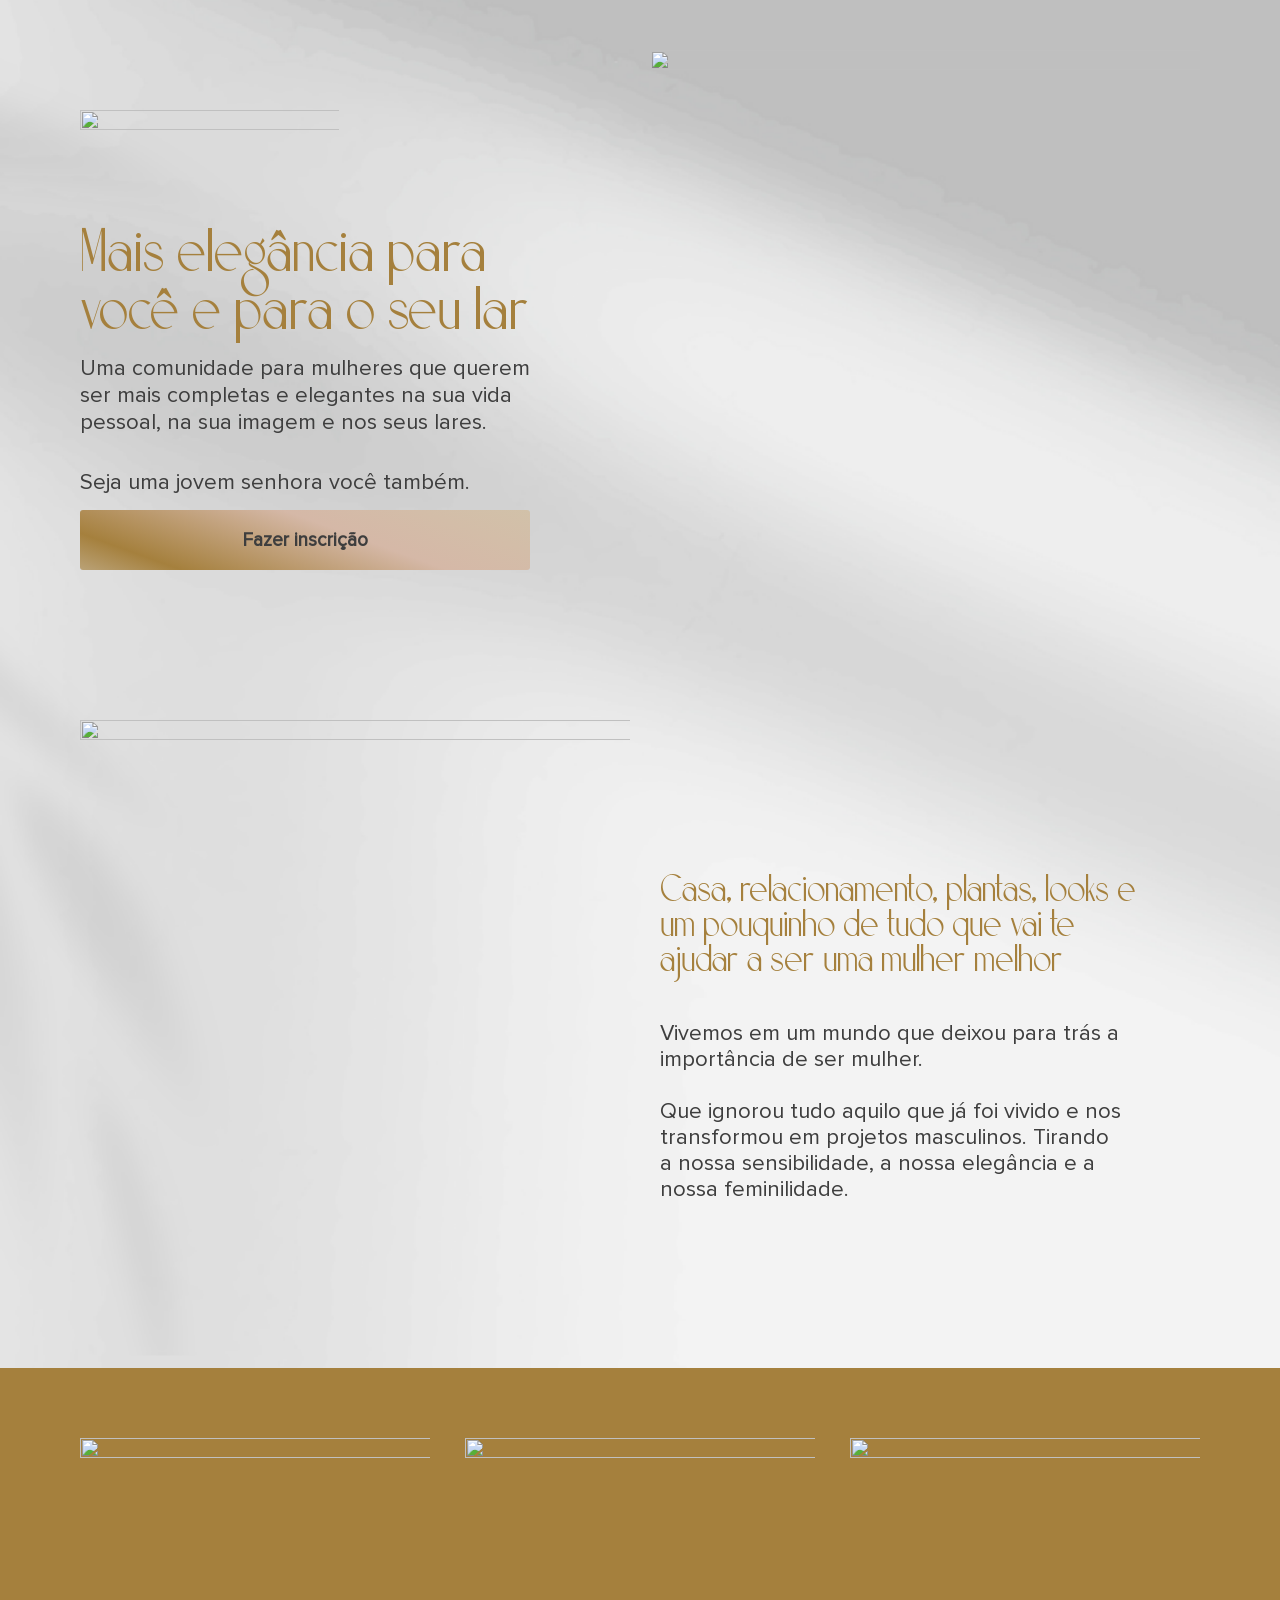
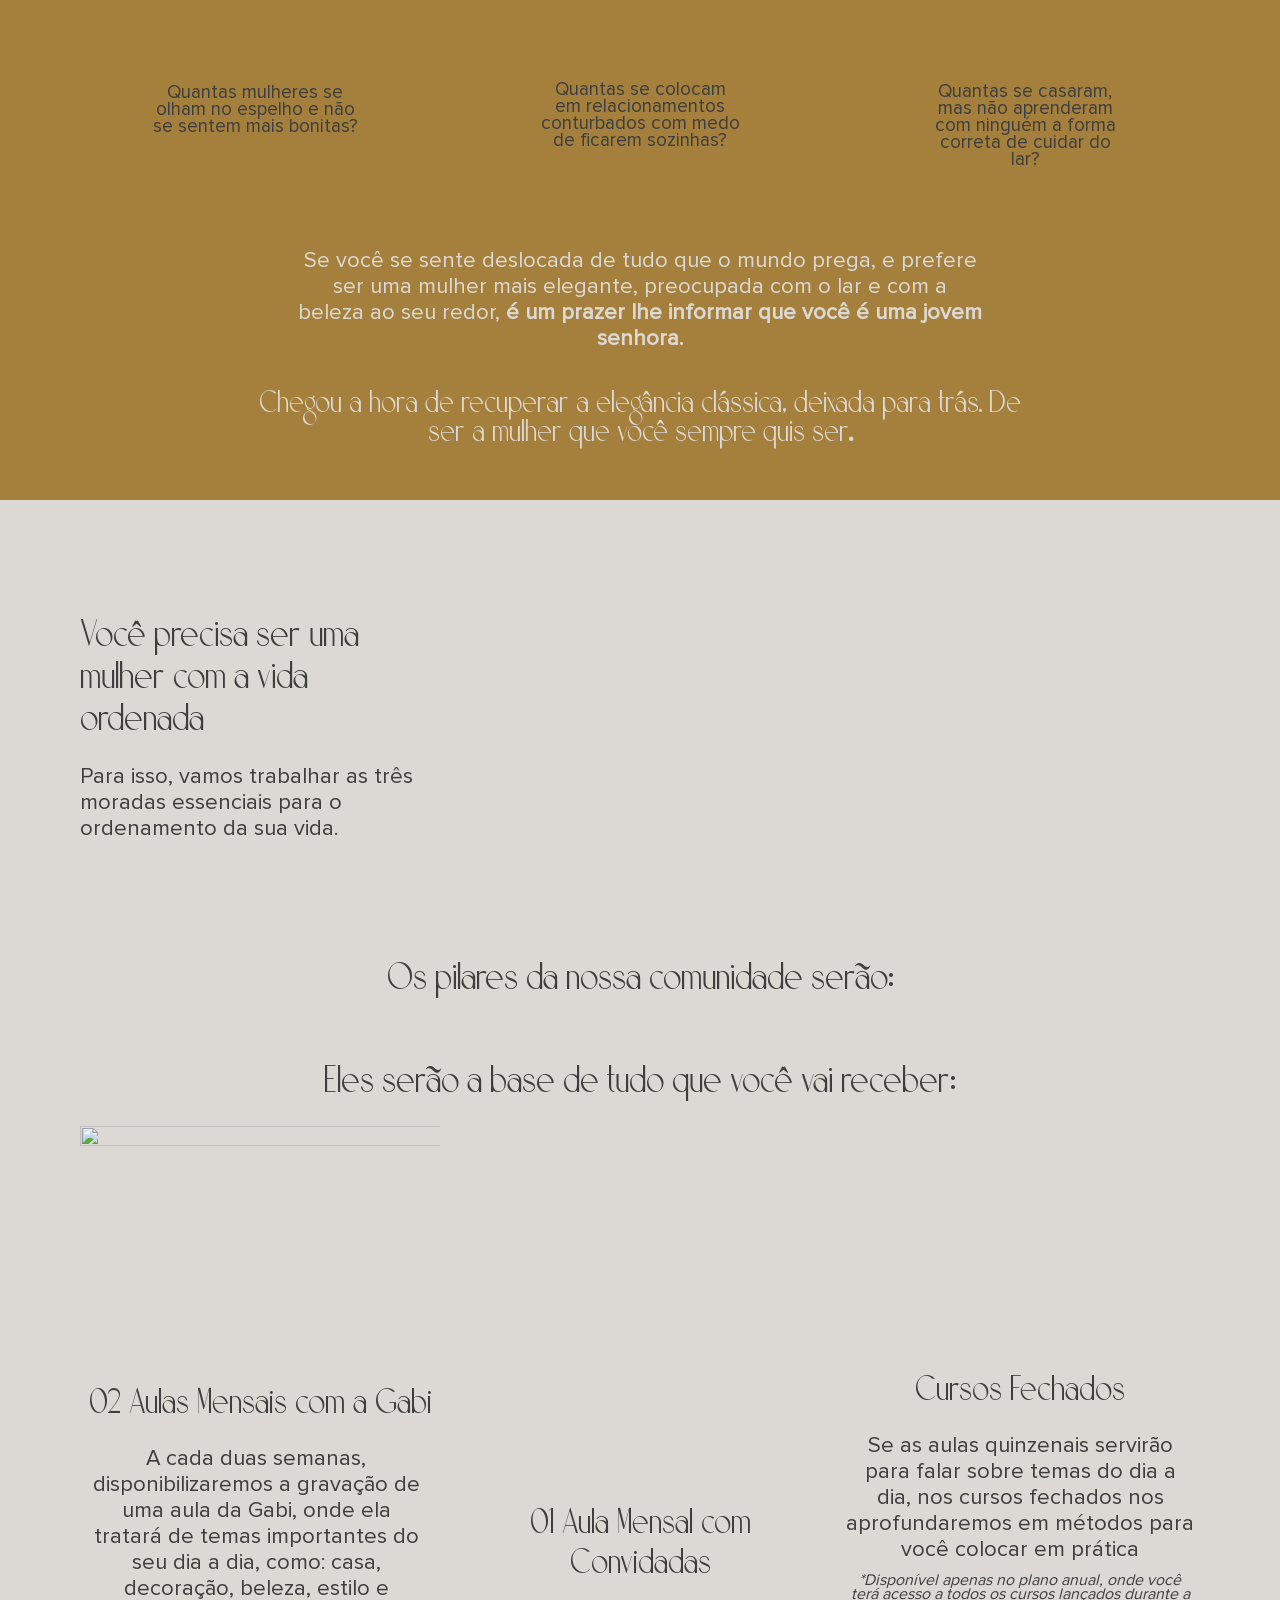
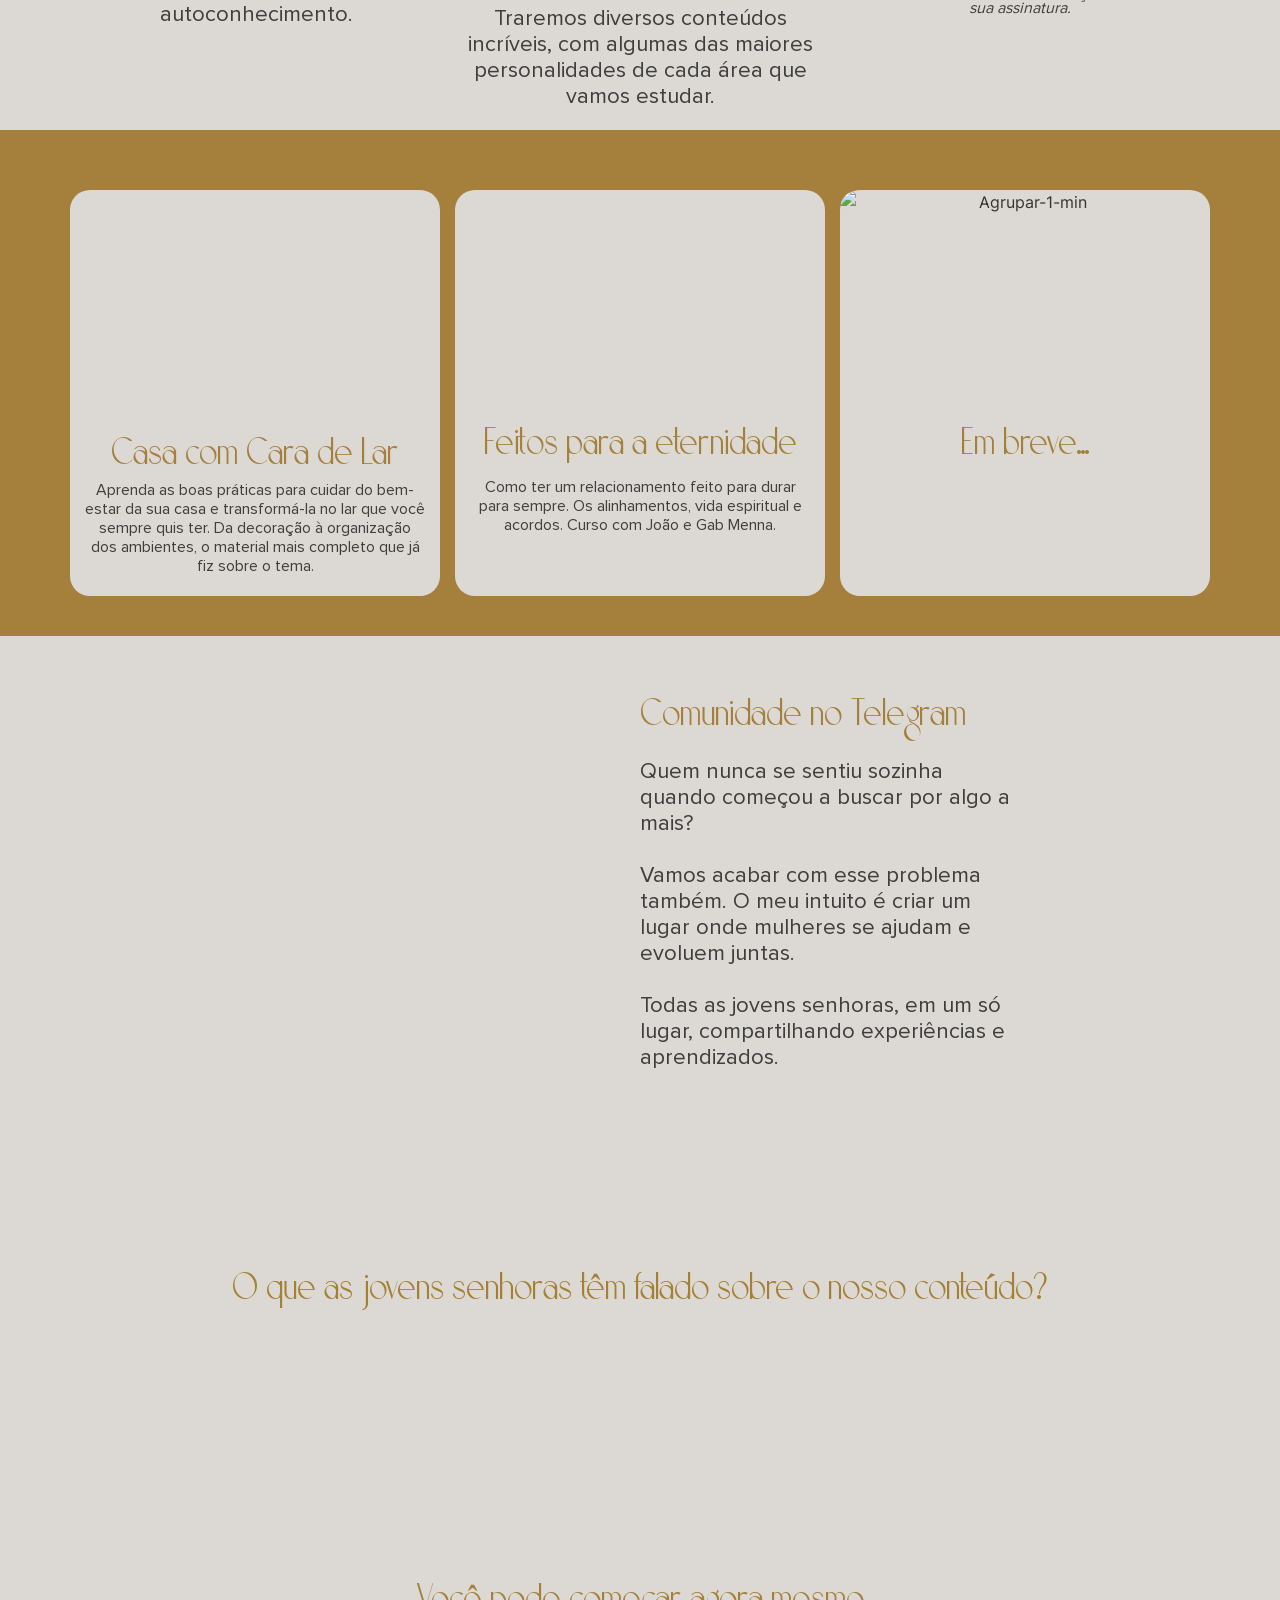
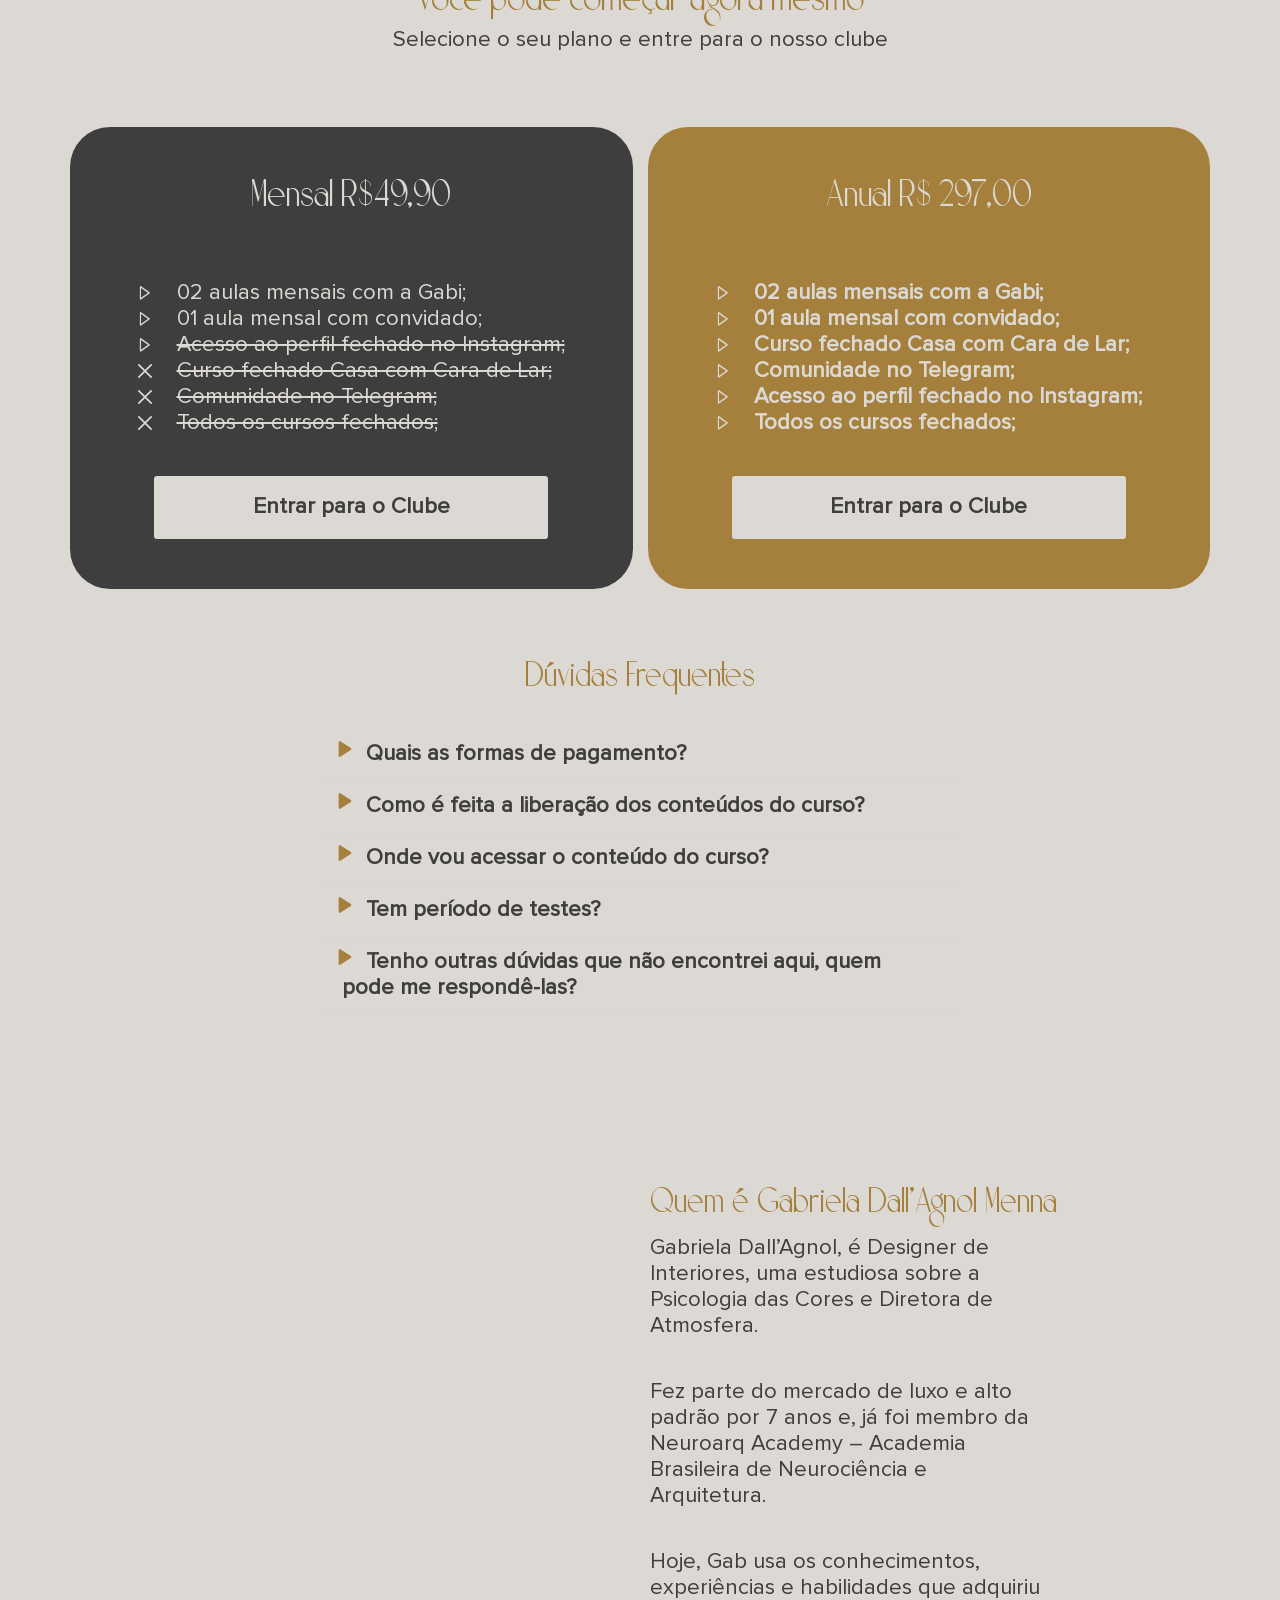
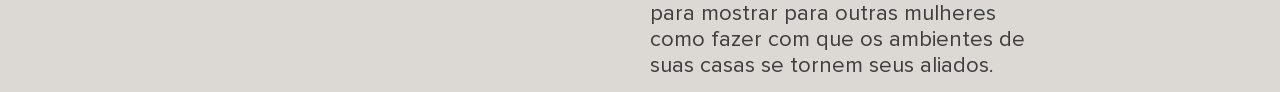
==== cjs-3/index.html @ 13dfcd04 "gabrieladallagnol" ====
<!DOCTYPE html>
<html lang="pt-BR">
<head><meta charset="UTF-8"><script>if(navigator.userAgent.match(/MSIE|Internet Explorer/i)||navigator.userAgent.match(/Trident\/7\..*?rv:11/i)){var href=document.location.href;if(!href.match(/[?&]nowprocket/)){if(href.indexOf("?")==-1){if(href.indexOf("#")==-1){document.location.href=href+"?nowprocket=1"}else{document.location.href=href.replace("#","?nowprocket=1#")}}else{if(href.indexOf("#")==-1){document.location.href=href+"&nowprocket=1"}else{document.location.href=href.replace("#","&nowprocket=1#")}}}}</script><script>class RocketLazyLoadScripts{constructor(e){this.triggerEvents=e,this.eventOptions={passive:!0},this.userEventHandler=this.triggerListener.bind(this),this.delayedScripts={normal:[],async:[],defer:[]},this.allJQueries=[]}_addUserInteractionListener(e){this.triggerEvents.forEach((t=>window.addEventListener(t,e.userEventHandler,e.eventOptions)))}_removeUserInteractionListener(e){this.triggerEvents.forEach((t=>window.removeEventListener(t,e.userEventHandler,e.eventOptions)))}_interceptClicks(e){e.interceptedClicks=[],e.clickHandler=e._saveClicks.bind(e),window.addEventListener("click",e.clickHandler)}_saveClicks(e){this.interceptedClicks.push(e),e.target.matches('a[href="#"], a[href="#"] *')&&e.preventDefault()}_replayClicks(){window.removeEventListener("click",this.clickHandler),this.interceptedClicks.forEach((e=>{e.target.dispatchEvent(new MouseEvent("click",{view:e.view,bubbles:!0,cancelable:!0}))}))}triggerListener(){this._removeUserInteractionListener(this),"loading"===document.readyState?document.addEventListener("DOMContentLoaded",this._loadEverythingNow.bind(this)):this._loadEverythingNow()}async _loadEverythingNow(){this._delayEventListeners(),this._delayJQueryReady(this),this._handleDocumentWrite(),this._registerAllDelayedScripts(),this._preloadAllScripts(),await this._loadScriptsFromList(this.delayedScripts.normal),await this._loadScriptsFromList(this.delayedScripts.defer),await this._loadScriptsFromList(this.delayedScripts.async),await this._triggerDOMContentLoaded(),await this._triggerWindowLoad(),window.dispatchEvent(new Event("rocket-allScriptsLoaded")),this._replayClicks()}_registerAllDelayedScripts(){document.querySelectorAll("script[type=rocketlazyloadscript]").forEach((e=>{e.hasAttribute("src")?e.hasAttribute("async")&&!1!==e.async?this.delayedScripts.async.push(e):e.hasAttribute("defer")&&!1!==e.defer||"module"===e.getAttribute("data-rocket-type")?this.delayedScripts.defer.push(e):this.delayedScripts.normal.push(e):this.delayedScripts.normal.push(e)}))}async _transformScript(e){return await this._requestAnimFrame(),new Promise((t=>{const n=document.createElement("script");[...e.attributes].forEach((e=>{let t=e.nodeName;"type"!==t&&("data-rocket-type"===t&&(t="type"),n.setAttribute(t,e.nodeValue))})),e.hasAttribute("src")?(n.addEventListener("load",t),n.addEventListener("error",t)):(n.text=e.text,t()),e.parentNode.replaceChild(n,e)}))}async _loadScriptsFromList(e){const t=e.shift();return t?(await this._transformScript(t),this._loadScriptsFromList(e)):Promise.resolve()}_preloadAllScripts(){var e=document.createDocumentFragment();[...this.delayedScripts.normal,...this.delayedScripts.defer,...this.delayedScripts.async].forEach((t=>{const n=t.getAttribute("src");if(n){const t=document.createElement("link");t.href=n,t.rel="preload",t.as="script",e.appendChild(t)}})),document.head.appendChild(e)}_delayEventListeners(){let e={};function t(t,n){!function(t){function n(n){return e[t].eventsToRewrite.indexOf(n)>=0?"rocket-"+n:n}e[t]||(e[t]={originalFunctions:{add:t.addEventListener,remove:t.removeEventListener},eventsToRewrite:[]},t.addEventListener=function(){arguments[0]=n(arguments[0]),e[t].originalFunctions.add.apply(t,arguments)},t.removeEventListener=function(){arguments[0]=n(arguments[0]),e[t].originalFunctions.remove.apply(t,arguments)})}(t),e[t].eventsToRewrite.push(n)}function n(e,t){let n=e[t];Object.defineProperty(e,t,{get:()=>n||function(){},set(i){e["rocket"+t]=n=i}})}t(document,"DOMContentLoaded"),t(window,"DOMContentLoaded"),t(window,"load"),t(window,"pageshow"),t(document,"readystatechange"),n(document,"onreadystatechange"),n(window,"onload"),n(window,"onpageshow")}_delayJQueryReady(e){let t=window.jQuery;Object.defineProperty(window,"jQuery",{get:()=>t,set(n){if(n&&n.fn&&!e.allJQueries.includes(n)){n.fn.ready=n.fn.init.prototype.ready=function(t){e.domReadyFired?t.bind(document)(n):document.addEventListener("rocket-DOMContentLoaded",(()=>t.bind(document)(n)))};const t=n.fn.on;n.fn.on=n.fn.init.prototype.on=function(){if(this[0]===window){function e(e){return e.split(" ").map((e=>"load"===e||0===e.indexOf("load.")?"rocket-jquery-load":e)).join(" ")}"string"==typeof arguments[0]||arguments[0]instanceof String?arguments[0]=e(arguments[0]):"object"==typeof arguments[0]&&Object.keys(arguments[0]).forEach((t=>{delete Object.assign(arguments[0],{[e(t)]:arguments[0][t]})[t]}))}return t.apply(this,arguments),this},e.allJQueries.push(n)}t=n}})}async _triggerDOMContentLoaded(){this.domReadyFired=!0,await this._requestAnimFrame(),document.dispatchEvent(new Event("rocket-DOMContentLoaded")),await this._requestAnimFrame(),window.dispatchEvent(new Event("rocket-DOMContentLoaded")),await this._requestAnimFrame(),document.dispatchEvent(new Event("rocket-readystatechange")),await this._requestAnimFrame(),document.rocketonreadystatechange&&document.rocketonreadystatechange()}async _triggerWindowLoad(){await this._requestAnimFrame(),window.dispatchEvent(new Event("rocket-load")),await this._requestAnimFrame(),window.rocketonload&&window.rocketonload(),await this._requestAnimFrame(),this.allJQueries.forEach((e=>e(window).trigger("rocket-jquery-load"))),window.dispatchEvent(new Event("rocket-pageshow")),await this._requestAnimFrame(),window.rocketonpageshow&&window.rocketonpageshow()}_handleDocumentWrite(){const e=new Map;document.write=document.writeln=function(t){const n=document.currentScript,i=document.createRange(),r=n.parentElement;let a=e.get(n);void 0===a&&(a=n.nextSibling,e.set(n,a));const s=document.createDocumentFragment();i.setStart(s,0),s.appendChild(i.createContextualFragment(t)),r.insertBefore(s,a)}}async _requestAnimFrame(){return new Promise((e=>requestAnimationFrame(e)))}static run(){const e=new RocketLazyLoadScripts(["keydown","mousedown","mousemove","touchmove","touchstart","touchend","wheel"]);e._addUserInteractionListener(e),e._interceptClicks(e)}}RocketLazyLoadScripts.run();</script>
	
		<title>CJS &#8211; Gabriela Dallagnol</title><link rel="preload" as="style" href="https://fonts.googleapis.com/css?family=Roboto%3A100%2C100italic%2C200%2C200italic%2C300%2C300italic%2C400%2C400italic%2C500%2C500italic%2C600%2C600italic%2C700%2C700italic%2C800%2C800italic%2C900%2C900italic&#038;display=swap" /><link rel="stylesheet" href="https://fonts.googleapis.com/css?family=Roboto%3A100%2C100italic%2C200%2C200italic%2C300%2C300italic%2C400%2C400italic%2C500%2C500italic%2C600%2C600italic%2C700%2C700italic%2C800%2C800italic%2C900%2C900italic&#038;display=swap" media="print" onload="this.media='all'" /><noscript><link rel="stylesheet" href="https://fonts.googleapis.com/css?family=Roboto%3A100%2C100italic%2C200%2C200italic%2C300%2C300italic%2C400%2C400italic%2C500%2C500italic%2C600%2C600italic%2C700%2C700italic%2C800%2C800italic%2C900%2C900italic&#038;display=swap" /></noscript>
<meta name='robots' content='max-image-preview:large' />
	<style>img:is([sizes="auto" i], [sizes^="auto," i]) { contain-intrinsic-size: 3000px 1500px }</style>
	
<!-- Google Tag Manager by PYS -->
    <script type="rocketlazyloadscript" data-cfasync="false" data-pagespeed-no-defer>
	    window.dataLayerPYS = window.dataLayerPYS || [];
	</script>
<!-- End Google Tag Manager by PYS -->
<!-- Google Tag Manager by PYS -->
<script type="rocketlazyloadscript" data-cfasync="false" data-pagespeed-no-defer>
	var pys_datalayer_name = "dataLayer";
	window.dataLayer = window.dataLayer || [];</script> 
<!-- End Google Tag Manager by PYS --><link rel='dns-prefetch' href='https://use.typekit.net/' />
<link rel='dns-prefetch' href='https://p.typekit.net/' />
<link rel='dns-prefetch' href='https://youtube.com/' />
<link rel='dns-prefetch' href='https://connect.facebook.net/' />
<link rel='dns-prefetch' href='https://fonts.googleapis.com/' />
<link rel='dns-prefetch' href='https://fonts.gstatic.com/' />
<link rel='dns-prefetch' href='https://images.converteai.net/' />
<link rel='dns-prefetch' href='https://scripts.converteai.net/' />
<link rel='dns-prefetch' href='https://secure.gravatar.com/' />
<link rel='dns-prefetch' href='https://www.facebook.com/' />
<link rel='dns-prefetch' href='https://www.googletagmanager.com/' />
<link href='https://fonts.gstatic.com' crossorigin rel='preconnect' />
<link rel="alternate" type="application/rss+xml" title="Feed para Gabriela Dallagnol &raquo;" href="https://ip.gabrieladallagnol.com.br/feed/" />
<link rel="alternate" type="application/rss+xml" title="Feed de comentários para Gabriela Dallagnol &raquo;" href="https://ip.gabrieladallagnol.com.br/comments/feed/" />
<style id='wp-emoji-styles-inline-css'>

	img.wp-smiley, img.emoji {
		display: inline !important;
		border: none !important;
		box-shadow: none !important;
		height: 1em !important;
		width: 1em !important;
		margin: 0 0.07em !important;
		vertical-align: -0.1em !important;
		background: none !important;
		padding: 0 !important;
	}
</style>
<style id='global-styles-inline-css'>
:root{--wp--preset--aspect-ratio--square: 1;--wp--preset--aspect-ratio--4-3: 4/3;--wp--preset--aspect-ratio--3-4: 3/4;--wp--preset--aspect-ratio--3-2: 3/2;--wp--preset--aspect-ratio--2-3: 2/3;--wp--preset--aspect-ratio--16-9: 16/9;--wp--preset--aspect-ratio--9-16: 9/16;--wp--preset--color--black: #000000;--wp--preset--color--cyan-bluish-gray: #abb8c3;--wp--preset--color--white: #ffffff;--wp--preset--color--pale-pink: #f78da7;--wp--preset--color--vivid-red: #cf2e2e;--wp--preset--color--luminous-vivid-orange: #ff6900;--wp--preset--color--luminous-vivid-amber: #fcb900;--wp--preset--color--light-green-cyan: #7bdcb5;--wp--preset--color--vivid-green-cyan: #00d084;--wp--preset--color--pale-cyan-blue: #8ed1fc;--wp--preset--color--vivid-cyan-blue: #0693e3;--wp--preset--color--vivid-purple: #9b51e0;--wp--preset--gradient--vivid-cyan-blue-to-vivid-purple: linear-gradient(135deg,rgba(6,147,227,1) 0%,rgb(155,81,224) 100%);--wp--preset--gradient--light-green-cyan-to-vivid-green-cyan: linear-gradient(135deg,rgb(122,220,180) 0%,rgb(0,208,130) 100%);--wp--preset--gradient--luminous-vivid-amber-to-luminous-vivid-orange: linear-gradient(135deg,rgba(252,185,0,1) 0%,rgba(255,105,0,1) 100%);--wp--preset--gradient--luminous-vivid-orange-to-vivid-red: linear-gradient(135deg,rgba(255,105,0,1) 0%,rgb(207,46,46) 100%);--wp--preset--gradient--very-light-gray-to-cyan-bluish-gray: linear-gradient(135deg,rgb(238,238,238) 0%,rgb(169,184,195) 100%);--wp--preset--gradient--cool-to-warm-spectrum: linear-gradient(135deg,rgb(74,234,220) 0%,rgb(151,120,209) 20%,rgb(207,42,186) 40%,rgb(238,44,130) 60%,rgb(251,105,98) 80%,rgb(254,248,76) 100%);--wp--preset--gradient--blush-light-purple: linear-gradient(135deg,rgb(255,206,236) 0%,rgb(152,150,240) 100%);--wp--preset--gradient--blush-bordeaux: linear-gradient(135deg,rgb(254,205,165) 0%,rgb(254,45,45) 50%,rgb(107,0,62) 100%);--wp--preset--gradient--luminous-dusk: linear-gradient(135deg,rgb(255,203,112) 0%,rgb(199,81,192) 50%,rgb(65,88,208) 100%);--wp--preset--gradient--pale-ocean: linear-gradient(135deg,rgb(255,245,203) 0%,rgb(182,227,212) 50%,rgb(51,167,181) 100%);--wp--preset--gradient--electric-grass: linear-gradient(135deg,rgb(202,248,128) 0%,rgb(113,206,126) 100%);--wp--preset--gradient--midnight: linear-gradient(135deg,rgb(2,3,129) 0%,rgb(40,116,252) 100%);--wp--preset--font-size--small: 13px;--wp--preset--font-size--medium: 20px;--wp--preset--font-size--large: 36px;--wp--preset--font-size--x-large: 42px;--wp--preset--spacing--20: 0.44rem;--wp--preset--spacing--30: 0.67rem;--wp--preset--spacing--40: 1rem;--wp--preset--spacing--50: 1.5rem;--wp--preset--spacing--60: 2.25rem;--wp--preset--spacing--70: 3.38rem;--wp--preset--spacing--80: 5.06rem;--wp--preset--shadow--natural: 6px 6px 9px rgba(0, 0, 0, 0.2);--wp--preset--shadow--deep: 12px 12px 50px rgba(0, 0, 0, 0.4);--wp--preset--shadow--sharp: 6px 6px 0px rgba(0, 0, 0, 0.2);--wp--preset--shadow--outlined: 6px 6px 0px -3px rgba(255, 255, 255, 1), 6px 6px rgba(0, 0, 0, 1);--wp--preset--shadow--crisp: 6px 6px 0px rgba(0, 0, 0, 1);}:root { --wp--style--global--content-size: 800px;--wp--style--global--wide-size: 1200px; }:where(body) { margin: 0; }.wp-site-blocks > .alignleft { float: left; margin-right: 2em; }.wp-site-blocks > .alignright { float: right; margin-left: 2em; }.wp-site-blocks > .aligncenter { justify-content: center; margin-left: auto; margin-right: auto; }:where(.wp-site-blocks) > * { margin-block-start: 24px; margin-block-end: 0; }:where(.wp-site-blocks) > :first-child { margin-block-start: 0; }:where(.wp-site-blocks) > :last-child { margin-block-end: 0; }:root { --wp--style--block-gap: 24px; }:root :where(.is-layout-flow) > :first-child{margin-block-start: 0;}:root :where(.is-layout-flow) > :last-child{margin-block-end: 0;}:root :where(.is-layout-flow) > *{margin-block-start: 24px;margin-block-end: 0;}:root :where(.is-layout-constrained) > :first-child{margin-block-start: 0;}:root :where(.is-layout-constrained) > :last-child{margin-block-end: 0;}:root :where(.is-layout-constrained) > *{margin-block-start: 24px;margin-block-end: 0;}:root :where(.is-layout-flex){gap: 24px;}:root :where(.is-layout-grid){gap: 24px;}.is-layout-flow > .alignleft{float: left;margin-inline-start: 0;margin-inline-end: 2em;}.is-layout-flow > .alignright{float: right;margin-inline-start: 2em;margin-inline-end: 0;}.is-layout-flow > .aligncenter{margin-left: auto !important;margin-right: auto !important;}.is-layout-constrained > .alignleft{float: left;margin-inline-start: 0;margin-inline-end: 2em;}.is-layout-constrained > .alignright{float: right;margin-inline-start: 2em;margin-inline-end: 0;}.is-layout-constrained > .aligncenter{margin-left: auto !important;margin-right: auto !important;}.is-layout-constrained > :where(:not(.alignleft):not(.alignright):not(.alignfull)){max-width: var(--wp--style--global--content-size);margin-left: auto !important;margin-right: auto !important;}.is-layout-constrained > .alignwide{max-width: var(--wp--style--global--wide-size);}body .is-layout-flex{display: flex;}.is-layout-flex{flex-wrap: wrap;align-items: center;}.is-layout-flex > :is(*, div){margin: 0;}body .is-layout-grid{display: grid;}.is-layout-grid > :is(*, div){margin: 0;}body{padding-top: 0px;padding-right: 0px;padding-bottom: 0px;padding-left: 0px;}a:where(:not(.wp-element-button)){text-decoration: underline;}:root :where(.wp-element-button, .wp-block-button__link){background-color: #32373c;border-width: 0;color: #fff;font-family: inherit;font-size: inherit;line-height: inherit;padding: calc(0.667em + 2px) calc(1.333em + 2px);text-decoration: none;}.has-black-color{color: var(--wp--preset--color--black) !important;}.has-cyan-bluish-gray-color{color: var(--wp--preset--color--cyan-bluish-gray) !important;}.has-white-color{color: var(--wp--preset--color--white) !important;}.has-pale-pink-color{color: var(--wp--preset--color--pale-pink) !important;}.has-vivid-red-color{color: var(--wp--preset--color--vivid-red) !important;}.has-luminous-vivid-orange-color{color: var(--wp--preset--color--luminous-vivid-orange) !important;}.has-luminous-vivid-amber-color{color: var(--wp--preset--color--luminous-vivid-amber) !important;}.has-light-green-cyan-color{color: var(--wp--preset--color--light-green-cyan) !important;}.has-vivid-green-cyan-color{color: var(--wp--preset--color--vivid-green-cyan) !important;}.has-pale-cyan-blue-color{color: var(--wp--preset--color--pale-cyan-blue) !important;}.has-vivid-cyan-blue-color{color: var(--wp--preset--color--vivid-cyan-blue) !important;}.has-vivid-purple-color{color: var(--wp--preset--color--vivid-purple) !important;}.has-black-background-color{background-color: var(--wp--preset--color--black) !important;}.has-cyan-bluish-gray-background-color{background-color: var(--wp--preset--color--cyan-bluish-gray) !important;}.has-white-background-color{background-color: var(--wp--preset--color--white) !important;}.has-pale-pink-background-color{background-color: var(--wp--preset--color--pale-pink) !important;}.has-vivid-red-background-color{background-color: var(--wp--preset--color--vivid-red) !important;}.has-luminous-vivid-orange-background-color{background-color: var(--wp--preset--color--luminous-vivid-orange) !important;}.has-luminous-vivid-amber-background-color{background-color: var(--wp--preset--color--luminous-vivid-amber) !important;}.has-light-green-cyan-background-color{background-color: var(--wp--preset--color--light-green-cyan) !important;}.has-vivid-green-cyan-background-color{background-color: var(--wp--preset--color--vivid-green-cyan) !important;}.has-pale-cyan-blue-background-color{background-color: var(--wp--preset--color--pale-cyan-blue) !important;}.has-vivid-cyan-blue-background-color{background-color: var(--wp--preset--color--vivid-cyan-blue) !important;}.has-vivid-purple-background-color{background-color: var(--wp--preset--color--vivid-purple) !important;}.has-black-border-color{border-color: var(--wp--preset--color--black) !important;}.has-cyan-bluish-gray-border-color{border-color: var(--wp--preset--color--cyan-bluish-gray) !important;}.has-white-border-color{border-color: var(--wp--preset--color--white) !important;}.has-pale-pink-border-color{border-color: var(--wp--preset--color--pale-pink) !important;}.has-vivid-red-border-color{border-color: var(--wp--preset--color--vivid-red) !important;}.has-luminous-vivid-orange-border-color{border-color: var(--wp--preset--color--luminous-vivid-orange) !important;}.has-luminous-vivid-amber-border-color{border-color: var(--wp--preset--color--luminous-vivid-amber) !important;}.has-light-green-cyan-border-color{border-color: var(--wp--preset--color--light-green-cyan) !important;}.has-vivid-green-cyan-border-color{border-color: var(--wp--preset--color--vivid-green-cyan) !important;}.has-pale-cyan-blue-border-color{border-color: var(--wp--preset--color--pale-cyan-blue) !important;}.has-vivid-cyan-blue-border-color{border-color: var(--wp--preset--color--vivid-cyan-blue) !important;}.has-vivid-purple-border-color{border-color: var(--wp--preset--color--vivid-purple) !important;}.has-vivid-cyan-blue-to-vivid-purple-gradient-background{background: var(--wp--preset--gradient--vivid-cyan-blue-to-vivid-purple) !important;}.has-light-green-cyan-to-vivid-green-cyan-gradient-background{background: var(--wp--preset--gradient--light-green-cyan-to-vivid-green-cyan) !important;}.has-luminous-vivid-amber-to-luminous-vivid-orange-gradient-background{background: var(--wp--preset--gradient--luminous-vivid-amber-to-luminous-vivid-orange) !important;}.has-luminous-vivid-orange-to-vivid-red-gradient-background{background: var(--wp--preset--gradient--luminous-vivid-orange-to-vivid-red) !important;}.has-very-light-gray-to-cyan-bluish-gray-gradient-background{background: var(--wp--preset--gradient--very-light-gray-to-cyan-bluish-gray) !important;}.has-cool-to-warm-spectrum-gradient-background{background: var(--wp--preset--gradient--cool-to-warm-spectrum) !important;}.has-blush-light-purple-gradient-background{background: var(--wp--preset--gradient--blush-light-purple) !important;}.has-blush-bordeaux-gradient-background{background: var(--wp--preset--gradient--blush-bordeaux) !important;}.has-luminous-dusk-gradient-background{background: var(--wp--preset--gradient--luminous-dusk) !important;}.has-pale-ocean-gradient-background{background: var(--wp--preset--gradient--pale-ocean) !important;}.has-electric-grass-gradient-background{background: var(--wp--preset--gradient--electric-grass) !important;}.has-midnight-gradient-background{background: var(--wp--preset--gradient--midnight) !important;}.has-small-font-size{font-size: var(--wp--preset--font-size--small) !important;}.has-medium-font-size{font-size: var(--wp--preset--font-size--medium) !important;}.has-large-font-size{font-size: var(--wp--preset--font-size--large) !important;}.has-x-large-font-size{font-size: var(--wp--preset--font-size--x-large) !important;}
:root :where(.wp-block-pullquote){font-size: 1.5em;line-height: 1.6;}
</style>
<link data-minify="1" rel='stylesheet' id='hello-elementor-css' href='../wp-content/cache/min/1/wp-content/themes/hello-elementor/assets/css/reset.css@ver=1776142237.css' media='all' />
<link data-minify="1" rel='stylesheet' id='hello-elementor-theme-style-css' href='../wp-content/cache/min/1/wp-content/themes/hello-elementor/assets/css/theme.css@ver=1776142237.css' media='all' />
<link data-minify="1" rel='stylesheet' id='hello-elementor-header-footer-css' href='../wp-content/cache/min/1/wp-content/themes/hello-elementor/assets/css/header-footer.css@ver=1776142237.css' media='all' />
<link rel='stylesheet' id='elementor-frontend-css' href='../wp-content/uploads/elementor/css/custom-frontend.min.css@ver=1775772115.css' media='all' />
<style id='elementor-frontend-inline-css'>
@-webkit-keyframes ha_fadeIn{0%{opacity:0}to{opacity:1}}@keyframes ha_fadeIn{0%{opacity:0}to{opacity:1}}@-webkit-keyframes ha_zoomIn{0%{opacity:0;-webkit-transform:scale3d(.3,.3,.3);transform:scale3d(.3,.3,.3)}50%{opacity:1}}@keyframes ha_zoomIn{0%{opacity:0;-webkit-transform:scale3d(.3,.3,.3);transform:scale3d(.3,.3,.3)}50%{opacity:1}}@-webkit-keyframes ha_rollIn{0%{opacity:0;-webkit-transform:translate3d(-100%,0,0) rotate3d(0,0,1,-120deg);transform:translate3d(-100%,0,0) rotate3d(0,0,1,-120deg)}to{opacity:1}}@keyframes ha_rollIn{0%{opacity:0;-webkit-transform:translate3d(-100%,0,0) rotate3d(0,0,1,-120deg);transform:translate3d(-100%,0,0) rotate3d(0,0,1,-120deg)}to{opacity:1}}@-webkit-keyframes ha_bounce{0%,20%,53%,to{-webkit-animation-timing-function:cubic-bezier(.215,.61,.355,1);animation-timing-function:cubic-bezier(.215,.61,.355,1)}40%,43%{-webkit-transform:translate3d(0,-30px,0) scaleY(1.1);transform:translate3d(0,-30px,0) scaleY(1.1);-webkit-animation-timing-function:cubic-bezier(.755,.05,.855,.06);animation-timing-function:cubic-bezier(.755,.05,.855,.06)}70%{-webkit-transform:translate3d(0,-15px,0) scaleY(1.05);transform:translate3d(0,-15px,0) scaleY(1.05);-webkit-animation-timing-function:cubic-bezier(.755,.05,.855,.06);animation-timing-function:cubic-bezier(.755,.05,.855,.06)}80%{-webkit-transition-timing-function:cubic-bezier(.215,.61,.355,1);transition-timing-function:cubic-bezier(.215,.61,.355,1);-webkit-transform:translate3d(0,0,0) scaleY(.95);transform:translate3d(0,0,0) scaleY(.95)}90%{-webkit-transform:translate3d(0,-4px,0) scaleY(1.02);transform:translate3d(0,-4px,0) scaleY(1.02)}}@keyframes ha_bounce{0%,20%,53%,to{-webkit-animation-timing-function:cubic-bezier(.215,.61,.355,1);animation-timing-function:cubic-bezier(.215,.61,.355,1)}40%,43%{-webkit-transform:translate3d(0,-30px,0) scaleY(1.1);transform:translate3d(0,-30px,0) scaleY(1.1);-webkit-animation-timing-function:cubic-bezier(.755,.05,.855,.06);animation-timing-function:cubic-bezier(.755,.05,.855,.06)}70%{-webkit-transform:translate3d(0,-15px,0) scaleY(1.05);transform:translate3d(0,-15px,0) scaleY(1.05);-webkit-animation-timing-function:cubic-bezier(.755,.05,.855,.06);animation-timing-function:cubic-bezier(.755,.05,.855,.06)}80%{-webkit-transition-timing-function:cubic-bezier(.215,.61,.355,1);transition-timing-function:cubic-bezier(.215,.61,.355,1);-webkit-transform:translate3d(0,0,0) scaleY(.95);transform:translate3d(0,0,0) scaleY(.95)}90%{-webkit-transform:translate3d(0,-4px,0) scaleY(1.02);transform:translate3d(0,-4px,0) scaleY(1.02)}}@-webkit-keyframes ha_bounceIn{0%,20%,40%,60%,80%,to{-webkit-animation-timing-function:cubic-bezier(.215,.61,.355,1);animation-timing-function:cubic-bezier(.215,.61,.355,1)}0%{opacity:0;-webkit-transform:scale3d(.3,.3,.3);transform:scale3d(.3,.3,.3)}20%{-webkit-transform:scale3d(1.1,1.1,1.1);transform:scale3d(1.1,1.1,1.1)}40%{-webkit-transform:scale3d(.9,.9,.9);transform:scale3d(.9,.9,.9)}60%{opacity:1;-webkit-transform:scale3d(1.03,1.03,1.03);transform:scale3d(1.03,1.03,1.03)}80%{-webkit-transform:scale3d(.97,.97,.97);transform:scale3d(.97,.97,.97)}to{opacity:1}}@keyframes ha_bounceIn{0%,20%,40%,60%,80%,to{-webkit-animation-timing-function:cubic-bezier(.215,.61,.355,1);animation-timing-function:cubic-bezier(.215,.61,.355,1)}0%{opacity:0;-webkit-transform:scale3d(.3,.3,.3);transform:scale3d(.3,.3,.3)}20%{-webkit-transform:scale3d(1.1,1.1,1.1);transform:scale3d(1.1,1.1,1.1)}40%{-webkit-transform:scale3d(.9,.9,.9);transform:scale3d(.9,.9,.9)}60%{opacity:1;-webkit-transform:scale3d(1.03,1.03,1.03);transform:scale3d(1.03,1.03,1.03)}80%{-webkit-transform:scale3d(.97,.97,.97);transform:scale3d(.97,.97,.97)}to{opacity:1}}@-webkit-keyframes ha_flipInX{0%{opacity:0;-webkit-transform:perspective(400px) rotate3d(1,0,0,90deg);transform:perspective(400px) rotate3d(1,0,0,90deg);-webkit-animation-timing-function:ease-in;animation-timing-function:ease-in}40%{-webkit-transform:perspective(400px) rotate3d(1,0,0,-20deg);transform:perspective(400px) rotate3d(1,0,0,-20deg);-webkit-animation-timing-function:ease-in;animation-timing-function:ease-in}60%{opacity:1;-webkit-transform:perspective(400px) rotate3d(1,0,0,10deg);transform:perspective(400px) rotate3d(1,0,0,10deg)}80%{-webkit-transform:perspective(400px) rotate3d(1,0,0,-5deg);transform:perspective(400px) rotate3d(1,0,0,-5deg)}}@keyframes ha_flipInX{0%{opacity:0;-webkit-transform:perspective(400px) rotate3d(1,0,0,90deg);transform:perspective(400px) rotate3d(1,0,0,90deg);-webkit-animation-timing-function:ease-in;animation-timing-function:ease-in}40%{-webkit-transform:perspective(400px) rotate3d(1,0,0,-20deg);transform:perspective(400px) rotate3d(1,0,0,-20deg);-webkit-animation-timing-function:ease-in;animation-timing-function:ease-in}60%{opacity:1;-webkit-transform:perspective(400px) rotate3d(1,0,0,10deg);transform:perspective(400px) rotate3d(1,0,0,10deg)}80%{-webkit-transform:perspective(400px) rotate3d(1,0,0,-5deg);transform:perspective(400px) rotate3d(1,0,0,-5deg)}}@-webkit-keyframes ha_flipInY{0%{opacity:0;-webkit-transform:perspective(400px) rotate3d(0,1,0,90deg);transform:perspective(400px) rotate3d(0,1,0,90deg);-webkit-animation-timing-function:ease-in;animation-timing-function:ease-in}40%{-webkit-transform:perspective(400px) rotate3d(0,1,0,-20deg);transform:perspective(400px) rotate3d(0,1,0,-20deg);-webkit-animation-timing-function:ease-in;animation-timing-function:ease-in}60%{opacity:1;-webkit-transform:perspective(400px) rotate3d(0,1,0,10deg);transform:perspective(400px) rotate3d(0,1,0,10deg)}80%{-webkit-transform:perspective(400px) rotate3d(0,1,0,-5deg);transform:perspective(400px) rotate3d(0,1,0,-5deg)}}@keyframes ha_flipInY{0%{opacity:0;-webkit-transform:perspective(400px) rotate3d(0,1,0,90deg);transform:perspective(400px) rotate3d(0,1,0,90deg);-webkit-animation-timing-function:ease-in;animation-timing-function:ease-in}40%{-webkit-transform:perspective(400px) rotate3d(0,1,0,-20deg);transform:perspective(400px) rotate3d(0,1,0,-20deg);-webkit-animation-timing-function:ease-in;animation-timing-function:ease-in}60%{opacity:1;-webkit-transform:perspective(400px) rotate3d(0,1,0,10deg);transform:perspective(400px) rotate3d(0,1,0,10deg)}80%{-webkit-transform:perspective(400px) rotate3d(0,1,0,-5deg);transform:perspective(400px) rotate3d(0,1,0,-5deg)}}@-webkit-keyframes ha_swing{20%{-webkit-transform:rotate3d(0,0,1,15deg);transform:rotate3d(0,0,1,15deg)}40%{-webkit-transform:rotate3d(0,0,1,-10deg);transform:rotate3d(0,0,1,-10deg)}60%{-webkit-transform:rotate3d(0,0,1,5deg);transform:rotate3d(0,0,1,5deg)}80%{-webkit-transform:rotate3d(0,0,1,-5deg);transform:rotate3d(0,0,1,-5deg)}}@keyframes ha_swing{20%{-webkit-transform:rotate3d(0,0,1,15deg);transform:rotate3d(0,0,1,15deg)}40%{-webkit-transform:rotate3d(0,0,1,-10deg);transform:rotate3d(0,0,1,-10deg)}60%{-webkit-transform:rotate3d(0,0,1,5deg);transform:rotate3d(0,0,1,5deg)}80%{-webkit-transform:rotate3d(0,0,1,-5deg);transform:rotate3d(0,0,1,-5deg)}}@-webkit-keyframes ha_slideInDown{0%{visibility:visible;-webkit-transform:translate3d(0,-100%,0);transform:translate3d(0,-100%,0)}}@keyframes ha_slideInDown{0%{visibility:visible;-webkit-transform:translate3d(0,-100%,0);transform:translate3d(0,-100%,0)}}@-webkit-keyframes ha_slideInUp{0%{visibility:visible;-webkit-transform:translate3d(0,100%,0);transform:translate3d(0,100%,0)}}@keyframes ha_slideInUp{0%{visibility:visible;-webkit-transform:translate3d(0,100%,0);transform:translate3d(0,100%,0)}}@-webkit-keyframes ha_slideInLeft{0%{visibility:visible;-webkit-transform:translate3d(-100%,0,0);transform:translate3d(-100%,0,0)}}@keyframes ha_slideInLeft{0%{visibility:visible;-webkit-transform:translate3d(-100%,0,0);transform:translate3d(-100%,0,0)}}@-webkit-keyframes ha_slideInRight{0%{visibility:visible;-webkit-transform:translate3d(100%,0,0);transform:translate3d(100%,0,0)}}@keyframes ha_slideInRight{0%{visibility:visible;-webkit-transform:translate3d(100%,0,0);transform:translate3d(100%,0,0)}}.ha_fadeIn{-webkit-animation-name:ha_fadeIn;animation-name:ha_fadeIn}.ha_zoomIn{-webkit-animation-name:ha_zoomIn;animation-name:ha_zoomIn}.ha_rollIn{-webkit-animation-name:ha_rollIn;animation-name:ha_rollIn}.ha_bounce{-webkit-transform-origin:center bottom;-ms-transform-origin:center bottom;transform-origin:center bottom;-webkit-animation-name:ha_bounce;animation-name:ha_bounce}.ha_bounceIn{-webkit-animation-name:ha_bounceIn;animation-name:ha_bounceIn;-webkit-animation-duration:.75s;-webkit-animation-duration:calc(var(--animate-duration)*.75);animation-duration:.75s;animation-duration:calc(var(--animate-duration)*.75)}.ha_flipInX,.ha_flipInY{-webkit-animation-name:ha_flipInX;animation-name:ha_flipInX;-webkit-backface-visibility:visible!important;backface-visibility:visible!important}.ha_flipInY{-webkit-animation-name:ha_flipInY;animation-name:ha_flipInY}.ha_swing{-webkit-transform-origin:top center;-ms-transform-origin:top center;transform-origin:top center;-webkit-animation-name:ha_swing;animation-name:ha_swing}.ha_slideInDown{-webkit-animation-name:ha_slideInDown;animation-name:ha_slideInDown}.ha_slideInUp{-webkit-animation-name:ha_slideInUp;animation-name:ha_slideInUp}.ha_slideInLeft{-webkit-animation-name:ha_slideInLeft;animation-name:ha_slideInLeft}.ha_slideInRight{-webkit-animation-name:ha_slideInRight;animation-name:ha_slideInRight}.ha-css-transform-yes{-webkit-transition-duration:var(--ha-tfx-transition-duration, .2s);transition-duration:var(--ha-tfx-transition-duration, .2s);-webkit-transition-property:-webkit-transform;transition-property:transform;transition-property:transform,-webkit-transform;-webkit-transform:translate(var(--ha-tfx-translate-x, 0),var(--ha-tfx-translate-y, 0)) scale(var(--ha-tfx-scale-x, 1),var(--ha-tfx-scale-y, 1)) skew(var(--ha-tfx-skew-x, 0),var(--ha-tfx-skew-y, 0)) rotateX(var(--ha-tfx-rotate-x, 0)) rotateY(var(--ha-tfx-rotate-y, 0)) rotateZ(var(--ha-tfx-rotate-z, 0));transform:translate(var(--ha-tfx-translate-x, 0),var(--ha-tfx-translate-y, 0)) scale(var(--ha-tfx-scale-x, 1),var(--ha-tfx-scale-y, 1)) skew(var(--ha-tfx-skew-x, 0),var(--ha-tfx-skew-y, 0)) rotateX(var(--ha-tfx-rotate-x, 0)) rotateY(var(--ha-tfx-rotate-y, 0)) rotateZ(var(--ha-tfx-rotate-z, 0))}.ha-css-transform-yes:hover{-webkit-transform:translate(var(--ha-tfx-translate-x-hover, var(--ha-tfx-translate-x, 0)),var(--ha-tfx-translate-y-hover, var(--ha-tfx-translate-y, 0))) scale(var(--ha-tfx-scale-x-hover, var(--ha-tfx-scale-x, 1)),var(--ha-tfx-scale-y-hover, var(--ha-tfx-scale-y, 1))) skew(var(--ha-tfx-skew-x-hover, var(--ha-tfx-skew-x, 0)),var(--ha-tfx-skew-y-hover, var(--ha-tfx-skew-y, 0))) rotateX(var(--ha-tfx-rotate-x-hover, var(--ha-tfx-rotate-x, 0))) rotateY(var(--ha-tfx-rotate-y-hover, var(--ha-tfx-rotate-y, 0))) rotateZ(var(--ha-tfx-rotate-z-hover, var(--ha-tfx-rotate-z, 0)));transform:translate(var(--ha-tfx-translate-x-hover, var(--ha-tfx-translate-x, 0)),var(--ha-tfx-translate-y-hover, var(--ha-tfx-translate-y, 0))) scale(var(--ha-tfx-scale-x-hover, var(--ha-tfx-scale-x, 1)),var(--ha-tfx-scale-y-hover, var(--ha-tfx-scale-y, 1))) skew(var(--ha-tfx-skew-x-hover, var(--ha-tfx-skew-x, 0)),var(--ha-tfx-skew-y-hover, var(--ha-tfx-skew-y, 0))) rotateX(var(--ha-tfx-rotate-x-hover, var(--ha-tfx-rotate-x, 0))) rotateY(var(--ha-tfx-rotate-y-hover, var(--ha-tfx-rotate-y, 0))) rotateZ(var(--ha-tfx-rotate-z-hover, var(--ha-tfx-rotate-z, 0)))}.happy-addon>.elementor-widget-container{word-wrap:break-word;overflow-wrap:break-word}.happy-addon>.elementor-widget-container,.happy-addon>.elementor-widget-container *{-webkit-box-sizing:border-box;box-sizing:border-box}.happy-addon p:empty{display:none}.happy-addon .elementor-inline-editing{min-height:auto!important}.happy-addon-pro img{max-width:100%;height:auto;-o-object-fit:cover;object-fit:cover}.ha-screen-reader-text{position:absolute;overflow:hidden;clip:rect(1px,1px,1px,1px);margin:-1px;padding:0;width:1px;height:1px;border:0;word-wrap:normal!important;-webkit-clip-path:inset(50%);clip-path:inset(50%)}.ha-has-bg-overlay>.elementor-widget-container{position:relative;z-index:1}.ha-has-bg-overlay>.elementor-widget-container:before{position:absolute;top:0;left:0;z-index:-1;width:100%;height:100%;content:""}.ha-popup--is-enabled .ha-js-popup,.ha-popup--is-enabled .ha-js-popup img{cursor:-webkit-zoom-in!important;cursor:zoom-in!important}.mfp-wrap .mfp-arrow,.mfp-wrap .mfp-close{background-color:transparent}.mfp-wrap .mfp-arrow:focus,.mfp-wrap .mfp-close:focus{outline-width:thin}.ha-advanced-tooltip-enable{position:relative;cursor:pointer;--ha-tooltip-arrow-color:black;--ha-tooltip-arrow-distance:0}.ha-advanced-tooltip-enable .ha-advanced-tooltip-content{position:absolute;z-index:999;display:none;padding:5px 0;width:120px;height:auto;border-radius:6px;background-color:#000;color:#fff;text-align:center;opacity:0}.ha-advanced-tooltip-enable .ha-advanced-tooltip-content::after{position:absolute;border-width:5px;border-style:solid;content:""}.ha-advanced-tooltip-enable .ha-advanced-tooltip-content.no-arrow::after{visibility:hidden}.ha-advanced-tooltip-enable .ha-advanced-tooltip-content.show{display:inline-block;opacity:1}.ha-advanced-tooltip-enable.ha-advanced-tooltip-top .ha-advanced-tooltip-content,body[data-elementor-device-mode=tablet] .ha-advanced-tooltip-enable.ha-advanced-tooltip-tablet-top .ha-advanced-tooltip-content{top:unset;right:0;bottom:calc(101% + var(--ha-tooltip-arrow-distance));left:0;margin:0 auto}.ha-advanced-tooltip-enable.ha-advanced-tooltip-top .ha-advanced-tooltip-content::after,body[data-elementor-device-mode=tablet] .ha-advanced-tooltip-enable.ha-advanced-tooltip-tablet-top .ha-advanced-tooltip-content::after{top:100%;right:unset;bottom:unset;left:50%;border-color:var(--ha-tooltip-arrow-color) transparent transparent transparent;-webkit-transform:translateX(-50%);-ms-transform:translateX(-50%);transform:translateX(-50%)}.ha-advanced-tooltip-enable.ha-advanced-tooltip-bottom .ha-advanced-tooltip-content,body[data-elementor-device-mode=tablet] .ha-advanced-tooltip-enable.ha-advanced-tooltip-tablet-bottom .ha-advanced-tooltip-content{top:calc(101% + var(--ha-tooltip-arrow-distance));right:0;bottom:unset;left:0;margin:0 auto}.ha-advanced-tooltip-enable.ha-advanced-tooltip-bottom .ha-advanced-tooltip-content::after,body[data-elementor-device-mode=tablet] .ha-advanced-tooltip-enable.ha-advanced-tooltip-tablet-bottom .ha-advanced-tooltip-content::after{top:unset;right:unset;bottom:100%;left:50%;border-color:transparent transparent var(--ha-tooltip-arrow-color) transparent;-webkit-transform:translateX(-50%);-ms-transform:translateX(-50%);transform:translateX(-50%)}.ha-advanced-tooltip-enable.ha-advanced-tooltip-left .ha-advanced-tooltip-content,body[data-elementor-device-mode=tablet] .ha-advanced-tooltip-enable.ha-advanced-tooltip-tablet-left .ha-advanced-tooltip-content{top:50%;right:calc(101% + var(--ha-tooltip-arrow-distance));bottom:unset;left:unset;-webkit-transform:translateY(-50%);-ms-transform:translateY(-50%);transform:translateY(-50%)}.ha-advanced-tooltip-enable.ha-advanced-tooltip-left .ha-advanced-tooltip-content::after,body[data-elementor-device-mode=tablet] .ha-advanced-tooltip-enable.ha-advanced-tooltip-tablet-left .ha-advanced-tooltip-content::after{top:50%;right:unset;bottom:unset;left:100%;border-color:transparent transparent transparent var(--ha-tooltip-arrow-color);-webkit-transform:translateY(-50%);-ms-transform:translateY(-50%);transform:translateY(-50%)}.ha-advanced-tooltip-enable.ha-advanced-tooltip-right .ha-advanced-tooltip-content,body[data-elementor-device-mode=tablet] .ha-advanced-tooltip-enable.ha-advanced-tooltip-tablet-right .ha-advanced-tooltip-content{top:50%;right:unset;bottom:unset;left:calc(101% + var(--ha-tooltip-arrow-distance));-webkit-transform:translateY(-50%);-ms-transform:translateY(-50%);transform:translateY(-50%)}.ha-advanced-tooltip-enable.ha-advanced-tooltip-right .ha-advanced-tooltip-content::after,body[data-elementor-device-mode=tablet] .ha-advanced-tooltip-enable.ha-advanced-tooltip-tablet-right .ha-advanced-tooltip-content::after{top:50%;right:100%;bottom:unset;left:unset;border-color:transparent var(--ha-tooltip-arrow-color) transparent transparent;-webkit-transform:translateY(-50%);-ms-transform:translateY(-50%);transform:translateY(-50%)}body[data-elementor-device-mode=mobile] .ha-advanced-tooltip-enable.ha-advanced-tooltip-mobile-top .ha-advanced-tooltip-content{top:unset;right:0;bottom:calc(101% + var(--ha-tooltip-arrow-distance));left:0;margin:0 auto}body[data-elementor-device-mode=mobile] .ha-advanced-tooltip-enable.ha-advanced-tooltip-mobile-top .ha-advanced-tooltip-content::after{top:100%;right:unset;bottom:unset;left:50%;border-color:var(--ha-tooltip-arrow-color) transparent transparent transparent;-webkit-transform:translateX(-50%);-ms-transform:translateX(-50%);transform:translateX(-50%)}body[data-elementor-device-mode=mobile] .ha-advanced-tooltip-enable.ha-advanced-tooltip-mobile-bottom .ha-advanced-tooltip-content{top:calc(101% + var(--ha-tooltip-arrow-distance));right:0;bottom:unset;left:0;margin:0 auto}body[data-elementor-device-mode=mobile] .ha-advanced-tooltip-enable.ha-advanced-tooltip-mobile-bottom .ha-advanced-tooltip-content::after{top:unset;right:unset;bottom:100%;left:50%;border-color:transparent transparent var(--ha-tooltip-arrow-color) transparent;-webkit-transform:translateX(-50%);-ms-transform:translateX(-50%);transform:translateX(-50%)}body[data-elementor-device-mode=mobile] .ha-advanced-tooltip-enable.ha-advanced-tooltip-mobile-left .ha-advanced-tooltip-content{top:50%;right:calc(101% + var(--ha-tooltip-arrow-distance));bottom:unset;left:unset;-webkit-transform:translateY(-50%);-ms-transform:translateY(-50%);transform:translateY(-50%)}body[data-elementor-device-mode=mobile] .ha-advanced-tooltip-enable.ha-advanced-tooltip-mobile-left .ha-advanced-tooltip-content::after{top:50%;right:unset;bottom:unset;left:100%;border-color:transparent transparent transparent var(--ha-tooltip-arrow-color);-webkit-transform:translateY(-50%);-ms-transform:translateY(-50%);transform:translateY(-50%)}body[data-elementor-device-mode=mobile] .ha-advanced-tooltip-enable.ha-advanced-tooltip-mobile-right .ha-advanced-tooltip-content{top:50%;right:unset;bottom:unset;left:calc(101% + var(--ha-tooltip-arrow-distance));-webkit-transform:translateY(-50%);-ms-transform:translateY(-50%);transform:translateY(-50%)}body[data-elementor-device-mode=mobile] .ha-advanced-tooltip-enable.ha-advanced-tooltip-mobile-right .ha-advanced-tooltip-content::after{top:50%;right:100%;bottom:unset;left:unset;border-color:transparent var(--ha-tooltip-arrow-color) transparent transparent;-webkit-transform:translateY(-50%);-ms-transform:translateY(-50%);transform:translateY(-50%)}body.elementor-editor-active .happy-addon.ha-gravityforms .gform_wrapper{display:block!important}.ha-scroll-to-top-wrap.ha-scroll-to-top-hide{display:none}.ha-scroll-to-top-wrap.edit-mode,.ha-scroll-to-top-wrap.single-page-off{display:none!important}.ha-scroll-to-top-button{position:fixed;right:15px;bottom:15px;z-index:9999;display:-webkit-box;display:-webkit-flex;display:-ms-flexbox;display:flex;-webkit-box-align:center;-webkit-align-items:center;align-items:center;-ms-flex-align:center;-webkit-box-pack:center;-ms-flex-pack:center;-webkit-justify-content:center;justify-content:center;width:50px;height:50px;border-radius:50px;background-color:#5636d1;color:#fff;text-align:center;opacity:1;cursor:pointer;-webkit-transition:all .3s;transition:all .3s}.ha-scroll-to-top-button i{color:#fff;font-size:16px}.ha-scroll-to-top-button:hover{background-color:#e2498a}.ha-particle-wrapper{position:absolute;top:0;left:0;width:100%;height:100%}.ha-floating-element{position:fixed;z-index:999}.ha-floating-element-align-top-left .ha-floating-element{top:0;left:0}.ha-floating-element-align-top-right .ha-floating-element{top:0;right:0}.ha-floating-element-align-top-center .ha-floating-element{top:0;left:50%;-webkit-transform:translateX(-50%);-ms-transform:translateX(-50%);transform:translateX(-50%)}.ha-floating-element-align-middle-left .ha-floating-element{top:50%;left:0;-webkit-transform:translateY(-50%);-ms-transform:translateY(-50%);transform:translateY(-50%)}.ha-floating-element-align-middle-right .ha-floating-element{top:50%;right:0;-webkit-transform:translateY(-50%);-ms-transform:translateY(-50%);transform:translateY(-50%)}.ha-floating-element-align-bottom-left .ha-floating-element{bottom:0;left:0}.ha-floating-element-align-bottom-right .ha-floating-element{right:0;bottom:0}.ha-floating-element-align-bottom-center .ha-floating-element{bottom:0;left:50%;-webkit-transform:translateX(-50%);-ms-transform:translateX(-50%);transform:translateX(-50%)}.ha-editor-placeholder{padding:20px;border:5px double #f1f1f1;background:#f8f8f8;text-align:center;opacity:.5}.ha-editor-placeholder-title{margin-top:0;margin-bottom:8px;font-weight:700;font-size:16px}.ha-editor-placeholder-content{margin:0;font-size:12px}.ha-p-relative{position:relative}.ha-p-absolute{position:absolute}.ha-p-fixed{position:fixed}.ha-w-1{width:1%}.ha-h-1{height:1%}.ha-w-2{width:2%}.ha-h-2{height:2%}.ha-w-3{width:3%}.ha-h-3{height:3%}.ha-w-4{width:4%}.ha-h-4{height:4%}.ha-w-5{width:5%}.ha-h-5{height:5%}.ha-w-6{width:6%}.ha-h-6{height:6%}.ha-w-7{width:7%}.ha-h-7{height:7%}.ha-w-8{width:8%}.ha-h-8{height:8%}.ha-w-9{width:9%}.ha-h-9{height:9%}.ha-w-10{width:10%}.ha-h-10{height:10%}.ha-w-11{width:11%}.ha-h-11{height:11%}.ha-w-12{width:12%}.ha-h-12{height:12%}.ha-w-13{width:13%}.ha-h-13{height:13%}.ha-w-14{width:14%}.ha-h-14{height:14%}.ha-w-15{width:15%}.ha-h-15{height:15%}.ha-w-16{width:16%}.ha-h-16{height:16%}.ha-w-17{width:17%}.ha-h-17{height:17%}.ha-w-18{width:18%}.ha-h-18{height:18%}.ha-w-19{width:19%}.ha-h-19{height:19%}.ha-w-20{width:20%}.ha-h-20{height:20%}.ha-w-21{width:21%}.ha-h-21{height:21%}.ha-w-22{width:22%}.ha-h-22{height:22%}.ha-w-23{width:23%}.ha-h-23{height:23%}.ha-w-24{width:24%}.ha-h-24{height:24%}.ha-w-25{width:25%}.ha-h-25{height:25%}.ha-w-26{width:26%}.ha-h-26{height:26%}.ha-w-27{width:27%}.ha-h-27{height:27%}.ha-w-28{width:28%}.ha-h-28{height:28%}.ha-w-29{width:29%}.ha-h-29{height:29%}.ha-w-30{width:30%}.ha-h-30{height:30%}.ha-w-31{width:31%}.ha-h-31{height:31%}.ha-w-32{width:32%}.ha-h-32{height:32%}.ha-w-33{width:33%}.ha-h-33{height:33%}.ha-w-34{width:34%}.ha-h-34{height:34%}.ha-w-35{width:35%}.ha-h-35{height:35%}.ha-w-36{width:36%}.ha-h-36{height:36%}.ha-w-37{width:37%}.ha-h-37{height:37%}.ha-w-38{width:38%}.ha-h-38{height:38%}.ha-w-39{width:39%}.ha-h-39{height:39%}.ha-w-40{width:40%}.ha-h-40{height:40%}.ha-w-41{width:41%}.ha-h-41{height:41%}.ha-w-42{width:42%}.ha-h-42{height:42%}.ha-w-43{width:43%}.ha-h-43{height:43%}.ha-w-44{width:44%}.ha-h-44{height:44%}.ha-w-45{width:45%}.ha-h-45{height:45%}.ha-w-46{width:46%}.ha-h-46{height:46%}.ha-w-47{width:47%}.ha-h-47{height:47%}.ha-w-48{width:48%}.ha-h-48{height:48%}.ha-w-49{width:49%}.ha-h-49{height:49%}.ha-w-50{width:50%}.ha-h-50{height:50%}.ha-w-51{width:51%}.ha-h-51{height:51%}.ha-w-52{width:52%}.ha-h-52{height:52%}.ha-w-53{width:53%}.ha-h-53{height:53%}.ha-w-54{width:54%}.ha-h-54{height:54%}.ha-w-55{width:55%}.ha-h-55{height:55%}.ha-w-56{width:56%}.ha-h-56{height:56%}.ha-w-57{width:57%}.ha-h-57{height:57%}.ha-w-58{width:58%}.ha-h-58{height:58%}.ha-w-59{width:59%}.ha-h-59{height:59%}.ha-w-60{width:60%}.ha-h-60{height:60%}.ha-w-61{width:61%}.ha-h-61{height:61%}.ha-w-62{width:62%}.ha-h-62{height:62%}.ha-w-63{width:63%}.ha-h-63{height:63%}.ha-w-64{width:64%}.ha-h-64{height:64%}.ha-w-65{width:65%}.ha-h-65{height:65%}.ha-w-66{width:66%}.ha-h-66{height:66%}.ha-w-67{width:67%}.ha-h-67{height:67%}.ha-w-68{width:68%}.ha-h-68{height:68%}.ha-w-69{width:69%}.ha-h-69{height:69%}.ha-w-70{width:70%}.ha-h-70{height:70%}.ha-w-71{width:71%}.ha-h-71{height:71%}.ha-w-72{width:72%}.ha-h-72{height:72%}.ha-w-73{width:73%}.ha-h-73{height:73%}.ha-w-74{width:74%}.ha-h-74{height:74%}.ha-w-75{width:75%}.ha-h-75{height:75%}.ha-w-76{width:76%}.ha-h-76{height:76%}.ha-w-77{width:77%}.ha-h-77{height:77%}.ha-w-78{width:78%}.ha-h-78{height:78%}.ha-w-79{width:79%}.ha-h-79{height:79%}.ha-w-80{width:80%}.ha-h-80{height:80%}.ha-w-81{width:81%}.ha-h-81{height:81%}.ha-w-82{width:82%}.ha-h-82{height:82%}.ha-w-83{width:83%}.ha-h-83{height:83%}.ha-w-84{width:84%}.ha-h-84{height:84%}.ha-w-85{width:85%}.ha-h-85{height:85%}.ha-w-86{width:86%}.ha-h-86{height:86%}.ha-w-87{width:87%}.ha-h-87{height:87%}.ha-w-88{width:88%}.ha-h-88{height:88%}.ha-w-89{width:89%}.ha-h-89{height:89%}.ha-w-90{width:90%}.ha-h-90{height:90%}.ha-w-91{width:91%}.ha-h-91{height:91%}.ha-w-92{width:92%}.ha-h-92{height:92%}.ha-w-93{width:93%}.ha-h-93{height:93%}.ha-w-94{width:94%}.ha-h-94{height:94%}.ha-w-95{width:95%}.ha-h-95{height:95%}.ha-w-96{width:96%}.ha-h-96{height:96%}.ha-w-97{width:97%}.ha-h-97{height:97%}.ha-w-98{width:98%}.ha-h-98{height:98%}.ha-w-99{width:99%}.ha-h-99{height:99%}.ha-w-100{width:100%}.ha-h-100{height:100%}.ha-flex{display:-webkit-box!important;display:-webkit-flex!important;display:-ms-flexbox!important;display:flex!important}.ha-flex-inline{display:-webkit-inline-box!important;display:-webkit-inline-flex!important;display:-ms-inline-flexbox!important;display:inline-flex!important}.ha-flex-x-start{-webkit-box-pack:start;-ms-flex-pack:start;-webkit-justify-content:flex-start;justify-content:flex-start}.ha-flex-x-end{-webkit-box-pack:end;-ms-flex-pack:end;-webkit-justify-content:flex-end;justify-content:flex-end}.ha-flex-x-between{-webkit-box-pack:justify;-ms-flex-pack:justify;-webkit-justify-content:space-between;justify-content:space-between}.ha-flex-x-around{-ms-flex-pack:distribute;-webkit-justify-content:space-around;justify-content:space-around}.ha-flex-x-even{-webkit-box-pack:space-evenly;-ms-flex-pack:space-evenly;-webkit-justify-content:space-evenly;justify-content:space-evenly}.ha-flex-x-center{-webkit-box-pack:center;-ms-flex-pack:center;-webkit-justify-content:center;justify-content:center}.ha-flex-y-top{-webkit-box-align:start;-webkit-align-items:flex-start;align-items:flex-start;-ms-flex-align:start}.ha-flex-y-center{-webkit-box-align:center;-webkit-align-items:center;align-items:center;-ms-flex-align:center}.ha-flex-y-bottom{-webkit-box-align:end;-webkit-align-items:flex-end;align-items:flex-end;-ms-flex-align:end}
</style>
<link data-minify="1" rel='stylesheet' id='elementor-post-5-css' href='../wp-content/cache/min/1/wp-content/uploads/elementor/css/post-5.css@ver=1776142237.css' media='all' />
<link rel='stylesheet' id='mouse-follower-css' href='../wp-content/plugins/happy-elementor-addons/assets/vendor/mouse-follower/mouse-follower.min.css@ver=3.15.0.css' media='all' />
<link rel='stylesheet' id='happy-custom-mouse-cursor-css' href='../wp-content/plugins/happy-elementor-addons/assets/css/widgets/custom-mouse-cursor.min.css@ver=3.15.0.css' media='all' />
<link rel='stylesheet' id='elementor-pro-css' href='../wp-content/uploads/elementor/css/custom-pro-frontend.min.css@ver=1775772115.css' media='all' />
<link rel='stylesheet' id='widget-image-css' href='../wp-content/plugins/elementor/assets/css/widget-image.min.css@ver=3.33.2.css' media='all' />
<link rel='stylesheet' id='widget-heading-css' href='../wp-content/plugins/elementor/assets/css/widget-heading.min.css@ver=3.33.2.css' media='all' />
<link rel='stylesheet' id='widget-icon-list-css' href='../wp-content/uploads/elementor/css/custom-widget-icon-list.min.css@ver=1775772115.css' media='all' />
<link rel='stylesheet' id='widget-toggle-css' href='../wp-content/uploads/elementor/css/custom-widget-toggle.min.css@ver=1775772115.css' media='all' />
<link data-minify="1" rel='stylesheet' id='elementor-post-12358-css' href='../wp-content/cache/min/1/wp-content/uploads/elementor/css/post-12358.css@ver=1776206951.css' media='all' />
<link data-minify="1" rel='stylesheet' id='happy-icons-css' href='../wp-content/cache/min/1/wp-content/plugins/happy-elementor-addons/assets/fonts/style.min.css@ver=1776142237.css' media='all' />
<link data-minify="1" rel='stylesheet' id='font-awesome-css' href='../wp-content/cache/min/1/wp-content/plugins/elementor/assets/lib/font-awesome/css/font-awesome.min.css@ver=1776142237.css' media='all' />

<link data-minify="1" rel='stylesheet' id='elementor-icons-shared-0-css' href='../wp-content/cache/min/1/wp-content/plugins/happy-elementor-addons/assets/fonts/style.min.css@ver=1776142237.css' media='all' />
<link data-minify="1" rel='stylesheet' id='elementor-icons-happy-icons-css' href='../wp-content/cache/min/1/wp-content/plugins/happy-elementor-addons/assets/fonts/style.min.css@ver=1776142237.css' media='all' />
<script type="rocketlazyloadscript" src="../wp-includes/js/jquery/jquery.min.js@ver=3.7.1" id="jquery-core-js"></script>
<script type="rocketlazyloadscript" src="../wp-includes/js/jquery/jquery-migrate.min.js@ver=3.4.1" id="jquery-migrate-js"></script>
<script type="rocketlazyloadscript" src="../wp-content/plugins/happy-elementor-addons/assets/vendor/dom-purify/purify.min.js@ver=3.1.6" id="dom-purify-js"></script>
<link rel="https://api.w.org/" href="https://ip.gabrieladallagnol.com.br/wp-json/" /><link rel="alternate" title="JSON" type="application/json" href="https://ip.gabrieladallagnol.com.br/wp-json/wp/v2/pages/12358" /><link rel="EditURI" type="application/rsd+xml" title="RSD" href="https://ip.gabrieladallagnol.com.br/xmlrpc.php?rsd" />
<meta name="generator" content="WordPress 6.8.5" />
<link rel="canonical" href="index.html" />
<link rel='shortlink' href='https://ip.gabrieladallagnol.com.br/?p=12358' />
<link rel="alternate" title="oEmbed (JSON)" type="application/json+oembed" href="https://ip.gabrieladallagnol.com.br/wp-json/oembed/1.0/embed?url=https%3A%2F%2Fip.gabrieladallagnol.com.br%2Fcjs-3%2F" />
<link rel="alternate" title="oEmbed (XML)" type="text/xml+oembed" href="https://ip.gabrieladallagnol.com.br/wp-json/oembed/1.0/embed?url=https%3A%2F%2Fip.gabrieladallagnol.com.br%2Fcjs-3%2F&#038;format=xml" />
<meta name="facebook-domain-verification" content="58xesomh330jhkmnh81s1mvwy15tl6" /><meta name="generator" content="Elementor 3.33.2; features: e_font_icon_svg, additional_custom_breakpoints; settings: css_print_method-external, google_font-enabled, font_display-auto">
			<style>
				.e-con.e-parent:nth-of-type(n+4):not(.e-lazyloaded):not(.e-no-lazyload),
				.e-con.e-parent:nth-of-type(n+4):not(.e-lazyloaded):not(.e-no-lazyload) * {
					background-image: none !important;
				}
				@media screen and (max-height: 1024px) {
					.e-con.e-parent:nth-of-type(n+3):not(.e-lazyloaded):not(.e-no-lazyload),
					.e-con.e-parent:nth-of-type(n+3):not(.e-lazyloaded):not(.e-no-lazyload) * {
						background-image: none !important;
					}
				}
				@media screen and (max-height: 640px) {
					.e-con.e-parent:nth-of-type(n+2):not(.e-lazyloaded):not(.e-no-lazyload),
					.e-con.e-parent:nth-of-type(n+2):not(.e-lazyloaded):not(.e-no-lazyload) * {
						background-image: none !important;
					}
				}
			</style>
			<link rel="icon" href="../wp-content/uploads/2024/12/cropped-C05-min-32x32.jpg" sizes="32x32" />
<link rel="icon" href="../wp-content/uploads/2024/12/cropped-C05-min-192x192.jpg" sizes="192x192" />
<link rel="apple-touch-icon" href="https://ip.gabrieladallagnol.com.br/wp-content/uploads/2024/12/cropped-C05-min-180x180.jpg" />
<meta name="msapplication-TileImage" content="https://ip.gabrieladallagnol.com.br/wp-content/uploads/2024/12/cropped-C05-min-270x270.jpg" />
<noscript><style id="rocket-lazyload-nojs-css">.rll-youtube-player, [data-lazy-src]{display:none !important;}</style></noscript>	<meta name="viewport" content="width=device-width, initial-scale=1.0, viewport-fit=cover" /></head>
<body class="wp-singular page-template page-template-elementor_canvas page page-id-12358 wp-embed-responsive wp-theme-hello-elementor hello-elementor-default elementor-default elementor-template-canvas elementor-kit-5 elementor-page elementor-page-12358">
			<div data-elementor-type="wp-page" data-elementor-id="12358" class="elementor elementor-12358" data-elementor-settings="{&quot;ha_cmc_init_switcher&quot;:&quot;no&quot;}" data-elementor-post-type="page">
				<div class="elementor-element elementor-element-43da581 elementor-hidden-tablet elementor-hidden-mobile e-flex e-con-boxed e-con e-parent" data-id="43da581" data-element_type="container" data-settings="{&quot;background_background&quot;:&quot;classic&quot;,&quot;_ha_eqh_enable&quot;:false}">
					<div class="e-con-inner">
		<div class="elementor-element elementor-element-bb6591e e-con-full e-flex e-con e-child" data-id="bb6591e" data-element_type="container" data-settings="{&quot;_ha_eqh_enable&quot;:false}">
				<div class="elementor-element elementor-element-a87fe88 elementor-widget__width-initial elementor-widget elementor-widget-image" data-id="a87fe88" data-element_type="widget" data-widget_type="image.default">
				<div class="elementor-widget-container">
															<img fetchpriority="high" decoding="async" width="713" height="166" src="data:image/svg+xml,%3Csvg%20xmlns='http://www.w3.org/2000/svg'%20viewBox='0%200%20713%20166'%3E%3C/svg%3E" class="attachment-large size-large wp-image-12372" alt="" data-lazy-srcset="https://ip.gabrieladallagnol.com.br/wp-content/uploads/2023/04/Logo1.png 713w, https://ip.gabrieladallagnol.com.br/wp-content/uploads/2023/04/Logo1-300x70.png 300w" data-lazy-sizes="(max-width: 713px) 100vw, 713px" data-lazy-src="https://ip.gabrieladallagnol.com.br/wp-content/uploads/2023/04/Logo1.png" /><noscript><img fetchpriority="high" decoding="async" width="713" height="166" src="../wp-content/uploads/2023/04/Logo1.png" class="attachment-large size-large wp-image-12372" alt="" srcset="../wp-content/uploads/2023/04/Logo1.png 713w, ../wp-content/uploads/2023/04/Logo1-300x70.png 300w" sizes="(max-width: 713px) 100vw, 713px" /></noscript>															</div>
				</div>
				<div class="elementor-element elementor-element-c21b1a8 elementor-widget-laptop__width-initial elementor-widget__width-initial elementor-widget elementor-widget-heading" data-id="c21b1a8" data-element_type="widget" data-widget_type="heading.default">
				<div class="elementor-widget-container">
					<h2 class="elementor-heading-title elementor-size-default">Mais elegância para você e para o seu lar</h2>				</div>
				</div>
				<div class="elementor-element elementor-element-9c3e234 elementor-widget__width-initial elementor-widget-laptop__width-initial elementor-widget elementor-widget-text-editor" data-id="9c3e234" data-element_type="widget" data-widget_type="text-editor.default">
				<div class="elementor-widget-container">
									<p><span style="font-weight: 400;">Uma comunidade para mulheres que querem ser mais completas e elegantes na sua vida pessoal, na sua imagem e nos seus lares.</span></p>								</div>
				</div>
				<div class="elementor-element elementor-element-417157f elementor-widget-laptop__width-initial elementor-widget elementor-widget-text-editor" data-id="417157f" data-element_type="widget" data-widget_type="text-editor.default">
				<div class="elementor-widget-container">
									<p>Seja uma jovem senhora você também.</p>								</div>
				</div>
				<div class="elementor-element elementor-element-8297faa elementor-widget elementor-widget-button" data-id="8297faa" data-element_type="widget" data-widget_type="button.default">
				<div class="elementor-widget-container">
									<div class="elementor-button-wrapper">
					<a class="elementor-button elementor-button-link elementor-size-sm" href="index.html#planos">
						<span class="elementor-button-content-wrapper">
									<span class="elementor-button-text">Fazer inscrição</span>
					</span>
					</a>
				</div>
								</div>
				</div>
				<div class="elementor-element elementor-element-5ad299d elementor-widget elementor-widget-image" data-id="5ad299d" data-element_type="widget" data-widget_type="image.default">
				<div class="elementor-widget-container">
															<img decoding="async" width="644" height="747" src="data:image/svg+xml,%3Csvg%20xmlns='http://www.w3.org/2000/svg'%20viewBox='0%200%20644%20747'%3E%3C/svg%3E" class="attachment-large size-large wp-image-12388" alt="" data-lazy-srcset="https://ip.gabrieladallagnol.com.br/wp-content/uploads/2023/04/Imagem-Gab-2-dobra-min.png 644w, https://ip.gabrieladallagnol.com.br/wp-content/uploads/2023/04/Imagem-Gab-2-dobra-min-259x300.png 259w" data-lazy-sizes="(max-width: 644px) 100vw, 644px" data-lazy-src="https://ip.gabrieladallagnol.com.br/wp-content/uploads/2023/04/Imagem-Gab-2-dobra-min.png" /><noscript><img decoding="async" width="644" height="747" src="../wp-content/uploads/2023/04/Imagem-Gab-2-dobra-min.png" class="attachment-large size-large wp-image-12388" alt="" srcset="../wp-content/uploads/2023/04/Imagem-Gab-2-dobra-min.png 644w, ../wp-content/uploads/2023/04/Imagem-Gab-2-dobra-min-259x300.png 259w" sizes="(max-width: 644px) 100vw, 644px" /></noscript>															</div>
				</div>
				</div>
		<div class="elementor-element elementor-element-6d1e4e6 e-con-full e-flex e-con e-child" data-id="6d1e4e6" data-element_type="container" data-settings="{&quot;_ha_eqh_enable&quot;:false}">
				<div class="elementor-element elementor-element-61df615 elementor-widget-mobile__width-initial elementor-widget elementor-widget-image" data-id="61df615" data-element_type="widget" data-widget_type="image.default">
				<div class="elementor-widget-container">
															<img decoding="async" width="618" height="838" src="data:image/svg+xml,%3Csvg%20xmlns='http://www.w3.org/2000/svg'%20viewBox='0%200%20618%20838'%3E%3C/svg%3E" class="attachment-large size-large wp-image-12391" alt="" data-lazy-srcset="https://ip.gabrieladallagnol.com.br/wp-content/uploads/2023/04/imagem-Gab-min-1.png 618w, https://ip.gabrieladallagnol.com.br/wp-content/uploads/2023/04/imagem-Gab-min-1-221x300.png 221w" data-lazy-sizes="(max-width: 618px) 100vw, 618px" data-lazy-src="https://ip.gabrieladallagnol.com.br/wp-content/uploads/2023/04/imagem-Gab-min-1.png" /><noscript><img decoding="async" width="618" height="838" src="../wp-content/uploads/2023/04/imagem-Gab-min-1.png" class="attachment-large size-large wp-image-12391" alt="" srcset="../wp-content/uploads/2023/04/imagem-Gab-min-1.png 618w, ../wp-content/uploads/2023/04/imagem-Gab-min-1-221x300.png 221w" sizes="(max-width: 618px) 100vw, 618px" /></noscript>															</div>
				</div>
		<div class="elementor-element elementor-element-ad642cb e-con-full e-flex e-con e-child" data-id="ad642cb" data-element_type="container" data-settings="{&quot;_ha_eqh_enable&quot;:false}">
				<div class="elementor-element elementor-element-8cb119c elementor-widget__width-initial elementor-widget elementor-widget-heading" data-id="8cb119c" data-element_type="widget" data-widget_type="heading.default">
				<div class="elementor-widget-container">
					<h2 class="elementor-heading-title elementor-size-default">Casa, relacionamento, plantas, looks e um pouquinho de tudo que vai te ajudar a ser uma mulher melhor</h2>				</div>
				</div>
				<div class="elementor-element elementor-element-703a38c elementor-widget__width-initial elementor-widget elementor-widget-text-editor" data-id="703a38c" data-element_type="widget" data-widget_type="text-editor.default">
				<div class="elementor-widget-container">
									<p><span style="font-weight: 400;">Vivemos em um mundo que deixou para trás a importância de ser mulher.<br /><br /></span><span style="font-weight: 400;">Que ignorou tudo aquilo que já foi vivido e nos transformou em projetos masculinos. Tirando a nossa sensibilidade, a nossa elegância e a nossa feminilidade.</span></p>								</div>
				</div>
				</div>
				</div>
					</div>
				</div>
		<div class="elementor-element elementor-element-f83d1b1 elementor-hidden-desktop elementor-hidden-laptop e-flex e-con-boxed e-con e-parent" data-id="f83d1b1" data-element_type="container" data-settings="{&quot;background_background&quot;:&quot;classic&quot;,&quot;_ha_eqh_enable&quot;:false}">
					<div class="e-con-inner">
		<div class="elementor-element elementor-element-406b274 e-con-full e-flex e-con e-child" data-id="406b274" data-element_type="container" data-settings="{&quot;_ha_eqh_enable&quot;:false}">
				<div class="elementor-element elementor-element-5ff1a1b elementor-widget__width-initial elementor-widget elementor-widget-image" data-id="5ff1a1b" data-element_type="widget" data-widget_type="image.default">
				<div class="elementor-widget-container">
															<img fetchpriority="high" decoding="async" width="713" height="166" src="data:image/svg+xml,%3Csvg%20xmlns='http://www.w3.org/2000/svg'%20viewBox='0%200%20713%20166'%3E%3C/svg%3E" class="attachment-large size-large wp-image-12372" alt="" data-lazy-srcset="https://ip.gabrieladallagnol.com.br/wp-content/uploads/2023/04/Logo1.png 713w, https://ip.gabrieladallagnol.com.br/wp-content/uploads/2023/04/Logo1-300x70.png 300w" data-lazy-sizes="(max-width: 713px) 100vw, 713px" data-lazy-src="https://ip.gabrieladallagnol.com.br/wp-content/uploads/2023/04/Logo1.png" /><noscript><img fetchpriority="high" decoding="async" width="713" height="166" src="../wp-content/uploads/2023/04/Logo1.png" class="attachment-large size-large wp-image-12372" alt="" srcset="../wp-content/uploads/2023/04/Logo1.png 713w, ../wp-content/uploads/2023/04/Logo1-300x70.png 300w" sizes="(max-width: 713px) 100vw, 713px" /></noscript>															</div>
				</div>
				<div class="elementor-element elementor-element-94a3758 elementor-widget-mobile__width-initial elementor-widget elementor-widget-image" data-id="94a3758" data-element_type="widget" data-widget_type="image.default">
				<div class="elementor-widget-container">
															<img decoding="async" width="618" height="838" src="data:image/svg+xml,%3Csvg%20xmlns='http://www.w3.org/2000/svg'%20viewBox='0%200%20618%20838'%3E%3C/svg%3E" class="attachment-large size-large wp-image-12391" alt="" data-lazy-srcset="https://ip.gabrieladallagnol.com.br/wp-content/uploads/2023/04/imagem-Gab-min-1.png 618w, https://ip.gabrieladallagnol.com.br/wp-content/uploads/2023/04/imagem-Gab-min-1-221x300.png 221w" data-lazy-sizes="(max-width: 618px) 100vw, 618px" data-lazy-src="https://ip.gabrieladallagnol.com.br/wp-content/uploads/2023/04/imagem-Gab-min-1.png" /><noscript><img decoding="async" width="618" height="838" src="../wp-content/uploads/2023/04/imagem-Gab-min-1.png" class="attachment-large size-large wp-image-12391" alt="" srcset="../wp-content/uploads/2023/04/imagem-Gab-min-1.png 618w, ../wp-content/uploads/2023/04/imagem-Gab-min-1-221x300.png 221w" sizes="(max-width: 618px) 100vw, 618px" /></noscript>															</div>
				</div>
				</div>
		<div class="elementor-element elementor-element-7aae886 e-con-full e-flex e-con e-child" data-id="7aae886" data-element_type="container" data-settings="{&quot;_ha_eqh_enable&quot;:false}">
				<div class="elementor-element elementor-element-f0d6aba elementor-widget-laptop__width-initial elementor-widget__width-initial elementor-widget elementor-widget-heading" data-id="f0d6aba" data-element_type="widget" data-widget_type="heading.default">
				<div class="elementor-widget-container">
					<h2 class="elementor-heading-title elementor-size-default">Mais elegância para você e para o seu lar</h2>				</div>
				</div>
				<div class="elementor-element elementor-element-aaf4840 elementor-widget__width-initial elementor-widget-laptop__width-initial elementor-widget elementor-widget-text-editor" data-id="aaf4840" data-element_type="widget" data-widget_type="text-editor.default">
				<div class="elementor-widget-container">
									<p><span style="font-weight: 400;">Uma comunidade para mulheres que querem ser mais completas e elegantes na sua vida pessoal, na sua imagem e nos seus lares.</span></p>								</div>
				</div>
				<div class="elementor-element elementor-element-88cc7da elementor-widget-laptop__width-initial elementor-widget elementor-widget-text-editor" data-id="88cc7da" data-element_type="widget" data-widget_type="text-editor.default">
				<div class="elementor-widget-container">
									<p><strong>Seja uma jovem senhora você também.</strong></p>								</div>
				</div>
				<div class="elementor-element elementor-element-f267e5a elementor-widget elementor-widget-button" data-id="f267e5a" data-element_type="widget" data-widget_type="button.default">
				<div class="elementor-widget-container">
									<div class="elementor-button-wrapper">
					<a class="elementor-button elementor-button-link elementor-size-sm" href="index.html#planos">
						<span class="elementor-button-content-wrapper">
									<span class="elementor-button-text">Fazer inscrição</span>
					</span>
					</a>
				</div>
								</div>
				</div>
				<div class="elementor-element elementor-element-14aaf0d elementor-widget elementor-widget-image" data-id="14aaf0d" data-element_type="widget" data-widget_type="image.default">
				<div class="elementor-widget-container">
															<img decoding="async" width="644" height="747" src="data:image/svg+xml,%3Csvg%20xmlns='http://www.w3.org/2000/svg'%20viewBox='0%200%20644%20747'%3E%3C/svg%3E" class="attachment-large size-large wp-image-12388" alt="" data-lazy-srcset="https://ip.gabrieladallagnol.com.br/wp-content/uploads/2023/04/Imagem-Gab-2-dobra-min.png 644w, https://ip.gabrieladallagnol.com.br/wp-content/uploads/2023/04/Imagem-Gab-2-dobra-min-259x300.png 259w" data-lazy-sizes="(max-width: 644px) 100vw, 644px" data-lazy-src="https://ip.gabrieladallagnol.com.br/wp-content/uploads/2023/04/Imagem-Gab-2-dobra-min.png" /><noscript><img decoding="async" width="644" height="747" src="../wp-content/uploads/2023/04/Imagem-Gab-2-dobra-min.png" class="attachment-large size-large wp-image-12388" alt="" srcset="../wp-content/uploads/2023/04/Imagem-Gab-2-dobra-min.png 644w, ../wp-content/uploads/2023/04/Imagem-Gab-2-dobra-min-259x300.png 259w" sizes="(max-width: 644px) 100vw, 644px" /></noscript>															</div>
				</div>
				</div>
		<div class="elementor-element elementor-element-c4b8bc2 e-con-full e-flex e-con e-child" data-id="c4b8bc2" data-element_type="container" data-settings="{&quot;_ha_eqh_enable&quot;:false}">
				<div class="elementor-element elementor-element-a5ae1de elementor-widget__width-initial elementor-widget elementor-widget-heading" data-id="a5ae1de" data-element_type="widget" data-widget_type="heading.default">
				<div class="elementor-widget-container">
					<h2 class="elementor-heading-title elementor-size-default">Casa, relacionamento, plantas, looks e um pouquinho de tudo que vai te ajudar a ser uma mulher melhor</h2>				</div>
				</div>
				<div class="elementor-element elementor-element-53aa306 elementor-widget__width-initial elementor-widget elementor-widget-text-editor" data-id="53aa306" data-element_type="widget" data-widget_type="text-editor.default">
				<div class="elementor-widget-container">
									<p><span style="font-weight: 400;">Vivemos em um mundo que deixou para trás a importância de ser mulher.<br /><br /></span><span style="font-weight: 400;">Que ignorou tudo aquilo que já foi vivido e nos transformou em projetos masculinos. Tirando a nossa sensibilidade, a nossa elegância e a nossa feminilidade.</span></p>								</div>
				</div>
				</div>
					</div>
				</div>
		<div class="elementor-element elementor-element-c1350f6 e-flex e-con-boxed e-con e-parent" data-id="c1350f6" data-element_type="container" data-settings="{&quot;background_background&quot;:&quot;classic&quot;,&quot;_ha_eqh_enable&quot;:false}">
					<div class="e-con-inner">
		<div class="elementor-element elementor-element-6dfc117 e-flex e-con-boxed e-con e-child" data-id="6dfc117" data-element_type="container" data-settings="{&quot;_ha_eqh_enable&quot;:false}">
					<div class="e-con-inner">
				<div class="elementor-element elementor-element-44466dc elementor-widget elementor-widget-image" data-id="44466dc" data-element_type="widget" data-widget_type="image.default">
				<div class="elementor-widget-container">
															<img loading="lazy" decoding="async" width="800" height="800" src="data:image/svg+xml,%3Csvg%20xmlns='http://www.w3.org/2000/svg'%20viewBox='0%200%20800%20800'%3E%3C/svg%3E" class="attachment-large size-large wp-image-12878" alt="" data-lazy-srcset="https://ip.gabrieladallagnol.com.br/wp-content/uploads/2023/04/flor-espelho-1024x1024.png 1024w, https://ip.gabrieladallagnol.com.br/wp-content/uploads/2023/04/flor-espelho-300x300.png 300w, https://ip.gabrieladallagnol.com.br/wp-content/uploads/2023/04/flor-espelho-150x150.png 150w, https://ip.gabrieladallagnol.com.br/wp-content/uploads/2023/04/flor-espelho-768x768.png 768w, https://ip.gabrieladallagnol.com.br/wp-content/uploads/2023/04/flor-espelho.png 1080w" data-lazy-sizes="(max-width: 800px) 100vw, 800px" data-lazy-src="https://ip.gabrieladallagnol.com.br/wp-content/uploads/2023/04/flor-espelho-1024x1024.png" /><noscript><img loading="lazy" decoding="async" width="800" height="800" src="../wp-content/uploads/2023/04/flor-espelho-1024x1024.png" class="attachment-large size-large wp-image-12878" alt="" srcset="../wp-content/uploads/2023/04/flor-espelho-1024x1024.png 1024w, ../wp-content/uploads/2023/04/flor-espelho-300x300.png 300w, ../wp-content/uploads/2023/04/flor-espelho-150x150.png 150w, ../wp-content/uploads/2023/04/flor-espelho-768x768.png 768w, ../wp-content/uploads/2023/04/flor-espelho.png 1080w" sizes="(max-width: 800px) 100vw, 800px" /></noscript>															</div>
				</div>
				<div class="elementor-element elementor-element-cd4267f elementor-widget__width-initial elementor-widget elementor-widget-text-editor" data-id="cd4267f" data-element_type="widget" data-widget_type="text-editor.default">
				<div class="elementor-widget-container">
									<p><span style="font-weight: 400;">Quantas mulheres se olham no espelho e não se sentem mais bonitas?</span></p>								</div>
				</div>
					</div>
				</div>
		<div class="elementor-element elementor-element-2f5134d e-flex e-con-boxed e-con e-child" data-id="2f5134d" data-element_type="container" data-settings="{&quot;_ha_eqh_enable&quot;:false}">
					<div class="e-con-inner">
				<div class="elementor-element elementor-element-930e292 elementor-widget__width-initial elementor-widget elementor-widget-text-editor" data-id="930e292" data-element_type="widget" data-widget_type="text-editor.default">
				<div class="elementor-widget-container">
									<p><span style="font-weight: 400;">Quantas se colocam em relacionamentos conturbados com medo de ficarem sozinhas?</span></p>								</div>
				</div>
				<div class="elementor-element elementor-element-2f32371 elementor-widget elementor-widget-image" data-id="2f32371" data-element_type="widget" data-widget_type="image.default">
				<div class="elementor-widget-container">
															<img loading="lazy" decoding="async" width="800" height="800" src="data:image/svg+xml,%3Csvg%20xmlns='http://www.w3.org/2000/svg'%20viewBox='0%200%20800%20800'%3E%3C/svg%3E" class="attachment-large size-large wp-image-12877" alt="" data-lazy-srcset="https://ip.gabrieladallagnol.com.br/wp-content/uploads/2023/04/cadeira-2-1024x1024.png 1024w, https://ip.gabrieladallagnol.com.br/wp-content/uploads/2023/04/cadeira-2-300x300.png 300w, https://ip.gabrieladallagnol.com.br/wp-content/uploads/2023/04/cadeira-2-150x150.png 150w, https://ip.gabrieladallagnol.com.br/wp-content/uploads/2023/04/cadeira-2-768x768.png 768w, https://ip.gabrieladallagnol.com.br/wp-content/uploads/2023/04/cadeira-2.png 1080w" data-lazy-sizes="(max-width: 800px) 100vw, 800px" data-lazy-src="https://ip.gabrieladallagnol.com.br/wp-content/uploads/2023/04/cadeira-2-1024x1024.png" /><noscript><img loading="lazy" decoding="async" width="800" height="800" src="../wp-content/uploads/2023/04/cadeira-2-1024x1024.png" class="attachment-large size-large wp-image-12877" alt="" srcset="../wp-content/uploads/2023/04/cadeira-2-1024x1024.png 1024w, ../wp-content/uploads/2023/04/cadeira-2-300x300.png 300w, ../wp-content/uploads/2023/04/cadeira-2-150x150.png 150w, ../wp-content/uploads/2023/04/cadeira-2-768x768.png 768w, ../wp-content/uploads/2023/04/cadeira-2.png 1080w" sizes="(max-width: 800px) 100vw, 800px" /></noscript>															</div>
				</div>
					</div>
				</div>
		<div class="elementor-element elementor-element-98e9089 e-flex e-con-boxed e-con e-child" data-id="98e9089" data-element_type="container" data-settings="{&quot;_ha_eqh_enable&quot;:false}">
					<div class="e-con-inner">
				<div class="elementor-element elementor-element-cbce15a elementor-widget__width-initial elementor-widget elementor-widget-text-editor" data-id="cbce15a" data-element_type="widget" data-widget_type="text-editor.default">
				<div class="elementor-widget-container">
									<p><span style="font-weight: 400;">Quantas se casaram, mas não aprenderam com ninguém a forma correta de cuidar do lar?</span></p>								</div>
				</div>
				<div class="elementor-element elementor-element-847255f elementor-widget elementor-widget-image" data-id="847255f" data-element_type="widget" data-widget_type="image.default">
				<div class="elementor-widget-container">
															<img loading="lazy" decoding="async" width="800" height="800" src="data:image/svg+xml,%3Csvg%20xmlns='http://www.w3.org/2000/svg'%20viewBox='0%200%20800%20800'%3E%3C/svg%3E" class="attachment-large size-large wp-image-12879" alt="" data-lazy-srcset="https://ip.gabrieladallagnol.com.br/wp-content/uploads/2023/04/detalhes-1024x1024.png 1024w, https://ip.gabrieladallagnol.com.br/wp-content/uploads/2023/04/detalhes-300x300.png 300w, https://ip.gabrieladallagnol.com.br/wp-content/uploads/2023/04/detalhes-150x150.png 150w, https://ip.gabrieladallagnol.com.br/wp-content/uploads/2023/04/detalhes-768x768.png 768w, https://ip.gabrieladallagnol.com.br/wp-content/uploads/2023/04/detalhes.png 1080w" data-lazy-sizes="(max-width: 800px) 100vw, 800px" data-lazy-src="https://ip.gabrieladallagnol.com.br/wp-content/uploads/2023/04/detalhes-1024x1024.png" /><noscript><img loading="lazy" decoding="async" width="800" height="800" src="../wp-content/uploads/2023/04/detalhes-1024x1024.png" class="attachment-large size-large wp-image-12879" alt="" srcset="../wp-content/uploads/2023/04/detalhes-1024x1024.png 1024w, ../wp-content/uploads/2023/04/detalhes-300x300.png 300w, ../wp-content/uploads/2023/04/detalhes-150x150.png 150w, ../wp-content/uploads/2023/04/detalhes-768x768.png 768w, ../wp-content/uploads/2023/04/detalhes.png 1080w" sizes="(max-width: 800px) 100vw, 800px" /></noscript>															</div>
				</div>
					</div>
				</div>
					</div>
				</div>
		<div class="elementor-element elementor-element-0344a42 e-flex e-con-boxed e-con e-parent" data-id="0344a42" data-element_type="container" data-settings="{&quot;background_background&quot;:&quot;classic&quot;,&quot;_ha_eqh_enable&quot;:false}">
					<div class="e-con-inner">
				<div class="elementor-element elementor-element-3ecdf34 elementor-widget__width-initial elementor-widget elementor-widget-text-editor" data-id="3ecdf34" data-element_type="widget" data-widget_type="text-editor.default">
				<div class="elementor-widget-container">
									<p>Se você se sente deslocada de tudo que o mundo prega, e prefere ser uma mulher mais elegante, preocupada com o lar e com a beleza ao seu redor, <strong>é um prazer lhe informar que você é uma jovem senhora.</strong></p>								</div>
				</div>
				<div class="elementor-element elementor-element-43469fb elementor-widget__width-initial elementor-widget elementor-widget-text-editor" data-id="43469fb" data-element_type="widget" data-widget_type="text-editor.default">
				<div class="elementor-widget-container">
									<p>Chegou a hora de recuperar a elegância clássica, deixada para trás. De ser a mulher que você sempre quis ser<strong>.</strong></p>								</div>
				</div>
					</div>
				</div>
		<div class="elementor-element elementor-element-6da9121 e-flex e-con-boxed e-con e-parent" data-id="6da9121" data-element_type="container" data-settings="{&quot;background_background&quot;:&quot;classic&quot;,&quot;_ha_eqh_enable&quot;:false}">
					<div class="e-con-inner">
		<div class="elementor-element elementor-element-767c6a4 e-con-full e-flex e-con e-child" data-id="767c6a4" data-element_type="container" data-settings="{&quot;_ha_eqh_enable&quot;:false}">
				<div class="elementor-element elementor-element-1ad697c elementor-widget__width-initial elementor-widget elementor-widget-heading" data-id="1ad697c" data-element_type="widget" data-widget_type="heading.default">
				<div class="elementor-widget-container">
					<h2 class="elementor-heading-title elementor-size-default">Você precisa ser uma mulher com a vida ordenada</h2>				</div>
				</div>
				<div class="elementor-element elementor-element-56a8c6d elementor-widget__width-initial elementor-widget elementor-widget-text-editor" data-id="56a8c6d" data-element_type="widget" data-widget_type="text-editor.default">
				<div class="elementor-widget-container">
									<p><span style="font-weight: 400;">Para isso, vamos trabalhar as três moradas essenciais para o ordenamento da sua vida.</span></p>								</div>
				</div>
				</div>
		<div class="elementor-element elementor-element-e1e60e2 e-con-full e-flex e-con e-child" data-id="e1e60e2" data-element_type="container" data-settings="{&quot;background_background&quot;:&quot;classic&quot;,&quot;_ha_eqh_enable&quot;:false}">
				</div>
					</div>
				</div>
		<div class="elementor-element elementor-element-b3e23a4 e-flex e-con-boxed e-con e-parent" data-id="b3e23a4" data-element_type="container" data-settings="{&quot;background_background&quot;:&quot;classic&quot;,&quot;_ha_eqh_enable&quot;:false}">
					<div class="e-con-inner">
				<div class="elementor-element elementor-element-ca9e141 elementor-widget elementor-widget-heading" data-id="ca9e141" data-element_type="widget" data-widget_type="heading.default">
				<div class="elementor-widget-container">
					<h2 class="elementor-heading-title elementor-size-default">Os pilares da nossa comunidade serão:</h2>				</div>
				</div>
				<div class="elementor-element elementor-element-9b3d96c elementor-widget elementor-widget-heading" data-id="9b3d96c" data-element_type="widget" data-widget_type="heading.default">
				<div class="elementor-widget-container">
					<h2 class="elementor-heading-title elementor-size-default">Eles serão a base de tudo que você vai receber:
</h2>				</div>
				</div>
					</div>
				</div>
		<div class="elementor-element elementor-element-3bf2a08 e-flex e-con-boxed e-con e-parent" data-id="3bf2a08" data-element_type="container" data-settings="{&quot;background_background&quot;:&quot;classic&quot;,&quot;_ha_eqh_enable&quot;:false}">
					<div class="e-con-inner">
		<div class="elementor-element elementor-element-d0be85d e-flex e-con-boxed e-con e-child" data-id="d0be85d" data-element_type="container" data-settings="{&quot;_ha_eqh_enable&quot;:false}">
					<div class="e-con-inner">
				<div class="elementor-element elementor-element-9d1920e elementor-widget elementor-widget-image" data-id="9d1920e" data-element_type="widget" data-widget_type="image.default">
				<div class="elementor-widget-container">
															<img loading="lazy" decoding="async" width="800" height="533" src="data:image/svg+xml,%3Csvg%20xmlns='http://www.w3.org/2000/svg'%20viewBox='0%200%20800%20533'%3E%3C/svg%3E" class="attachment-large size-large wp-image-12454" alt="" data-lazy-srcset="https://ip.gabrieladallagnol.com.br/wp-content/uploads/2023/04/Mockup-01-CJS-min-1024x682.webp 1024w, https://ip.gabrieladallagnol.com.br/wp-content/uploads/2023/04/Mockup-01-CJS-min-300x200.webp 300w, https://ip.gabrieladallagnol.com.br/wp-content/uploads/2023/04/Mockup-01-CJS-min-768x512.webp 768w, https://ip.gabrieladallagnol.com.br/wp-content/uploads/2023/04/Mockup-01-CJS-min-1536x1024.webp 1536w, https://ip.gabrieladallagnol.com.br/wp-content/uploads/2023/04/Mockup-01-CJS-min-2048x1365.webp 2048w" data-lazy-sizes="(max-width: 800px) 100vw, 800px" data-lazy-src="https://ip.gabrieladallagnol.com.br/wp-content/uploads/2023/04/Mockup-01-CJS-min-1024x682.webp" /><noscript><img loading="lazy" decoding="async" width="800" height="533" src="../wp-content/uploads/2023/04/Mockup-01-CJS-min-1024x682.webp" class="attachment-large size-large wp-image-12454" alt="" srcset="../wp-content/uploads/2023/04/Mockup-01-CJS-min-1024x682.webp 1024w, ../wp-content/uploads/2023/04/Mockup-01-CJS-min-300x200.webp 300w, ../wp-content/uploads/2023/04/Mockup-01-CJS-min-768x512.webp 768w, ../wp-content/uploads/2023/04/Mockup-01-CJS-min-1536x1024.webp 1536w, ../wp-content/uploads/2023/04/Mockup-01-CJS-min-2048x1365.webp 2048w" sizes="(max-width: 800px) 100vw, 800px" /></noscript>															</div>
				</div>
				<div class="elementor-element elementor-element-fa55569 elementor-widget elementor-widget-heading" data-id="fa55569" data-element_type="widget" data-widget_type="heading.default">
				<div class="elementor-widget-container">
					<h2 class="elementor-heading-title elementor-size-default">02 Aulas Mensais com a Gabi</h2>				</div>
				</div>
				<div class="elementor-element elementor-element-9c03f21 elementor-widget-laptop__width-initial elementor-widget elementor-widget-text-editor" data-id="9c03f21" data-element_type="widget" data-widget_type="text-editor.default">
				<div class="elementor-widget-container">
									<p><span style="font-weight: 400;">A cada duas semanas, disponibilizaremos a gravação de uma aula da Gabi, onde ela tratará de temas importantes do seu dia a dia, como: </span>casa, decoração, beleza, estilo e autoconhecimento.</p>								</div>
				</div>
					</div>
				</div>
		<div class="elementor-element elementor-element-b87ed30 e-flex e-con-boxed e-con e-child" data-id="b87ed30" data-element_type="container" data-settings="{&quot;_ha_eqh_enable&quot;:false}">
					<div class="e-con-inner">
				<div class="elementor-element elementor-element-db5af9c elementor-widget elementor-widget-image" data-id="db5af9c" data-element_type="widget" data-widget_type="image.default">
				<div class="elementor-widget-container">
															<img loading="lazy" decoding="async" width="800" height="520" src="data:image/svg+xml,%3Csvg%20xmlns='http://www.w3.org/2000/svg'%20viewBox='0%200%20800%20520'%3E%3C/svg%3E" class="attachment-large size-large wp-image-12463" alt="" data-lazy-srcset="https://ip.gabrieladallagnol.com.br/wp-content/uploads/2023/04/Mockup-02-CJS-min-1024x666.png 1024w, https://ip.gabrieladallagnol.com.br/wp-content/uploads/2023/04/Mockup-02-CJS-min-300x195.png 300w, https://ip.gabrieladallagnol.com.br/wp-content/uploads/2023/04/Mockup-02-CJS-min-768x499.png 768w, https://ip.gabrieladallagnol.com.br/wp-content/uploads/2023/04/Mockup-02-CJS-min-1536x998.png 1536w, https://ip.gabrieladallagnol.com.br/wp-content/uploads/2023/04/Mockup-02-CJS-min.png 2000w" data-lazy-sizes="(max-width: 800px) 100vw, 800px" data-lazy-src="https://ip.gabrieladallagnol.com.br/wp-content/uploads/2023/04/Mockup-02-CJS-min-1024x666.png" /><noscript><img loading="lazy" decoding="async" width="800" height="520" src="../wp-content/uploads/2023/04/Mockup-02-CJS-min-1024x666.png" class="attachment-large size-large wp-image-12463" alt="" srcset="../wp-content/uploads/2023/04/Mockup-02-CJS-min-1024x666.png 1024w, ../wp-content/uploads/2023/04/Mockup-02-CJS-min-300x195.png 300w, ../wp-content/uploads/2023/04/Mockup-02-CJS-min-768x499.png 768w, ../wp-content/uploads/2023/04/Mockup-02-CJS-min-1536x998.png 1536w, ../wp-content/uploads/2023/04/Mockup-02-CJS-min.png 2000w" sizes="(max-width: 800px) 100vw, 800px" /></noscript>															</div>
				</div>
				<div class="elementor-element elementor-element-ec094b1 elementor-widget elementor-widget-heading" data-id="ec094b1" data-element_type="widget" data-widget_type="heading.default">
				<div class="elementor-widget-container">
					<h2 class="elementor-heading-title elementor-size-default">01 Aula Mensal com Convidadas</h2>				</div>
				</div>
				<div class="elementor-element elementor-element-97ce9f4 elementor-widget elementor-widget-text-editor" data-id="97ce9f4" data-element_type="widget" data-widget_type="text-editor.default">
				<div class="elementor-widget-container">
									<p><span style="font-weight: 400;">Traremos diversos conteúdos incríveis, com algumas das maiores personalidades de cada área que vamos estudar.</span></p>								</div>
				</div>
					</div>
				</div>
		<div class="elementor-element elementor-element-93548ad e-flex e-con-boxed e-con e-child" data-id="93548ad" data-element_type="container" data-settings="{&quot;_ha_eqh_enable&quot;:false}">
					<div class="e-con-inner">
				<div class="elementor-element elementor-element-8562f22 elementor-widget elementor-widget-image" data-id="8562f22" data-element_type="widget" data-widget_type="image.default">
				<div class="elementor-widget-container">
															<img loading="lazy" decoding="async" width="800" height="800" src="data:image/svg+xml,%3Csvg%20xmlns='http://www.w3.org/2000/svg'%20viewBox='0%200%20800%20800'%3E%3C/svg%3E" class="attachment-large size-large wp-image-12469" alt="" data-lazy-srcset="https://ip.gabrieladallagnol.com.br/wp-content/uploads/2023/04/Mockup-03-CJS-1024x1024.png 1024w, https://ip.gabrieladallagnol.com.br/wp-content/uploads/2023/04/Mockup-03-CJS-300x300.png 300w, https://ip.gabrieladallagnol.com.br/wp-content/uploads/2023/04/Mockup-03-CJS-150x150.png 150w, https://ip.gabrieladallagnol.com.br/wp-content/uploads/2023/04/Mockup-03-CJS-768x768.png 768w, https://ip.gabrieladallagnol.com.br/wp-content/uploads/2023/04/Mockup-03-CJS.png 1080w" data-lazy-sizes="(max-width: 800px) 100vw, 800px" data-lazy-src="https://ip.gabrieladallagnol.com.br/wp-content/uploads/2023/04/Mockup-03-CJS-1024x1024.png" /><noscript><img loading="lazy" decoding="async" width="800" height="800" src="../wp-content/uploads/2023/04/Mockup-03-CJS-1024x1024.png" class="attachment-large size-large wp-image-12469" alt="" srcset="../wp-content/uploads/2023/04/Mockup-03-CJS-1024x1024.png 1024w, ../wp-content/uploads/2023/04/Mockup-03-CJS-300x300.png 300w, ../wp-content/uploads/2023/04/Mockup-03-CJS-150x150.png 150w, ../wp-content/uploads/2023/04/Mockup-03-CJS-768x768.png 768w, ../wp-content/uploads/2023/04/Mockup-03-CJS.png 1080w" sizes="(max-width: 800px) 100vw, 800px" /></noscript>															</div>
				</div>
				<div class="elementor-element elementor-element-e728c7e elementor-widget elementor-widget-heading" data-id="e728c7e" data-element_type="widget" data-widget_type="heading.default">
				<div class="elementor-widget-container">
					<h2 class="elementor-heading-title elementor-size-default">Cursos Fechados</h2>				</div>
				</div>
				<div class="elementor-element elementor-element-2ba3289 elementor-widget elementor-widget-text-editor" data-id="2ba3289" data-element_type="widget" data-widget_type="text-editor.default">
				<div class="elementor-widget-container">
									<p><span style="font-weight: 400;">Se as aulas quinzenais servirão para falar sobre temas do dia a dia, nos cursos fechados nos aprofundaremos em métodos para você colocar em prática</span></p>								</div>
				</div>
				<div class="elementor-element elementor-element-ae7675b elementor-widget elementor-widget-text-editor" data-id="ae7675b" data-element_type="widget" data-widget_type="text-editor.default">
				<div class="elementor-widget-container">
									<p><em><span style="font-weight: 400;">*Disponível apenas no plano anual, onde você terá acesso a todos os cursos lançados durante a sua assinatura.</span></em></p>								</div>
				</div>
					</div>
				</div>
					</div>
				</div>
		<div class="elementor-element elementor-element-8ddb681 e-flex e-con-boxed e-con e-parent" data-id="8ddb681" data-element_type="container" data-settings="{&quot;background_background&quot;:&quot;classic&quot;,&quot;_ha_eqh_enable&quot;:false}">
					<div class="e-con-inner">
		<div class="elementor-element elementor-element-45975ac e-flex e-con-boxed e-con e-child" data-id="45975ac" data-element_type="container" data-settings="{&quot;background_background&quot;:&quot;classic&quot;,&quot;_ha_eqh_enable&quot;:false}">
					<div class="e-con-inner">
				<div class="elementor-element elementor-element-64246fb elementor-widget elementor-widget-image" data-id="64246fb" data-element_type="widget" data-widget_type="image.default">
				<div class="elementor-widget-container">
															<img loading="lazy" decoding="async" width="800" height="450" src="data:image/svg+xml,%3Csvg%20xmlns='http://www.w3.org/2000/svg'%20viewBox='0%200%20800%20450'%3E%3C/svg%3E" class="attachment-large size-large wp-image-12798" alt="" data-lazy-srcset="https://ip.gabrieladallagnol.com.br/wp-content/uploads/2023/04/ccl-min-1024x576.png 1024w, https://ip.gabrieladallagnol.com.br/wp-content/uploads/2023/04/ccl-min-300x169.png 300w, https://ip.gabrieladallagnol.com.br/wp-content/uploads/2023/04/ccl-min-768x432.png 768w, https://ip.gabrieladallagnol.com.br/wp-content/uploads/2023/04/ccl-min-1536x864.png 1536w, https://ip.gabrieladallagnol.com.br/wp-content/uploads/2023/04/ccl-min.png 1920w" data-lazy-sizes="(max-width: 800px) 100vw, 800px" data-lazy-src="https://ip.gabrieladallagnol.com.br/wp-content/uploads/2023/04/ccl-min-1024x576.png" /><noscript><img loading="lazy" decoding="async" width="800" height="450" src="../wp-content/uploads/2023/04/ccl-min-1024x576.png" class="attachment-large size-large wp-image-12798" alt="" srcset="../wp-content/uploads/2023/04/ccl-min-1024x576.png 1024w, ../wp-content/uploads/2023/04/ccl-min-300x169.png 300w, ../wp-content/uploads/2023/04/ccl-min-768x432.png 768w, ../wp-content/uploads/2023/04/ccl-min-1536x864.png 1536w, ../wp-content/uploads/2023/04/ccl-min.png 1920w" sizes="(max-width: 800px) 100vw, 800px" /></noscript>															</div>
				</div>
				<div class="elementor-element elementor-element-e6e807c elementor-widget elementor-widget-heading" data-id="e6e807c" data-element_type="widget" data-widget_type="heading.default">
				<div class="elementor-widget-container">
					<h2 class="elementor-heading-title elementor-size-default">Casa com Cara de Lar</h2>				</div>
				</div>
				<div class="elementor-element elementor-element-d076740 elementor-widget elementor-widget-text-editor" data-id="d076740" data-element_type="widget" data-widget_type="text-editor.default">
				<div class="elementor-widget-container">
									<p><span style="font-weight: 400;">Aprenda as boas práticas para cuidar do bem-estar da sua casa e transformá-la no lar que você sempre quis ter. Da decoração à organização dos ambientes, o material mais completo que já fiz sobre o tema.</span></p>								</div>
				</div>
					</div>
				</div>
		<div class="elementor-element elementor-element-d8c97e7 e-flex e-con-boxed e-con e-child" data-id="d8c97e7" data-element_type="container" data-settings="{&quot;background_background&quot;:&quot;classic&quot;,&quot;_ha_eqh_enable&quot;:false}">
					<div class="e-con-inner">
				<div class="elementor-element elementor-element-a18c3d5 elementor-widget__width-inherit elementor-widget elementor-widget-image" data-id="a18c3d5" data-element_type="widget" data-widget_type="image.default">
				<div class="elementor-widget-container">
															<img loading="lazy" decoding="async" width="1025" height="640" src="data:image/svg+xml,%3Csvg%20xmlns='http://www.w3.org/2000/svg'%20viewBox='0%200%201025%20640'%3E%3C/svg%3E" class="attachment-full size-full wp-image-12911" alt="" data-lazy-srcset="https://ip.gabrieladallagnol.com.br/wp-content/uploads/2023/04/image00003-min-1-e1681326455305-1.png 1025w, https://ip.gabrieladallagnol.com.br/wp-content/uploads/2023/04/image00003-min-1-e1681326455305-1-300x187.png 300w, https://ip.gabrieladallagnol.com.br/wp-content/uploads/2023/04/image00003-min-1-e1681326455305-1-768x480.png 768w" data-lazy-sizes="(max-width: 1025px) 100vw, 1025px" data-lazy-src="https://ip.gabrieladallagnol.com.br/wp-content/uploads/2023/04/image00003-min-1-e1681326455305-1.png" /><noscript><img loading="lazy" decoding="async" width="1025" height="640" src="../wp-content/uploads/2023/04/image00003-min-1-e1681326455305-1.png" class="attachment-full size-full wp-image-12911" alt="" srcset="../wp-content/uploads/2023/04/image00003-min-1-e1681326455305-1.png 1025w, ../wp-content/uploads/2023/04/image00003-min-1-e1681326455305-1-300x187.png 300w, ../wp-content/uploads/2023/04/image00003-min-1-e1681326455305-1-768x480.png 768w" sizes="(max-width: 1025px) 100vw, 1025px" /></noscript>															</div>
				</div>
				<div class="elementor-element elementor-element-ad5e39a elementor-widget elementor-widget-heading" data-id="ad5e39a" data-element_type="widget" data-widget_type="heading.default">
				<div class="elementor-widget-container">
					<h2 class="elementor-heading-title elementor-size-default">Feitos para a eternidade</h2>				</div>
				</div>
				<div class="elementor-element elementor-element-391f1e6 elementor-widget elementor-widget-text-editor" data-id="391f1e6" data-element_type="widget" data-widget_type="text-editor.default">
				<div class="elementor-widget-container">
									<p><span style="font-weight: 400;">Como ter um relacionamento feito para durar para sempre. Os alinhamentos, vida espiritual e acordos. Curso com João e Gab Menna.</span></p>								</div>
				</div>
					</div>
				</div>
		<div class="elementor-element elementor-element-f5b15ed e-flex e-con-boxed e-con e-child" data-id="f5b15ed" data-element_type="container" data-settings="{&quot;background_background&quot;:&quot;classic&quot;,&quot;_ha_eqh_enable&quot;:false}">
					<div class="e-con-inner">
				<div class="elementor-element elementor-element-5c29100 elementor-widget__width-inherit elementor-widget elementor-widget-image" data-id="5c29100" data-element_type="widget" data-widget_type="image.default">
				<div class="elementor-widget-container">
															<img width="1920" height="1080" decoding="async" src="data:image/svg+xml,%3Csvg%20xmlns='http://www.w3.org/2000/svg'%20viewBox='0%200%201920%201080'%3E%3C/svg%3E" title="Agrupar-1-min" alt="Agrupar-1-min" loading="lazy" data-lazy-src="https://ip.gabrieladallagnol.com.br/wp-content/uploads/elementor/thumbs/Agrupar-1-min-scaled-qcutjfytgsh0z3cfdvl71nwvdxcosely2tn9y1zk8g.webp" /><noscript><img width="1920" height="1080" decoding="async" src="../wp-content/uploads/elementor/thumbs/Agrupar-1-min-scaled-qcutjfytgsh0z3cfdvl71nwvdxcosely2tn9y1zk8g.webp" title="Agrupar-1-min" alt="Agrupar-1-min" loading="lazy" /></noscript>															</div>
				</div>
				<div class="elementor-element elementor-element-a925000 elementor-widget elementor-widget-heading" data-id="a925000" data-element_type="widget" data-widget_type="heading.default">
				<div class="elementor-widget-container">
					<h2 class="elementor-heading-title elementor-size-default">Em breve...</h2>				</div>
				</div>
					</div>
				</div>
					</div>
				</div>
		<div class="elementor-element elementor-element-f8d3fab e-flex e-con-boxed e-con e-parent" data-id="f8d3fab" data-element_type="container" data-settings="{&quot;background_background&quot;:&quot;classic&quot;,&quot;_ha_eqh_enable&quot;:false}">
					<div class="e-con-inner">
		<div class="elementor-element elementor-element-ef13218 e-con-full e-flex e-con e-child" data-id="ef13218" data-element_type="container" data-settings="{&quot;_ha_eqh_enable&quot;:false}">
				<div class="elementor-element elementor-element-2be65e2 elementor-widget elementor-widget-image" data-id="2be65e2" data-element_type="widget" data-widget_type="image.default">
				<div class="elementor-widget-container">
															<img loading="lazy" decoding="async" width="800" height="800" src="data:image/svg+xml,%3Csvg%20xmlns='http://www.w3.org/2000/svg'%20viewBox='0%200%20800%20800'%3E%3C/svg%3E" class="attachment-large size-large wp-image-12455" alt="" data-lazy-srcset="https://ip.gabrieladallagnol.com.br/wp-content/uploads/2023/04/Telegram-min-1024x1024.png 1024w, https://ip.gabrieladallagnol.com.br/wp-content/uploads/2023/04/Telegram-min-300x300.png 300w, https://ip.gabrieladallagnol.com.br/wp-content/uploads/2023/04/Telegram-min-150x150.png 150w, https://ip.gabrieladallagnol.com.br/wp-content/uploads/2023/04/Telegram-min-768x768.png 768w, https://ip.gabrieladallagnol.com.br/wp-content/uploads/2023/04/Telegram-min.png 1080w" data-lazy-sizes="(max-width: 800px) 100vw, 800px" data-lazy-src="https://ip.gabrieladallagnol.com.br/wp-content/uploads/2023/04/Telegram-min-1024x1024.png" /><noscript><img loading="lazy" decoding="async" width="800" height="800" src="../wp-content/uploads/2023/04/Telegram-min-1024x1024.png" class="attachment-large size-large wp-image-12455" alt="" srcset="../wp-content/uploads/2023/04/Telegram-min-1024x1024.png 1024w, ../wp-content/uploads/2023/04/Telegram-min-300x300.png 300w, ../wp-content/uploads/2023/04/Telegram-min-150x150.png 150w, ../wp-content/uploads/2023/04/Telegram-min-768x768.png 768w, ../wp-content/uploads/2023/04/Telegram-min.png 1080w" sizes="(max-width: 800px) 100vw, 800px" /></noscript>															</div>
				</div>
				</div>
		<div class="elementor-element elementor-element-71ffb76 e-con-full e-flex e-con e-child" data-id="71ffb76" data-element_type="container" data-settings="{&quot;_ha_eqh_enable&quot;:false}">
				<div class="elementor-element elementor-element-a4bc602 elementor-widget elementor-widget-heading" data-id="a4bc602" data-element_type="widget" data-widget_type="heading.default">
				<div class="elementor-widget-container">
					<h2 class="elementor-heading-title elementor-size-default">Comunidade no Telegram</h2>				</div>
				</div>
				<div class="elementor-element elementor-element-3fe990c elementor-widget__width-initial elementor-widget-laptop__width-initial elementor-widget elementor-widget-text-editor" data-id="3fe990c" data-element_type="widget" data-widget_type="text-editor.default">
				<div class="elementor-widget-container">
									<p><span style="font-weight: 400;">Quem nunca se sentiu sozinha quando começou a buscar por algo a mais?<br /></span><span style="font-weight: 400;"><br />Vamos acabar com esse problema também. O meu intuito é criar um lugar onde mulheres se ajudam e evoluem juntas.<br /><br /></span><span style="font-weight: 400;">Todas as jovens senhoras, em um só lugar, compartilhando experiências e aprendizados.</span></p>								</div>
				</div>
				</div>
					</div>
				</div>
		<div class="elementor-element elementor-element-7fa1433 e-flex e-con-boxed e-con e-parent" data-id="7fa1433" data-element_type="container" data-settings="{&quot;background_background&quot;:&quot;classic&quot;,&quot;_ha_eqh_enable&quot;:false}">
					<div class="e-con-inner">
				<div class="elementor-element elementor-element-a0781dc elementor-widget__width-initial elementor-widget elementor-widget-heading" data-id="a0781dc" data-element_type="widget" data-widget_type="heading.default">
				<div class="elementor-widget-container">
					<h2 class="elementor-heading-title elementor-size-default"> O que as jovens senhoras têm falado sobre o nosso conteúdo?</h2>				</div>
				</div>
					</div>
				</div>
		<div class="elementor-element elementor-element-c5ee94b e-flex e-con-boxed e-con e-parent" data-id="c5ee94b" data-element_type="container" data-settings="{&quot;background_background&quot;:&quot;classic&quot;,&quot;_ha_eqh_enable&quot;:false}">
					<div class="e-con-inner">
				<div class="elementor-element elementor-element-86ce583 elementor-widget-mobile__width-initial elementor-widget elementor-widget-heading" data-id="86ce583" data-element_type="widget" data-widget_type="heading.default">
				<div class="elementor-widget-container">
					<h2 class="elementor-heading-title elementor-size-default">Você pode começar agora mesmo
</h2>				</div>
				</div>
				<div class="elementor-element elementor-element-fe4d535 elementor-widget-mobile__width-initial elementor-widget elementor-widget-text-editor" data-id="fe4d535" data-element_type="widget" data-widget_type="text-editor.default">
				<div class="elementor-widget-container">
									<p><span style="font-weight: 400;">Selecione o seu plano e entre para o nosso clube</span></p>								</div>
				</div>
					</div>
				</div>
		<div class="elementor-element elementor-element-f63116b e-flex e-con-boxed e-con e-parent" data-id="f63116b" data-element_type="container" id="planos" data-settings="{&quot;background_background&quot;:&quot;classic&quot;,&quot;_ha_eqh_enable&quot;:false}">
					<div class="e-con-inner">
		<div class="elementor-element elementor-element-78c2736 e-flex e-con-boxed e-con e-child" data-id="78c2736" data-element_type="container" data-settings="{&quot;background_background&quot;:&quot;classic&quot;,&quot;_ha_eqh_enable&quot;:false}">
					<div class="e-con-inner">
				<div class="elementor-element elementor-element-cedeb9f elementor-widget elementor-widget-heading" data-id="cedeb9f" data-element_type="widget" data-widget_type="heading.default">
				<div class="elementor-widget-container">
					<h2 class="elementor-heading-title elementor-size-default">Mensal R$49,90</h2>				</div>
				</div>
				<div class="elementor-element elementor-element-96e260e elementor-list-item-link-full_width elementor-widget elementor-widget-icon-list" data-id="96e260e" data-element_type="widget" data-widget_type="icon-list.default">
				<div class="elementor-widget-container">
							<ul class="elementor-icon-list-items">
							<li class="elementor-icon-list-item">
											<span class="elementor-icon-list-icon">
							<i aria-hidden="true" class="hm hm-play"></i>						</span>
										<span class="elementor-icon-list-text">02 aulas mensais com a Gabi;</span>
									</li>
								<li class="elementor-icon-list-item">
											<span class="elementor-icon-list-icon">
							<i aria-hidden="true" class="hm hm-play"></i>						</span>
										<span class="elementor-icon-list-text">01 aula mensal com convidado;</span>
									</li>
								<li class="elementor-icon-list-item">
											<span class="elementor-icon-list-icon">
							<i aria-hidden="true" class="hm hm-play"></i>						</span>
										<span class="elementor-icon-list-text"><s>Acesso ao perfil fechado no Instagram;</s></span>
									</li>
								<li class="elementor-icon-list-item">
											<span class="elementor-icon-list-icon">
							<svg xmlns="http://www.w3.org/2000/svg" xmlns:xlink="http://www.w3.org/1999/xlink" id="Capa_1" x="0px" y="0px" viewBox="0 0 512.015 512.015" style="enable-background:new 0 0 512.015 512.015;" xml:space="preserve"><g>	<g>		<path d="M298.594,256.011L503.183,51.422c11.776-11.776,11.776-30.81,0-42.586c-11.776-11.776-30.81-11.776-42.586,0   L256.008,213.425L51.418,8.836C39.642-2.94,20.608-2.94,8.832,8.836s-11.776,30.81,0,42.586l204.589,204.589L8.832,460.6   c-11.776,11.776-11.776,30.81,0,42.586c5.873,5.873,13.583,8.824,21.293,8.824c7.71,0,15.42-2.952,21.293-8.824l204.589-204.589   l204.589,204.589c5.873,5.873,13.583,8.824,21.293,8.824c7.71,0,15.42-2.952,21.293-8.824c11.776-11.776,11.776-30.81,0-42.586   L298.594,256.011z"></path>	</g></g><g></g><g></g><g></g><g></g><g></g><g></g><g></g><g></g><g></g><g></g><g></g><g></g><g></g><g></g><g></g></svg>						</span>
										<span class="elementor-icon-list-text"><s>Curso fechado Casa com Cara de Lar;</s></span>
									</li>
								<li class="elementor-icon-list-item">
											<span class="elementor-icon-list-icon">
							<svg xmlns="http://www.w3.org/2000/svg" xmlns:xlink="http://www.w3.org/1999/xlink" id="Capa_1" x="0px" y="0px" viewBox="0 0 512.015 512.015" style="enable-background:new 0 0 512.015 512.015;" xml:space="preserve"><g>	<g>		<path d="M298.594,256.011L503.183,51.422c11.776-11.776,11.776-30.81,0-42.586c-11.776-11.776-30.81-11.776-42.586,0   L256.008,213.425L51.418,8.836C39.642-2.94,20.608-2.94,8.832,8.836s-11.776,30.81,0,42.586l204.589,204.589L8.832,460.6   c-11.776,11.776-11.776,30.81,0,42.586c5.873,5.873,13.583,8.824,21.293,8.824c7.71,0,15.42-2.952,21.293-8.824l204.589-204.589   l204.589,204.589c5.873,5.873,13.583,8.824,21.293,8.824c7.71,0,15.42-2.952,21.293-8.824c11.776-11.776,11.776-30.81,0-42.586   L298.594,256.011z"></path>	</g></g><g></g><g></g><g></g><g></g><g></g><g></g><g></g><g></g><g></g><g></g><g></g><g></g><g></g><g></g><g></g></svg>						</span>
										<span class="elementor-icon-list-text"><s>Comunidade no Telegram;</s></span>
									</li>
								<li class="elementor-icon-list-item">
											<span class="elementor-icon-list-icon">
							<svg xmlns="http://www.w3.org/2000/svg" xmlns:xlink="http://www.w3.org/1999/xlink" id="Capa_1" x="0px" y="0px" viewBox="0 0 512.015 512.015" style="enable-background:new 0 0 512.015 512.015;" xml:space="preserve"><g>	<g>		<path d="M298.594,256.011L503.183,51.422c11.776-11.776,11.776-30.81,0-42.586c-11.776-11.776-30.81-11.776-42.586,0   L256.008,213.425L51.418,8.836C39.642-2.94,20.608-2.94,8.832,8.836s-11.776,30.81,0,42.586l204.589,204.589L8.832,460.6   c-11.776,11.776-11.776,30.81,0,42.586c5.873,5.873,13.583,8.824,21.293,8.824c7.71,0,15.42-2.952,21.293-8.824l204.589-204.589   l204.589,204.589c5.873,5.873,13.583,8.824,21.293,8.824c7.71,0,15.42-2.952,21.293-8.824c11.776-11.776,11.776-30.81,0-42.586   L298.594,256.011z"></path>	</g></g><g></g><g></g><g></g><g></g><g></g><g></g><g></g><g></g><g></g><g></g><g></g><g></g><g></g><g></g><g></g></svg>						</span>
										<span class="elementor-icon-list-text"><s>Todos os cursos fechados;</s></span>
									</li>
						</ul>
						</div>
				</div>
				<div class="elementor-element elementor-element-fd70754 elementor-widget__width-initial elementor-button-align-stretch elementor-widget elementor-widget-form" data-id="fd70754" data-element_type="widget" data-settings="{&quot;step_next_label&quot;:&quot;Pr\u00f3ximo&quot;,&quot;step_previous_label&quot;:&quot;Anterior&quot;,&quot;button_width&quot;:&quot;100&quot;,&quot;step_type&quot;:&quot;number_text&quot;,&quot;step_icon_shape&quot;:&quot;circle&quot;}" data-widget_type="form.default">
				<div class="elementor-widget-container">
							<form class="elementor-form" method="post" name="Novo formulário">
			<input type="hidden" name="post_id" value="12358"/>
			<input type="hidden" name="form_id" value="fd70754"/>
			<input type="hidden" name="referer_title" value="CJS" />

							<input type="hidden" name="queried_id" value="12358"/>
			
			<div class="elementor-form-fields-wrapper elementor-labels-">
								<div class="elementor-field-type-hidden elementor-field-group elementor-column elementor-field-group-utm_campaign elementor-col-100">
													<input size="1" type="hidden" name="form_fields[utm_campaign]" id="form-field-utm_campaign" class="elementor-field elementor-size-sm  elementor-field-textual">
											</div>
								<div class="elementor-field-type-hidden elementor-field-group elementor-column elementor-field-group-utm_source elementor-col-100">
													<input size="1" type="hidden" name="form_fields[utm_source]" id="form-field-utm_source" class="elementor-field elementor-size-sm  elementor-field-textual">
											</div>
								<div class="elementor-field-type-hidden elementor-field-group elementor-column elementor-field-group-utm_medium elementor-col-100">
													<input size="1" type="hidden" name="form_fields[utm_medium]" id="form-field-utm_medium" class="elementor-field elementor-size-sm  elementor-field-textual">
											</div>
								<div class="elementor-field-type-hidden elementor-field-group elementor-column elementor-field-group-utm_term elementor-col-100">
													<input size="1" type="hidden" name="form_fields[utm_term]" id="form-field-utm_term" class="elementor-field elementor-size-sm  elementor-field-textual">
											</div>
								<div class="elementor-field-type-hidden elementor-field-group elementor-column elementor-field-group-utm_content elementor-col-100">
													<input size="1" type="hidden" name="form_fields[utm_content]" id="form-field-utm_content" class="elementor-field elementor-size-sm  elementor-field-textual">
											</div>
								<div class="elementor-field-group elementor-column elementor-field-type-submit elementor-col-100 e-form__buttons">
					<button class="elementor-button elementor-size-sm" type="submit">
						<span class="elementor-button-content-wrapper">
																						<span class="elementor-button-text">Entrar para o Clube</span>
													</span>
					</button>
				</div>
			</div>
		</form>
						</div>
				</div>
				<div class="elementor-element elementor-element-b2a305f elementor-hidden-desktop elementor-hidden-laptop elementor-hidden-tablet elementor-hidden-mobile elementor-widget elementor-widget-button" data-id="b2a305f" data-element_type="widget" data-widget_type="button.default">
				<div class="elementor-widget-container">
									<div class="elementor-button-wrapper">
					<a class="elementor-button elementor-button-link elementor-size-sm" href="https://gabrieladallagnol.netlify.app/pay/J98520934P/mensal/" target="_blank">
						<span class="elementor-button-content-wrapper">
									<span class="elementor-button-text">Entrar para o Clube</span>
					</span>
					</a>
				</div>
								</div>
				</div>
					</div>
				</div>
		<div class="elementor-element elementor-element-f0743e9 e-flex e-con-boxed e-con e-child" data-id="f0743e9" data-element_type="container" data-settings="{&quot;background_background&quot;:&quot;classic&quot;,&quot;_ha_eqh_enable&quot;:false}">
					<div class="e-con-inner">
				<div class="elementor-element elementor-element-36ea430 elementor-widget elementor-widget-heading" data-id="36ea430" data-element_type="widget" data-widget_type="heading.default">
				<div class="elementor-widget-container">
					<h2 class="elementor-heading-title elementor-size-default">Anual R$ 297,00 
</h2>				</div>
				</div>
				<div class="elementor-element elementor-element-9be650b elementor-list-item-link-full_width elementor-widget elementor-widget-icon-list" data-id="9be650b" data-element_type="widget" data-widget_type="icon-list.default">
				<div class="elementor-widget-container">
							<ul class="elementor-icon-list-items">
							<li class="elementor-icon-list-item">
											<span class="elementor-icon-list-icon">
							<i aria-hidden="true" class="hm hm-play"></i>						</span>
										<span class="elementor-icon-list-text">02 aulas mensais com a Gabi;</span>
									</li>
								<li class="elementor-icon-list-item">
											<span class="elementor-icon-list-icon">
							<i aria-hidden="true" class="hm hm-play"></i>						</span>
										<span class="elementor-icon-list-text">01 aula mensal com convidado;</span>
									</li>
								<li class="elementor-icon-list-item">
											<span class="elementor-icon-list-icon">
							<i aria-hidden="true" class="hm hm-play"></i>						</span>
										<span class="elementor-icon-list-text">Curso fechado Casa com Cara de Lar;</span>
									</li>
								<li class="elementor-icon-list-item">
											<span class="elementor-icon-list-icon">
							<i aria-hidden="true" class="hm hm-play"></i>						</span>
										<span class="elementor-icon-list-text">Comunidade no Telegram;</span>
									</li>
								<li class="elementor-icon-list-item">
											<span class="elementor-icon-list-icon">
							<i aria-hidden="true" class="hm hm-play"></i>						</span>
										<span class="elementor-icon-list-text">Acesso ao perfil fechado no Instagram;</span>
									</li>
								<li class="elementor-icon-list-item">
											<span class="elementor-icon-list-icon">
							<i aria-hidden="true" class="hm hm-play"></i>						</span>
										<span class="elementor-icon-list-text">Todos os cursos fechados;</span>
									</li>
						</ul>
						</div>
				</div>
				<div class="elementor-element elementor-element-fc7d6f4 elementor-widget__width-initial elementor-button-align-stretch elementor-widget elementor-widget-form" data-id="fc7d6f4" data-element_type="widget" data-settings="{&quot;step_next_label&quot;:&quot;Pr\u00f3ximo&quot;,&quot;step_previous_label&quot;:&quot;Anterior&quot;,&quot;button_width&quot;:&quot;100&quot;,&quot;step_type&quot;:&quot;number_text&quot;,&quot;step_icon_shape&quot;:&quot;circle&quot;}" data-widget_type="form.default">
				<div class="elementor-widget-container">
							<form class="elementor-form" method="post" name="Novo formulário">
			<input type="hidden" name="post_id" value="12358"/>
			<input type="hidden" name="form_id" value="fc7d6f4"/>
			<input type="hidden" name="referer_title" value="CJS" />

							<input type="hidden" name="queried_id" value="12358"/>
			
			<div class="elementor-form-fields-wrapper elementor-labels-">
								<div class="elementor-field-type-hidden elementor-field-group elementor-column elementor-field-group-utm_campaign elementor-col-100">
													<input size="1" type="hidden" name="form_fields[utm_campaign]" id="form-field-utm_campaign" class="elementor-field elementor-size-sm  elementor-field-textual">
											</div>
								<div class="elementor-field-type-hidden elementor-field-group elementor-column elementor-field-group-utm_source elementor-col-100">
													<input size="1" type="hidden" name="form_fields[utm_source]" id="form-field-utm_source" class="elementor-field elementor-size-sm  elementor-field-textual">
											</div>
								<div class="elementor-field-type-hidden elementor-field-group elementor-column elementor-field-group-utm_medium elementor-col-100">
													<input size="1" type="hidden" name="form_fields[utm_medium]" id="form-field-utm_medium" class="elementor-field elementor-size-sm  elementor-field-textual">
											</div>
								<div class="elementor-field-type-hidden elementor-field-group elementor-column elementor-field-group-utm_term elementor-col-100">
													<input size="1" type="hidden" name="form_fields[utm_term]" id="form-field-utm_term" class="elementor-field elementor-size-sm  elementor-field-textual">
											</div>
								<div class="elementor-field-type-hidden elementor-field-group elementor-column elementor-field-group-utm_content elementor-col-100">
													<input size="1" type="hidden" name="form_fields[utm_content]" id="form-field-utm_content" class="elementor-field elementor-size-sm  elementor-field-textual">
											</div>
								<div class="elementor-field-group elementor-column elementor-field-type-submit elementor-col-100 e-form__buttons">
					<button class="elementor-button elementor-size-sm" type="submit">
						<span class="elementor-button-content-wrapper">
																						<span class="elementor-button-text">Entrar para o Clube</span>
													</span>
					</button>
				</div>
			</div>
		</form>
						</div>
				</div>
				<div class="elementor-element elementor-element-078423c elementor-hidden-desktop elementor-hidden-laptop elementor-hidden-tablet elementor-hidden-mobile elementor-widget elementor-widget-button" data-id="078423c" data-element_type="widget" data-widget_type="button.default">
				<div class="elementor-widget-container">
									<div class="elementor-button-wrapper">
					<a class="elementor-button elementor-button-link elementor-size-sm" href="https://gabrieladallagnol.netlify.app/pay/J98520934P/anual/" target="_blank">
						<span class="elementor-button-content-wrapper">
									<span class="elementor-button-text">Entrar para o Clube</span>
					</span>
					</a>
				</div>
								</div>
				</div>
					</div>
				</div>
					</div>
				</div>
		<div class="elementor-element elementor-element-fdec8ef e-flex e-con-boxed e-con e-parent" data-id="fdec8ef" data-element_type="container" data-settings="{&quot;background_background&quot;:&quot;classic&quot;,&quot;_ha_eqh_enable&quot;:false}">
					<div class="e-con-inner">
				<div class="elementor-element elementor-element-f8281e1 elementor-widget elementor-widget-heading" data-id="f8281e1" data-element_type="widget" data-widget_type="heading.default">
				<div class="elementor-widget-container">
					<h2 class="elementor-heading-title elementor-size-default">Dúvidas Frequentes</h2>				</div>
				</div>
				<div class="elementor-element elementor-element-73148a0 elementor-widget__width-initial elementor-widget elementor-widget-toggle" data-id="73148a0" data-element_type="widget" data-widget_type="toggle.default">
				<div class="elementor-widget-container">
							<div class="elementor-toggle">
							<div class="elementor-toggle-item">
					<div id="elementor-tab-title-1201" class="elementor-tab-title" data-tab="1" role="button" aria-controls="elementor-tab-content-1201" aria-expanded="false">
												<span class="elementor-toggle-icon elementor-toggle-icon-left" aria-hidden="true">
															<span class="elementor-toggle-icon-closed"><svg xmlns="http://www.w3.org/2000/svg" width="73" height="92" viewBox="0 0 73 92" fill="none"><path id="Polygon 5" d="M70.1665 40.9555C73.8352 43.318 73.8352 48.682 70.1665 51.0445L9.24851 90.2737C5.25567 92.845 3.17178e-06 89.9783 3.37937e-06 85.2292L6.8089e-06 6.77078C7.01649e-06 2.02166 5.25568 -0.844994 9.24852 1.72626L70.1665 40.9555Z"></path></svg></span>
								<span class="elementor-toggle-icon-opened"><svg xmlns="http://www.w3.org/2000/svg" width="92" height="73" viewBox="0 0 92 73" fill="none"><path id="Polygon 6" d="M51.0445 70.1665C48.682 73.8352 43.318 73.8352 40.9555 70.1665L1.72627 9.2485C-0.844992 5.25566 2.02167 -1.28583e-06 6.77079 -8.70654e-07L85.2292 5.9884e-06C89.9783 6.40358e-06 92.845 5.25568 90.2737 9.24851L51.0445 70.1665Z"></path></svg></span>
													</span>
												<a class="elementor-toggle-title" tabindex="0">Quais as formas de pagamento?</a>
					</div>

					<div id="elementor-tab-content-1201" class="elementor-tab-content elementor-clearfix" data-tab="1" role="region" aria-labelledby="elementor-tab-title-1201"><p>Você pode adquirir o seu acesso ao Influência das Cores por PIX.</p></div>
				</div>
							<div class="elementor-toggle-item">
					<div id="elementor-tab-title-1203" class="elementor-tab-title" data-tab="3" role="button" aria-controls="elementor-tab-content-1203" aria-expanded="false">
												<span class="elementor-toggle-icon elementor-toggle-icon-left" aria-hidden="true">
															<span class="elementor-toggle-icon-closed"><svg xmlns="http://www.w3.org/2000/svg" width="73" height="92" viewBox="0 0 73 92" fill="none"><path id="Polygon 5" d="M70.1665 40.9555C73.8352 43.318 73.8352 48.682 70.1665 51.0445L9.24851 90.2737C5.25567 92.845 3.17178e-06 89.9783 3.37937e-06 85.2292L6.8089e-06 6.77078C7.01649e-06 2.02166 5.25568 -0.844994 9.24852 1.72626L70.1665 40.9555Z"></path></svg></span>
								<span class="elementor-toggle-icon-opened"><svg xmlns="http://www.w3.org/2000/svg" width="92" height="73" viewBox="0 0 92 73" fill="none"><path id="Polygon 6" d="M51.0445 70.1665C48.682 73.8352 43.318 73.8352 40.9555 70.1665L1.72627 9.2485C-0.844992 5.25566 2.02167 -1.28583e-06 6.77079 -8.70654e-07L85.2292 5.9884e-06C89.9783 6.40358e-06 92.845 5.25568 90.2737 9.24851L51.0445 70.1665Z"></path></svg></span>
													</span>
												<a class="elementor-toggle-title" tabindex="0">Como é feita a liberação dos conteúdos do curso?</a>
					</div>

					<div id="elementor-tab-content-1203" class="elementor-tab-content elementor-clearfix" data-tab="3" role="region" aria-labelledby="elementor-tab-title-1203"><p>Assim que você finalizar a compra, o acesso chegará através de um link que enviaremos para o seu e-mail utilizado para aquisição. Assim que acessar a plataforma, poderá assistir às aulas disponíveis.</p></div>
				</div>
							<div class="elementor-toggle-item">
					<div id="elementor-tab-title-1204" class="elementor-tab-title" data-tab="4" role="button" aria-controls="elementor-tab-content-1204" aria-expanded="false">
												<span class="elementor-toggle-icon elementor-toggle-icon-left" aria-hidden="true">
															<span class="elementor-toggle-icon-closed"><svg xmlns="http://www.w3.org/2000/svg" width="73" height="92" viewBox="0 0 73 92" fill="none"><path id="Polygon 5" d="M70.1665 40.9555C73.8352 43.318 73.8352 48.682 70.1665 51.0445L9.24851 90.2737C5.25567 92.845 3.17178e-06 89.9783 3.37937e-06 85.2292L6.8089e-06 6.77078C7.01649e-06 2.02166 5.25568 -0.844994 9.24852 1.72626L70.1665 40.9555Z"></path></svg></span>
								<span class="elementor-toggle-icon-opened"><svg xmlns="http://www.w3.org/2000/svg" width="92" height="73" viewBox="0 0 92 73" fill="none"><path id="Polygon 6" d="M51.0445 70.1665C48.682 73.8352 43.318 73.8352 40.9555 70.1665L1.72627 9.2485C-0.844992 5.25566 2.02167 -1.28583e-06 6.77079 -8.70654e-07L85.2292 5.9884e-06C89.9783 6.40358e-06 92.845 5.25568 90.2737 9.24851L51.0445 70.1665Z"></path></svg></span>
													</span>
												<a class="elementor-toggle-title" tabindex="0">Onde vou acessar o conteúdo do curso?</a>
					</div>

					<div id="elementor-tab-content-1204" class="elementor-tab-content elementor-clearfix" data-tab="4" role="region" aria-labelledby="elementor-tab-title-1204"><p>O acesso a todo conteúdo será pela plataforma Cademí. Todas as informações de acesso, você receberá no e-mail cadastrado no momento da compra.</p></div>
				</div>
							<div class="elementor-toggle-item">
					<div id="elementor-tab-title-1205" class="elementor-tab-title" data-tab="5" role="button" aria-controls="elementor-tab-content-1205" aria-expanded="false">
												<span class="elementor-toggle-icon elementor-toggle-icon-left" aria-hidden="true">
															<span class="elementor-toggle-icon-closed"><svg xmlns="http://www.w3.org/2000/svg" width="73" height="92" viewBox="0 0 73 92" fill="none"><path id="Polygon 5" d="M70.1665 40.9555C73.8352 43.318 73.8352 48.682 70.1665 51.0445L9.24851 90.2737C5.25567 92.845 3.17178e-06 89.9783 3.37937e-06 85.2292L6.8089e-06 6.77078C7.01649e-06 2.02166 5.25568 -0.844994 9.24852 1.72626L70.1665 40.9555Z"></path></svg></span>
								<span class="elementor-toggle-icon-opened"><svg xmlns="http://www.w3.org/2000/svg" width="92" height="73" viewBox="0 0 92 73" fill="none"><path id="Polygon 6" d="M51.0445 70.1665C48.682 73.8352 43.318 73.8352 40.9555 70.1665L1.72627 9.2485C-0.844992 5.25566 2.02167 -1.28583e-06 6.77079 -8.70654e-07L85.2292 5.9884e-06C89.9783 6.40358e-06 92.845 5.25568 90.2737 9.24851L51.0445 70.1665Z"></path></svg></span>
													</span>
												<a class="elementor-toggle-title" tabindex="0">Tem período de testes?</a>
					</div>

					<div id="elementor-tab-content-1205" class="elementor-tab-content elementor-clearfix" data-tab="5" role="region" aria-labelledby="elementor-tab-title-1205"><p>Não temos período de teste, mas oferecemos 7 dias de garantia incondicional para você acessar o conteúdo do curso e avaliá-lo.</p></div>
				</div>
							<div class="elementor-toggle-item">
					<div id="elementor-tab-title-1206" class="elementor-tab-title" data-tab="6" role="button" aria-controls="elementor-tab-content-1206" aria-expanded="false">
												<span class="elementor-toggle-icon elementor-toggle-icon-left" aria-hidden="true">
															<span class="elementor-toggle-icon-closed"><svg xmlns="http://www.w3.org/2000/svg" width="73" height="92" viewBox="0 0 73 92" fill="none"><path id="Polygon 5" d="M70.1665 40.9555C73.8352 43.318 73.8352 48.682 70.1665 51.0445L9.24851 90.2737C5.25567 92.845 3.17178e-06 89.9783 3.37937e-06 85.2292L6.8089e-06 6.77078C7.01649e-06 2.02166 5.25568 -0.844994 9.24852 1.72626L70.1665 40.9555Z"></path></svg></span>
								<span class="elementor-toggle-icon-opened"><svg xmlns="http://www.w3.org/2000/svg" width="92" height="73" viewBox="0 0 92 73" fill="none"><path id="Polygon 6" d="M51.0445 70.1665C48.682 73.8352 43.318 73.8352 40.9555 70.1665L1.72627 9.2485C-0.844992 5.25566 2.02167 -1.28583e-06 6.77079 -8.70654e-07L85.2292 5.9884e-06C89.9783 6.40358e-06 92.845 5.25568 90.2737 9.24851L51.0445 70.1665Z"></path></svg></span>
													</span>
												<a class="elementor-toggle-title" tabindex="0">Tenho outras dúvidas que não encontrei aqui, quem pode me respondê-las?</a>
					</div>

					<div id="elementor-tab-content-1206" class="elementor-tab-content elementor-clearfix" data-tab="6" role="region" aria-labelledby="elementor-tab-title-1206"><p><a href="#planos">Entre em contato com a nossa equipe de suporte pelo link:  <span style="text-decoration: underline;">Suporte</span></a></p></div>
				</div>
								</div>
						</div>
				</div>
					</div>
				</div>
		<div class="elementor-element elementor-element-738f26f e-flex e-con-boxed e-con e-parent" data-id="738f26f" data-element_type="container" data-settings="{&quot;background_background&quot;:&quot;classic&quot;,&quot;_ha_eqh_enable&quot;:false}">
					<div class="e-con-inner">
		<div class="elementor-element elementor-element-c2df538 e-con-full e-flex e-con e-child" data-id="c2df538" data-element_type="container" data-settings="{&quot;_ha_eqh_enable&quot;:false}">
				<div class="elementor-element elementor-element-8c851f3 elementor-widget elementor-widget-image" data-id="8c851f3" data-element_type="widget" data-widget_type="image.default">
				<div class="elementor-widget-container">
															<img loading="lazy" decoding="async" width="800" height="980" src="data:image/svg+xml,%3Csvg%20xmlns='http://www.w3.org/2000/svg'%20viewBox='0%200%20800%20980'%3E%3C/svg%3E" class="attachment-large size-large wp-image-12464" alt="" data-lazy-srcset="https://ip.gabrieladallagnol.com.br/wp-content/uploads/2023/04/Copia-de-image00001-min-e1680562619999-836x1024.jpeg 836w, https://ip.gabrieladallagnol.com.br/wp-content/uploads/2023/04/Copia-de-image00001-min-e1680562619999-245x300.jpeg 245w, https://ip.gabrieladallagnol.com.br/wp-content/uploads/2023/04/Copia-de-image00001-min-e1680562619999-768x941.jpeg 768w, https://ip.gabrieladallagnol.com.br/wp-content/uploads/2023/04/Copia-de-image00001-min-e1680562619999.jpeg 1116w" data-lazy-sizes="(max-width: 800px) 100vw, 800px" data-lazy-src="https://ip.gabrieladallagnol.com.br/wp-content/uploads/2023/04/Copia-de-image00001-min-e1680562619999-836x1024.jpeg" /><noscript><img loading="lazy" decoding="async" width="800" height="980" src="../wp-content/uploads/2023/04/Copia-de-image00001-min-e1680562619999-836x1024.jpeg" class="attachment-large size-large wp-image-12464" alt="" srcset="../wp-content/uploads/2023/04/Copia-de-image00001-min-e1680562619999-836x1024.jpeg 836w, ../wp-content/uploads/2023/04/Copia-de-image00001-min-e1680562619999-245x300.jpeg 245w, ../wp-content/uploads/2023/04/Copia-de-image00001-min-e1680562619999-768x941.jpeg 768w, ../wp-content/uploads/2023/04/Copia-de-image00001-min-e1680562619999.jpeg 1116w" sizes="(max-width: 800px) 100vw, 800px" /></noscript>															</div>
				</div>
				</div>
		<div class="elementor-element elementor-element-dec8a86 e-con-full e-flex e-con e-child" data-id="dec8a86" data-element_type="container" data-settings="{&quot;_ha_eqh_enable&quot;:false}">
				<div class="elementor-element elementor-element-eb73fdb elementor-widget elementor-widget-heading" data-id="eb73fdb" data-element_type="widget" data-widget_type="heading.default">
				<div class="elementor-widget-container">
					<h2 class="elementor-heading-title elementor-size-default">Quem é Gabriela Dall'Agnol Menna</h2>				</div>
				</div>
				<div class="elementor-element elementor-element-d908c1d elementor-widget__width-initial elementor-widget-laptop__width-initial elementor-widget elementor-widget-text-editor" data-id="d908c1d" data-element_type="widget" data-widget_type="text-editor.default">
				<div class="elementor-widget-container">
									<p>Gabriela Dall’Agnol, é Designer de Interiores, uma estudiosa sobre a Psicologia das Cores e Diretora de Atmosfera.</p><p><br />Fez parte do mercado de luxo e alto padrão <span style="font-weight: 400;">por 7 anos e, já foi membro da Neuroarq Academy &#8211; Academia Brasileira de Neurociência e Arquitetura.</span></p><p><br />Hoje, Gab usa os conhecimentos, experiências e habilidades que adquiriu para mostrar para outras mulheres como fazer com que os ambientes de suas casas se tornem seus aliados.</p>								</div>
				</div>
				</div>
					</div>
				</div>
		<div class="elementor-element elementor-element-6c814cf e-flex e-con-boxed e-con e-parent" data-id="6c814cf" data-element_type="container" data-settings="{&quot;background_background&quot;:&quot;classic&quot;,&quot;_ha_eqh_enable&quot;:false}">
					<div class="e-con-inner">
				<div class="elementor-element elementor-element-b9d2736 elementor-widget elementor-widget-text-editor" data-id="b9d2736" data-element_type="widget" data-widget_type="text-editor.default">
				<div class="elementor-widget-container">
									<p>© 2023 Gabriella Dall’Agnol – Todos os Direitos Reservados</p>								</div>
				</div>
					</div>
				</div>
		<div class="elementor-element elementor-element-629f37a e-flex e-con-boxed e-con e-parent" data-id="629f37a" data-element_type="container" data-settings="{&quot;_ha_eqh_enable&quot;:false}">
					<div class="e-con-inner">
				<div class="elementor-element elementor-element-825019c elementor-widget elementor-widget-html" data-id="825019c" data-element_type="widget" data-widget_type="html.default">
				<div class="elementor-widget-container">
					<script type="rocketlazyloadscript">
  var queryForm = function(settings) {
    var reset = settings && settings.reset ? settings.reset : false;
    var self = window.location.toString();
    var querystring = self.split("?");

  if (querystring.length > 1) {
    var pairs = querystring[1].split("&");
    for (i in pairs) {
      var keyval = pairs[i].split("=");
      if (reset || sessionStorage.getItem(keyval[0]) === null) {
        sessionStorage.setItem(keyval[0], decodeURIComponent(keyval[1]));
      }
    }
  }

  var hiddenFields = document.querySelectorAll("input[type=hidden], input[type=text]");

  for (var i=0; i < hiddenFields.length; i++) {

    var elementor_field_name = hiddenFields[i].name;
    var elementor_field_name_clean = elementor_field_name.match(/\[(.*?)\]/);

    if(elementor_field_name_clean) {
        var param = sessionStorage.getItem(elementor_field_name_clean[1]);
    }

    if(param) {
       document.getElementsByName(hiddenFields[i].name)[0].value = param;
     }

    }
 }
setTimeout(function() {
    queryForm();
  }, 3000);
</script>				</div>
				</div>
					</div>
				</div>
				</div>
		<script type="speculationrules">
{"prefetch":[{"source":"document","where":{"and":[{"href_matches":"\/*"},{"not":{"href_matches":["\/wp-*.php","\/wp-admin\/*","\/wp-content\/uploads\/*","\/wp-content\/*","\/wp-content\/plugins\/*","\/wp-content\/themes\/hello-elementor\/*","\/*\\?(.+)"]}},{"not":{"selector_matches":"a[rel~=\"nofollow\"]"}},{"not":{"selector_matches":".no-prefetch, .no-prefetch a"}}]},"eagerness":"conservative"}]}
</script>
			<script type="rocketlazyloadscript">
				;
				(function($, w) {
					'use strict';
					let $window = $(w);

					$(document).ready(function() {

						let isEnable = "";
						let isEnableLazyMove = "";
						let speed = isEnableLazyMove ? '0.7' : '0.2';

						if ( haCursor == null ) {
							initiateHaCursorObject(speed);
						}

						setTimeout(function() {
							let targetCursor = $('.ha-cursor');
							if (targetCursor) {
								if (!isEnable) {
									$('body').removeClass('hm-init-default-cursor-none');
									$('.ha-cursor').addClass('ha-init-hide');
								} else {
									$('body').addClass('hm-init-default-cursor-none');
									$('.ha-cursor').removeClass('ha-init-hide');
								}
							}
						}, 500);

					});

				}(jQuery, window));
			</script>
		
					<script type="rocketlazyloadscript">
				const lazyloadRunObserver = () => {
					const lazyloadBackgrounds = document.querySelectorAll( `.e-con.e-parent:not(.e-lazyloaded)` );
					const lazyloadBackgroundObserver = new IntersectionObserver( ( entries ) => {
						entries.forEach( ( entry ) => {
							if ( entry.isIntersecting ) {
								let lazyloadBackground = entry.target;
								if( lazyloadBackground ) {
									lazyloadBackground.classList.add( 'e-lazyloaded' );
								}
								lazyloadBackgroundObserver.unobserve( entry.target );
							}
						});
					}, { rootMargin: '200px 0px 200px 0px' } );
					lazyloadBackgrounds.forEach( ( lazyloadBackground ) => {
						lazyloadBackgroundObserver.observe( lazyloadBackground );
					} );
				};
				const events = [
					'DOMContentLoaded',
					'elementor/lazyload/observe',
				];
				events.forEach( ( event ) => {
					document.addEventListener( event, lazyloadRunObserver );
				} );
			</script>
			<script type="rocketlazyloadscript" id="rocket-browser-checker-js-after">
"use strict";var _createClass=function(){function defineProperties(target,props){for(var i=0;i<props.length;i++){var descriptor=props[i];descriptor.enumerable=descriptor.enumerable||!1,descriptor.configurable=!0,"value"in descriptor&&(descriptor.writable=!0),Object.defineProperty(target,descriptor.key,descriptor)}}return function(Constructor,protoProps,staticProps){return protoProps&&defineProperties(Constructor.prototype,protoProps),staticProps&&defineProperties(Constructor,staticProps),Constructor}}();function _classCallCheck(instance,Constructor){if(!(instance instanceof Constructor))throw new TypeError("Cannot call a class as a function")}var RocketBrowserCompatibilityChecker=function(){function RocketBrowserCompatibilityChecker(options){_classCallCheck(this,RocketBrowserCompatibilityChecker),this.passiveSupported=!1,this._checkPassiveOption(this),this.options=!!this.passiveSupported&&options}return _createClass(RocketBrowserCompatibilityChecker,[{key:"_checkPassiveOption",value:function(self){try{var options={get passive(){return!(self.passiveSupported=!0)}};window.addEventListener("test",null,options),window.removeEventListener("test",null,options)}catch(err){self.passiveSupported=!1}}},{key:"initRequestIdleCallback",value:function(){!1 in window&&(window.requestIdleCallback=function(cb){var start=Date.now();return setTimeout(function(){cb({didTimeout:!1,timeRemaining:function(){return Math.max(0,50-(Date.now()-start))}})},1)}),!1 in window&&(window.cancelIdleCallback=function(id){return clearTimeout(id)})}},{key:"isDataSaverModeOn",value:function(){return"connection"in navigator&&!0===navigator.connection.saveData}},{key:"supportsLinkPrefetch",value:function(){var elem=document.createElement("link");return elem.relList&&elem.relList.supports&&elem.relList.supports("prefetch")&&window.IntersectionObserver&&"isIntersecting"in IntersectionObserverEntry.prototype}},{key:"isSlowConnection",value:function(){return"connection"in navigator&&"effectiveType"in navigator.connection&&("2g"===navigator.connection.effectiveType||"slow-2g"===navigator.connection.effectiveType)}}]),RocketBrowserCompatibilityChecker}();
</script>
<script id="rocket-preload-links-js-extra">
var RocketPreloadLinksConfig = {"excludeUris":"\/(.+\/)?feed\/?.+\/?|\/(?:.+\/)?embed\/|\/(index\\.php\/)?wp\\-json(\/.*|$)|\/wp-admin\/|\/logout\/|\/wp-login.php","usesTrailingSlash":"1","imageExt":"jpg|jpeg|gif|png|tiff|bmp|webp|avif","fileExt":"jpg|jpeg|gif|png|tiff|bmp|webp|avif|php|pdf|html|htm","siteUrl":"https:\/\/ip.gabrieladallagnol.com.br","onHoverDelay":"100","rateThrottle":"3"};
</script>
<script type="rocketlazyloadscript" id="rocket-preload-links-js-after">
(function() {
"use strict";var r="function"==typeof Symbol&&"symbol"==typeof Symbol.iterator?function(e){return typeof e}:function(e){return e&&"function"==typeof Symbol&&e.constructor===Symbol&&e!==Symbol.prototype?"symbol":typeof e},e=function(){function i(e,t){for(var n=0;n<t.length;n++){var i=t[n];i.enumerable=i.enumerable||!1,i.configurable=!0,"value"in i&&(i.writable=!0),Object.defineProperty(e,i.key,i)}}return function(e,t,n){return t&&i(e.prototype,t),n&&i(e,n),e}}();function i(e,t){if(!(e instanceof t))throw new TypeError("Cannot call a class as a function")}var t=function(){function n(e,t){i(this,n),this.browser=e,this.config=t,this.options=this.browser.options,this.prefetched=new Set,this.eventTime=null,this.threshold=1111,this.numOnHover=0}return e(n,[{key:"init",value:function(){!this.browser.supportsLinkPrefetch()||this.browser.isDataSaverModeOn()||this.browser.isSlowConnection()||(this.regex={excludeUris:RegExp(this.config.excludeUris,"i"),images:RegExp(".("+this.config.imageExt+")$","i"),fileExt:RegExp(".("+this.config.fileExt+")$","i")},this._initListeners(this))}},{key:"_initListeners",value:function(e){-1<this.config.onHoverDelay&&document.addEventListener("mouseover",e.listener.bind(e),e.listenerOptions),document.addEventListener("mousedown",e.listener.bind(e),e.listenerOptions),document.addEventListener("touchstart",e.listener.bind(e),e.listenerOptions)}},{key:"listener",value:function(e){var t=e.target.closest("a"),n=this._prepareUrl(t);if(null!==n)switch(e.type){case"mousedown":case"touchstart":this._addPrefetchLink(n);break;case"mouseover":this._earlyPrefetch(t,n,"mouseout")}}},{key:"_earlyPrefetch",value:function(t,e,n){var i=this,r=setTimeout(function(){if(r=null,0===i.numOnHover)setTimeout(function(){return i.numOnHover=0},1e3);else if(i.numOnHover>i.config.rateThrottle)return;i.numOnHover++,i._addPrefetchLink(e)},this.config.onHoverDelay);t.addEventListener(n,function e(){t.removeEventListener(n,e,{passive:!0}),null!==r&&(clearTimeout(r),r=null)},{passive:!0})}},{key:"_addPrefetchLink",value:function(i){return this.prefetched.add(i.href),new Promise(function(e,t){var n=document.createElement("link");n.rel="prefetch",n.href=i.href,n.onload=e,n.onerror=t,document.head.appendChild(n)}).catch(function(){})}},{key:"_prepareUrl",value:function(e){if(null===e||"object"!==(void 0===e?"undefined":r(e))||!1 in e||-1===["http:","https:"].indexOf(e.protocol))return null;var t=e.href.substring(0,this.config.siteUrl.length),n=this._getPathname(e.href,t),i={original:e.href,protocol:e.protocol,origin:t,pathname:n,href:t+n};return this._isLinkOk(i)?i:null}},{key:"_getPathname",value:function(e,t){var n=t?e.substring(this.config.siteUrl.length):e;return n.startsWith("/")||(n="/"+n),this._shouldAddTrailingSlash(n)?n+"/":n}},{key:"_shouldAddTrailingSlash",value:function(e){return this.config.usesTrailingSlash&&!e.endsWith("/")&&!this.regex.fileExt.test(e)}},{key:"_isLinkOk",value:function(e){return null!==e&&"object"===(void 0===e?"undefined":r(e))&&(!this.prefetched.has(e.href)&&e.origin===this.config.siteUrl&&-1===e.href.indexOf("?")&&-1===e.href.indexOf("#")&&!this.regex.excludeUris.test(e.href)&&!this.regex.images.test(e.href))}}],[{key:"run",value:function(){"undefined"!=typeof RocketPreloadLinksConfig&&new n(new RocketBrowserCompatibilityChecker({capture:!0,passive:!0}),RocketPreloadLinksConfig).init()}}]),n}();t.run();
}());
</script>
<script type="rocketlazyloadscript" data-minify="1" src="../wp-content/cache/min/1/wp-content/themes/hello-elementor/assets/js/hello-frontend.js@ver=1776142237" id="hello-theme-frontend-js"></script>
<script type="rocketlazyloadscript" src="../wp-content/plugins/happy-elementor-addons/assets/js/extension-reading-progress-bar.min.js@ver=3.15.0" id="happy-reading-progress-bar-js"></script>
<script type="rocketlazyloadscript" src="../wp-content/plugins/happy-elementor-addons/assets/vendor/gsap/gsap.min.js@ver=3.15.0" id="gsap-js"></script>
<script type="rocketlazyloadscript" src="../wp-content/plugins/happy-elementor-addons/assets/vendor/mouse-follower/mouse-follower.min.js@ver=3.15.0" id="mouse-follower-js"></script>
<script id="happy-elementor-addons-js-extra">
var HappyLocalize = {"ajax_url":"https:\/\/ip.gabrieladallagnol.com.br\/wp-admin\/admin-ajax.php","nonce":"d01b3b8fdf","pdf_js_lib":"https:\/\/ip.gabrieladallagnol.com.br\/wp-content\/plugins\/happy-elementor-addons\/assets\/vendor\/pdfjs\/lib"};
</script>
<script type="rocketlazyloadscript" src="../wp-content/plugins/happy-elementor-addons/assets/js/happy-addons.min.js@ver=3.15.0" id="happy-elementor-addons-js"></script>
<script type="rocketlazyloadscript" src="../wp-content/plugins/happy-elementor-addons/assets/js/custom-mouse-cursor.min.js@ver=3.15.0" id="happy-custom-mouse-cursor-js"></script>
<script type="rocketlazyloadscript" src="../wp-content/plugins/elementor/assets/js/webpack.runtime.min.js@ver=3.33.2" id="elementor-webpack-runtime-js"></script>
<script type="rocketlazyloadscript" src="../wp-content/plugins/elementor/assets/js/frontend-modules.min.js@ver=3.33.2" id="elementor-frontend-modules-js"></script>
<script type="rocketlazyloadscript" src="../wp-includes/js/jquery/ui/core.min.js@ver=1.13.3" id="jquery-ui-core-js"></script>
<script type="rocketlazyloadscript" id="elementor-frontend-js-before">
var elementorFrontendConfig = {"environmentMode":{"edit":false,"wpPreview":false,"isScriptDebug":false},"i18n":{"shareOnFacebook":"Compartilhar no Facebook","shareOnTwitter":"Compartilhar no Twitter","pinIt":"Fixar","download":"Baixar","downloadImage":"Baixar imagem","fullscreen":"Tela cheia","zoom":"Zoom","share":"Compartilhar","playVideo":"Reproduzir v\u00eddeo","previous":"Anterior","next":"Pr\u00f3ximo","close":"Fechar","a11yCarouselPrevSlideMessage":"Slide anterior","a11yCarouselNextSlideMessage":"Pr\u00f3ximo slide","a11yCarouselFirstSlideMessage":"Este \u00e9 o primeiro slide","a11yCarouselLastSlideMessage":"Este \u00e9 o \u00faltimo slide","a11yCarouselPaginationBulletMessage":"Ir para o slide"},"is_rtl":false,"breakpoints":{"xs":0,"sm":480,"md":768,"lg":1025,"xl":1440,"xxl":1600},"responsive":{"breakpoints":{"mobile":{"label":"Dispositivos m\u00f3veis no modo retrato","value":767,"default_value":767,"direction":"max","is_enabled":true},"mobile_extra":{"label":"Dispositivos m\u00f3veis no modo paisagem","value":880,"default_value":880,"direction":"max","is_enabled":false},"tablet":{"label":"Tablet no modo retrato","value":1024,"default_value":1024,"direction":"max","is_enabled":true},"tablet_extra":{"label":"Tablet no modo paisagem","value":1200,"default_value":1200,"direction":"max","is_enabled":false},"laptop":{"label":"Notebook","value":1366,"default_value":1366,"direction":"max","is_enabled":true},"widescreen":{"label":"Tela ampla (widescreen)","value":2400,"default_value":2400,"direction":"min","is_enabled":false}},"hasCustomBreakpoints":true},"version":"3.33.2","is_static":false,"experimentalFeatures":{"e_font_icon_svg":true,"additional_custom_breakpoints":true,"container":true,"theme_builder_v2":true,"hello-theme-header-footer":true,"nested-elements":true,"home_screen":true,"global_classes_should_enforce_capabilities":true,"e_variables":true,"cloud-library":true,"e_opt_in_v4_page":true,"import-export-customization":true,"display-conditions":true,"form-submissions":true,"taxonomy-filter":true},"urls":{"assets":"https:\/\/ip.gabrieladallagnol.com.br\/wp-content\/plugins\/elementor\/assets\/","ajaxurl":"https:\/\/ip.gabrieladallagnol.com.br\/wp-admin\/admin-ajax.php","uploadUrl":"https:\/\/ip.gabrieladallagnol.com.br\/wp-content\/uploads"},"nonces":{"floatingButtonsClickTracking":"91c9896971"},"swiperClass":"swiper","settings":{"page":{"ha_cmc_init_switcher":"no"},"editorPreferences":[]},"kit":{"active_breakpoints":["viewport_mobile","viewport_tablet","viewport_laptop"],"global_image_lightbox":"yes","lightbox_enable_counter":"yes","lightbox_enable_fullscreen":"yes","lightbox_enable_zoom":"yes","lightbox_enable_share":"yes","lightbox_title_src":"title","lightbox_description_src":"description","hello_header_logo_type":"title","hello_footer_logo_type":"logo","ha_rpb_enable":"no"},"post":{"id":12358,"title":"CJS%20%E2%80%93%20Gabriela%20Dallagnol","excerpt":"","featuredImage":false}};
</script>
<script type="rocketlazyloadscript" src="../wp-content/plugins/elementor/assets/js/frontend.min.js@ver=3.33.2" id="elementor-frontend-js"></script>
<script id="happy-addons-pro-js-extra">
var HappyProLocalize = {"ajax_url":"https:\/\/ip.gabrieladallagnol.com.br\/wp-admin\/admin-ajax.php","nonce":"853facca12"};
</script>
<script type="rocketlazyloadscript" data-minify="1" src="../wp-content/cache/min/1/wp-content/plugins/happy-elementor-addons-pro/assets/js/happy-addons-pro.js@ver=1776142237" id="happy-addons-pro-js"></script>
<script type="rocketlazyloadscript" src="../wp-content/plugins/elementor-pro/assets/js/webpack-pro.runtime.min.js@ver=3.22.1" id="elementor-pro-webpack-runtime-js"></script>
<script type="rocketlazyloadscript" src="../wp-includes/js/dist/hooks.min.js@ver=4d63a3d491d11ffd8ac6" id="wp-hooks-js"></script>
<script type="rocketlazyloadscript" src="../wp-includes/js/dist/i18n.min.js@ver=5e580eb46a90c2b997e6" id="wp-i18n-js"></script>
<script type="rocketlazyloadscript" id="wp-i18n-js-after">
wp.i18n.setLocaleData( { 'text direction\u0004ltr': [ 'ltr' ] } );
</script>
<script type="rocketlazyloadscript" id="elementor-pro-frontend-js-before">
var ElementorProFrontendConfig = {"ajaxurl":"https:\/\/ip.gabrieladallagnol.com.br\/wp-admin\/admin-ajax.php","nonce":"29c9272f0e","urls":{"assets":"https:\/\/ip.gabrieladallagnol.com.br\/wp-content\/plugins\/elementor-pro\/assets\/","rest":"https:\/\/ip.gabrieladallagnol.com.br\/wp-json\/"},"shareButtonsNetworks":{"facebook":{"title":"Facebook","has_counter":true},"twitter":{"title":"Twitter"},"linkedin":{"title":"LinkedIn","has_counter":true},"pinterest":{"title":"Pinterest","has_counter":true},"reddit":{"title":"Reddit","has_counter":true},"vk":{"title":"VK","has_counter":true},"odnoklassniki":{"title":"OK","has_counter":true},"tumblr":{"title":"Tumblr"},"digg":{"title":"Digg"},"skype":{"title":"Skype"},"stumbleupon":{"title":"StumbleUpon","has_counter":true},"mix":{"title":"Mix"},"telegram":{"title":"Telegram"},"pocket":{"title":"Pocket","has_counter":true},"xing":{"title":"XING","has_counter":true},"whatsapp":{"title":"WhatsApp"},"email":{"title":"Email"},"print":{"title":"Print"},"x-twitter":{"title":"X"},"threads":{"title":"Threads"}},"facebook_sdk":{"lang":"pt_BR","app_id":""},"lottie":{"defaultAnimationUrl":"https:\/\/ip.gabrieladallagnol.com.br\/wp-content\/plugins\/elementor-pro\/modules\/lottie\/assets\/animations\/default.json"}};
</script>
<script type="rocketlazyloadscript" src="../wp-content/plugins/elementor-pro/assets/js/frontend.min.js@ver=3.22.1" id="elementor-pro-frontend-js"></script>
<script type="rocketlazyloadscript" src="../wp-content/plugins/elementor-pro/assets/js/elements-handlers.min.js@ver=3.22.1" id="pro-elements-handlers-js"></script>
<script>window.lazyLoadOptions={elements_selector:"img[data-lazy-src],.rocket-lazyload,iframe[data-lazy-src]",data_src:"lazy-src",data_srcset:"lazy-srcset",data_sizes:"lazy-sizes",class_loading:"lazyloading",class_loaded:"lazyloaded",threshold:300,callback_loaded:function(element){if(element.tagName==="IFRAME"&&element.dataset.rocketLazyload=="fitvidscompatible"){if(element.classList.contains("lazyloaded")){if(typeof window.jQuery!="undefined"){if(jQuery.fn.fitVids){jQuery(element).parent().fitVids()}}}}}};window.addEventListener('LazyLoad::Initialized',function(e){var lazyLoadInstance=e.detail.instance;if(window.MutationObserver){var observer=new MutationObserver(function(mutations){var image_count=0;var iframe_count=0;var rocketlazy_count=0;mutations.forEach(function(mutation){for(i=0;i<mutation.addedNodes.length;i++){if(typeof mutation.addedNodes[i].getElementsByTagName!=='function'){continue}
if(typeof mutation.addedNodes[i].getElementsByClassName!=='function'){continue}
images=mutation.addedNodes[i].getElementsByTagName('img');is_image=mutation.addedNodes[i].tagName=="IMG";iframes=mutation.addedNodes[i].getElementsByTagName('iframe');is_iframe=mutation.addedNodes[i].tagName=="IFRAME";rocket_lazy=mutation.addedNodes[i].getElementsByClassName('rocket-lazyload');image_count+=images.length;iframe_count+=iframes.length;rocketlazy_count+=rocket_lazy.length;if(is_image){image_count+=1}
if(is_iframe){iframe_count+=1}}});if(image_count>0||iframe_count>0||rocketlazy_count>0){lazyLoadInstance.update()}});var b=document.getElementsByTagName("body")[0];var config={childList:!0,subtree:!0};observer.observe(b,config)}},!1)</script><script data-no-minify="1" async src="../wp-content/plugins/wp-rocket/assets/js/lazyload/16.1/lazyload.min.js"></script>	<script>class RocketElementorAnimation{constructor(){this.deviceMode=document.createElement("span"),this.deviceMode.id="elementor-device-mode",this.deviceMode.setAttribute("class","elementor-screen-only"),document.body.appendChild(this.deviceMode)}_detectAnimations(){let t=getComputedStyle(this.deviceMode,":after").content.replace(/"/g,"");this.animationSettingKeys=this._listAnimationSettingsKeys(t),document.querySelectorAll(".elementor-invisible[data-settings]").forEach(t=>{const e=t.getBoundingClientRect();if(e.bottom>=0&&e.top<=window.innerHeight)try{this._animateElement(t)}catch(t){}})}_animateElement(t){const e=JSON.parse(t.dataset.settings),i=e._animation_delay||e.animation_delay||0,n=e[this.animationSettingKeys.find(t=>e[t])];if("none"===n)return void t.classList.remove("elementor-invisible");t.classList.remove(n),this.currentAnimation&&t.classList.remove(this.currentAnimation),this.currentAnimation=n;let s=setTimeout(()=>{t.classList.remove("elementor-invisible"),t.classList.add("animated",n),this._removeAnimationSettings(t,e)},i);window.addEventListener("rocket-startLoading",function(){clearTimeout(s)})}_listAnimationSettingsKeys(t="mobile"){const e=[""];switch(t){case"mobile":e.unshift("_mobile");case"tablet":e.unshift("_tablet");case"desktop":e.unshift("_desktop")}const i=[];return["animation","_animation"].forEach(t=>{e.forEach(e=>{i.push(t+e)})}),i}_removeAnimationSettings(t,e){this._listAnimationSettingsKeys().forEach(t=>delete e[t]),t.dataset.settings=JSON.stringify(e)}static run(){const t=new RocketElementorAnimation;requestAnimationFrame(t._detectAnimations.bind(t))}}document.addEventListener("DOMContentLoaded",RocketElementorAnimation.run);</script></body>
</html>

<!-- This website is like a Rocket, isn't it? Performance optimized by WP Rocket. Learn more: https://wp-rocket.me -->
---- wp-content/cache/min/1/wp-content/themes/hello-elementor/assets/css/theme.css@ver=1776142237.css ----
.comments-area a,.page-content a{text-decoration:underline}.alignright{float:right;margin-left:1rem}.alignleft{float:left;margin-right:1rem}.aligncenter{clear:both;display:block;margin-inline:auto}.alignwide{margin-inline:-80px}.alignfull{margin-inline:calc(50% - 50vw);max-width:100vw}.alignfull,.alignfull img{width:100vw}.wp-caption{margin-block-end:1.25rem;max-width:100%}.wp-caption.alignleft{margin:5px 20px 20px 0}.wp-caption.alignright{margin:5px 0 20px 20px}.wp-caption img{display:block;margin-inline:auto}.wp-caption-text{margin:0}.gallery-caption{display:block;font-size:.8125rem;line-height:1.5;margin:0;padding:.75rem}.pagination{display:flex;justify-content:space-between;margin:20px auto}.sticky{display:block;position:relative}.bypostauthor{font-size:inherit}.hide{display:none!important}.post-password-form{margin:50px auto;max-width:500px}.post-password-form p{align-items:flex-end;display:flex;width:100%}.post-password-form [type=submit]{margin-inline-start:3px}.screen-reader-text{clip:rect(1px,1px,1px,1px);height:1px;overflow:hidden;position:absolute!important;width:1px;word-wrap:normal!important}.screen-reader-text:focus{background-color:#eee;clip:auto!important;clip-path:none;color:#333;display:block;font-size:1rem;height:auto;left:5px;line-height:normal;padding:12px 24px;text-decoration:none;top:5px;width:auto;z-index:100000}.post .entry-title a{text-decoration:none}.post .wp-post-image{max-height:500px;-o-object-fit:cover;object-fit:cover;width:100%}@media(max-width:991px){.post .wp-post-image{max-height:400px}}@media(max-width:575px){.post .wp-post-image{max-height:300px}}#comments .comment-list{font-size:.9em;list-style:none;margin:0;padding:0}#comments .comment,#comments .pingback{position:relative}#comments .comment .comment-body,#comments .pingback .comment-body{border-block-end:1px solid #ccc;display:flex;flex-direction:column;padding-block-end:30px;padding-block-start:30px;padding-inline-end:0;padding-inline-start:60px}#comments .comment .avatar,#comments .pingback .avatar{border-radius:50%;left:0;margin-inline-end:10px;position:absolute}body.rtl #comments .comment .avatar,body.rtl #comments .pingback .avatar,html[dir=rtl] #comments .comment .avatar,html[dir=rtl] #comments .pingback .avatar{left:auto;right:0}#comments .comment-meta{display:flex;justify-content:space-between;margin-block-end:.9rem}#comments .comment-metadata,#comments .reply{font-size:11px;line-height:1}#comments .children{list-style:none;margin:0;padding-inline-start:30px;position:relative}#comments .children li:last-child{padding-block-end:0}#comments ol.comment-list .children:before{content:"↪";display:inline-block;font-size:1em;font-weight:400;left:0;line-height:100%;position:absolute;top:45px;width:auto}body.rtl #comments ol.comment-list .children:before,html[dir=rtl] #comments ol.comment-list .children:before{content:"↩";left:auto;right:0}@media(min-width:768px){#comments .comment-author,#comments .comment-metadata{line-height:1}}@media(max-width:767px){#comments .comment .comment-body{padding:30px 0}#comments .children{padding-inline-start:20px}#comments .comment .avatar{float:left;position:inherit}body.rtl #comments .comment .avatar,html[dir=rtl] #comments .comment .avatar{float:right}}.page-header .entry-title,.site-footer .footer-inner,.site-footer:not(.dynamic-footer),.site-header .header-inner,.site-header:not(.dynamic-header),body:not([class*=elementor-page-]) .site-main{margin-inline-end:auto;margin-inline-start:auto;width:100%}@media(max-width:575px){.page-header .entry-title,.site-footer .footer-inner,.site-footer:not(.dynamic-footer),.site-header .header-inner,.site-header:not(.dynamic-header),body:not([class*=elementor-page-]) .site-main{padding-inline-end:10px;padding-inline-start:10px}}@media(min-width:576px){.page-header .entry-title,.site-footer .footer-inner,.site-footer:not(.dynamic-footer),.site-header .header-inner,.site-header:not(.dynamic-header),body:not([class*=elementor-page-]) .site-main{max-width:500px}.site-footer.footer-full-width .footer-inner,.site-header.header-full-width .header-inner{max-width:100%}}@media(min-width:768px){.page-header .entry-title,.site-footer .footer-inner,.site-footer:not(.dynamic-footer),.site-header .header-inner,.site-header:not(.dynamic-header),body:not([class*=elementor-page-]) .site-main{max-width:600px}.site-footer.footer-full-width,.site-header.header-full-width{max-width:100%}}@media(min-width:992px){.page-header .entry-title,.site-footer .footer-inner,.site-footer:not(.dynamic-footer),.site-header .header-inner,.site-header:not(.dynamic-header),body:not([class*=elementor-page-]) .site-main{max-width:800px}.site-footer.footer-full-width,.site-header.header-full-width{max-width:100%}}@media(min-width:1200px){.page-header .entry-title,.site-footer .footer-inner,.site-footer:not(.dynamic-footer),.site-header .header-inner,.site-header:not(.dynamic-header),body:not([class*=elementor-page-]) .site-main{max-width:1140px}.site-footer.footer-full-width,.site-header.header-full-width{max-width:100%}}.site-header+.elementor{min-height:calc(100vh - 320px)}
---- wp-content/cache/min/1/wp-content/themes/hello-elementor/assets/css/header-footer.css@ver=1776142237.css ----
.site-header{display:flex;flex-wrap:wrap;justify-content:space-between;padding-block-end:1rem;padding-block-start:1rem;position:relative}.site-header .site-title{font-size:2.5rem;font-weight:500;line-height:1.2}.site-header .site-branding{display:flex;flex-direction:column;gap:.5rem;justify-content:center}.site-header .header-inner{display:flex;flex-wrap:wrap;justify-content:space-between}.site-header .header-inner .custom-logo-link{display:block}.site-header .header-inner .site-branding .site-description,.site-header .header-inner .site-branding .site-title{margin:0}.site-header .header-inner .site-branding .site-logo img{display:block}.site-header .header-inner .site-branding.show-logo .site-title,.site-header .header-inner .site-branding.show-title .site-logo{display:none!important}.site-header.header-inverted .header-inner{flex-direction:row-reverse}.site-header.header-inverted .header-inner .site-branding{text-align:end}.site-header.header-stacked .header-inner{align-items:center;flex-direction:column;text-align:center}.site-footer{padding-block-end:1rem;padding-block-start:1rem;position:relative}.site-footer .site-title{font-size:1.5rem;font-weight:500;line-height:1.2}.site-footer .site-branding{display:flex;flex-direction:column;gap:.5rem;justify-content:center}.site-footer .footer-inner{display:flex;flex-wrap:wrap;justify-content:space-between}.site-footer .footer-inner .custom-logo-link{display:block}.site-footer .footer-inner .site-branding .site-description,.site-footer .footer-inner .site-branding .site-title{margin:0}.site-footer .footer-inner .site-branding .site-logo img{display:block}.site-footer .footer-inner .site-branding.show-logo .site-title,.site-footer .footer-inner .site-branding.show-title .site-logo{display:none!important}.site-footer .footer-inner .copyright{align-items:center;display:flex;justify-content:flex-end}.site-footer .footer-inner .copyright p{margin:0}.site-footer.footer-inverted .footer-inner{flex-direction:row-reverse}.site-footer.footer-inverted .footer-inner .site-branding{text-align:end}.site-footer.footer-stacked .footer-inner{align-items:center;flex-direction:column;text-align:center}.site-footer.footer-stacked .footer-inner .site-branding .site-title{text-align:center}.site-footer.footer-stacked .footer-inner .site-navigation .menu{padding:0}@media(max-width:576px){.site-footer:not(.footer-stacked) .footer-inner .copyright,.site-footer:not(.footer-stacked) .footer-inner .site-branding,.site-footer:not(.footer-stacked) .footer-inner .site-navigation{display:block;max-width:none;text-align:center;width:100%}.site-footer .footer-inner .site-navigation ul.menu{justify-content:center}.site-footer .footer-inner .site-navigation ul.menu li{display:inline-block}}.site-header.header-stacked .site-navigation-toggle-holder{justify-content:center;max-width:100%}.site-header.menu-layout-dropdown .site-navigation{display:none}.site-navigation-toggle-holder{align-items:center;display:flex;padding:8px 15px}.site-navigation-toggle-holder .site-navigation-toggle{align-items:center;background-color:rgba(0,0,0,.05);border:0 solid;border-radius:3px;color:#494c4f;cursor:pointer;display:flex;justify-content:center;padding:.5rem}.site-navigation-toggle-holder .site-navigation-toggle-icon{display:block;width:1.25rem}.site-navigation-toggle-holder .site-navigation-toggle-icon:after,.site-navigation-toggle-holder .site-navigation-toggle-icon:before{background-color:currentColor;border-radius:3px;content:"";display:block;height:3px;transition:all .2s ease-in-out}.site-navigation-toggle-holder .site-navigation-toggle-icon:before{box-shadow:0 .35rem 0 currentColor;margin-block-end:.5rem}.site-navigation-toggle-holder .site-navigation-toggle[aria-expanded=true] .site-navigation-toggle-icon:before{box-shadow:none;transform:translateY(.35rem) rotate(45deg)}.site-navigation-toggle-holder .site-navigation-toggle[aria-expanded=true] .site-navigation-toggle-icon:after{transform:translateY(-.35rem) rotate(-45deg)}.site-navigation{align-items:center;display:flex}.site-navigation ul.menu,.site-navigation ul.menu ul{list-style-type:none;padding:0}.site-navigation ul.menu{display:flex;flex-wrap:wrap}.site-navigation ul.menu li{display:flex;position:relative}.site-navigation ul.menu li a{display:block;padding:8px 15px}.site-navigation ul.menu li.menu-item-has-children{padding-inline-end:15px}.site-navigation ul.menu li.menu-item-has-children:after{align-items:center;color:#666;content:"▾";display:flex;font-size:1.5em;justify-content:center;text-decoration:none}.site-navigation ul.menu li.menu-item-has-children:focus-within>ul{display:block}.site-navigation ul.menu li ul{background:#fff;display:none;left:0;min-width:150px;position:absolute;top:100%;z-index:2}.site-navigation ul.menu li ul li{border-block-end:1px solid #eee}.site-navigation ul.menu li ul li:last-child{border-block-end:none}.site-navigation ul.menu li ul li.menu-item-has-children a{flex-grow:1}.site-navigation ul.menu li ul li.menu-item-has-children:after{transform:translateY(-50%) rotate(-90deg)}.site-navigation ul.menu li ul ul{left:100%;top:0}.site-navigation ul.menu li:hover>ul{display:block}footer .site-navigation ul.menu li ul{bottom:100%;top:auto}footer .site-navigation ul.menu li ul ul{bottom:0}footer .site-navigation ul.menu a{padding:5px 15px}.site-navigation-dropdown{bottom:0;left:0;margin-block-start:10px;position:absolute;transform-origin:top;transition:max-height .3s,transform .3s;width:100%;z-index:10000}.site-navigation-toggle-holder:not(.elementor-active)+.site-navigation-dropdown{max-height:0;transform:scaleY(0)}.site-navigation-toggle-holder.elementor-active+.site-navigation-dropdown{max-height:100vh;transform:scaleY(1)}.site-navigation-dropdown ul{padding:0}.site-navigation-dropdown ul.menu{background:#fff;margin:0;padding:0;position:absolute;width:100%}.site-navigation-dropdown ul.menu li{display:block;position:relative;width:100%}.site-navigation-dropdown ul.menu li a{background:#fff;box-shadow:inset 0 -1px 0 rgba(0,0,0,.102);color:#55595c;display:block;padding:20px}.site-navigation-dropdown ul.menu li.current-menu-item a{background:#55595c;color:#fff}.site-navigation-dropdown ul.menu>li li{max-height:0;transform:scaleY(0);transform-origin:top;transition:max-height .3s,transform .3s}.site-navigation-dropdown ul.menu li.elementor-active>ul>li{max-height:100vh;transform:scaleY(1)}@media(max-width:576px){.site-header.menu-dropdown-mobile:not(.menu-layout-dropdown) .site-navigation{display:none!important}}@media(min-width:768px){.site-header.menu-dropdown-mobile:not(.menu-layout-dropdown) .site-navigation-toggle-holder{display:none!important}}@media(min-width:576px)and (max-width:767px){.site-header.menu-dropdown-mobile:not(.menu-layout-dropdown) .site-navigation{display:none!important}}@media(min-width:992px){.site-header.menu-dropdown-tablet:not(.menu-layout-dropdown) .site-navigation-toggle-holder{display:none!important}}@media(max-width:992px){.site-header.menu-dropdown-tablet:not(.menu-layout-dropdown) .site-navigation{display:none!important}}.site-header.menu-dropdown-none:not(.menu-layout-dropdown) .site-navigation-toggle-holder{display:none!important}
---- wp-content/uploads/elementor/css/custom-frontend.min.css@ver=1775772115.css ----
:root{--direction-multiplier:1}body.rtl,html[dir=rtl]{--direction-multiplier:-1}.elementor-hidden{display:none}.elementor-visibility-hidden{visibility:hidden}.elementor-screen-only,.screen-reader-text,.screen-reader-text span,.ui-helper-hidden-accessible{height:1px;margin:-1px;overflow:hidden;padding:0;position:absolute;top:-10000em;width:1px;clip:rect(0,0,0,0);border:0}.elementor-clearfix:after{clear:both;content:"";display:block;height:0;width:0}.e-logo-wrapper{background:var(--e-a-bg-logo);border-radius:50%;display:inline-block;line-height:1;padding:.75em}.e-logo-wrapper i{color:var(--e-a-color-logo);font-size:1em}.elementor *,.elementor :after,.elementor :before{box-sizing:border-box}.elementor a{box-shadow:none;text-decoration:none}.elementor hr{background-color:transparent;margin:0}.elementor img{border:none;border-radius:0;box-shadow:none;height:auto;max-width:100%}.elementor .elementor-widget:not(.elementor-widget-text-editor):not(.elementor-widget-theme-post-content) figure{margin:0}.elementor embed,.elementor iframe,.elementor object,.elementor video{border:none;line-height:1;margin:0;max-width:100%;width:100%}.elementor .elementor-background,.elementor .elementor-background-holder,.elementor .elementor-background-video-container{direction:ltr;inset:0;overflow:hidden;position:absolute;z-index:0}.elementor .elementor-background-video-container{pointer-events:none;transition:opacity 1s}.elementor .elementor-background-video-container.elementor-loading{opacity:0}.elementor .elementor-background-video,.elementor .elementor-background-video-embed{max-width:none}.elementor .elementor-background-video,.elementor .elementor-background-video-embed,.elementor .elementor-background-video-hosted{inset-block-start:50%;inset-inline-start:50%;position:absolute;transform:translate(-50%,-50%)}.elementor .elementor-background-video-hosted{-o-object-fit:cover;object-fit:cover}.elementor .elementor-background-overlay{inset:0;position:absolute}.elementor .elementor-background-slideshow{inset:0;position:absolute;z-index:0}.elementor .elementor-background-slideshow__slide__image{background-position:50%;background-size:cover;height:100%;width:100%}.e-con-inner>.elementor-element.elementor-absolute,.e-con>.elementor-element.elementor-absolute,.elementor-widget-wrap>.elementor-element.elementor-absolute{position:absolute}.e-con-inner>.elementor-element.elementor-fixed,.e-con>.elementor-element.elementor-fixed,.elementor-widget-wrap>.elementor-element.elementor-fixed{position:fixed}.elementor-widget-wrap .elementor-element.elementor-widget__width-auto,.elementor-widget-wrap .elementor-element.elementor-widget__width-initial{max-width:100%}@media (max-width:1024px){.elementor-widget-wrap .elementor-element.elementor-widget-tablet__width-auto,.elementor-widget-wrap .elementor-element.elementor-widget-tablet__width-initial{max-width:100%}}@media (max-width:767px){.elementor-widget-wrap .elementor-element.elementor-widget-mobile__width-auto,.elementor-widget-wrap .elementor-element.elementor-widget-mobile__width-initial{max-width:100%}}.elementor-element{--flex-direction:initial;--flex-wrap:initial;--justify-content:initial;--align-items:initial;--align-content:initial;--gap:initial;--flex-basis:initial;--flex-grow:initial;--flex-shrink:initial;--order:initial;--align-self:initial;align-self:var(--align-self);flex-basis:var(--flex-basis);flex-grow:var(--flex-grow);flex-shrink:var(--flex-shrink);order:var(--order)}.elementor-element.elementor-absolute,.elementor-element.elementor-fixed{z-index:1}.elementor-element:where(.e-con-full,.elementor-widget){align-content:var(--align-content);align-items:var(--align-items);flex-direction:var(--flex-direction);flex-wrap:var(--flex-wrap);gap:var(--row-gap) var(--column-gap);justify-content:var(--justify-content)}.elementor-invisible{visibility:hidden}.elementor-custom-embed-play{inset-block-start:50%;inset-inline-start:50%;position:absolute;transform:translate(calc(-50% * var(--direction-multiplier)),-50%)}.elementor-custom-embed-play i{color:#fff;font-size:100px;text-shadow:1px 0 6px rgba(0,0,0,.3)}.elementor-custom-embed-play svg{height:100px;width:100px;fill:#fff;filter:drop-shadow(1px 0 6px rgba(0,0,0,.3))}.elementor-custom-embed-play i,.elementor-custom-embed-play svg{opacity:.8;transition:all .5s}.elementor-custom-embed-play.elementor-playing i{font-family:eicons}.elementor-custom-embed-play.elementor-playing i:before{content:"\e8fb"}.elementor-custom-embed-play.elementor-playing i,.elementor-custom-embed-play.elementor-playing svg{animation:eicon-spin 2s linear infinite}.elementor-tag{display:inline-flex}.elementor-ken-burns{transition-duration:10s;transition-property:transform;transition-timing-function:linear}.elementor-ken-burns--out{transform:scale(1.3)}.elementor-ken-burns--active{transition-duration:20s}.elementor-ken-burns--active.elementor-ken-burns--out{transform:scale(1)}.elementor-ken-burns--active.elementor-ken-burns--in{transform:scale(1.3)}.elementor-align-center{text-align:center}.elementor-align-right{text-align:right}.elementor-align-left{text-align:left}.elementor-align-center .elementor-button,.elementor-align-left .elementor-button,.elementor-align-right .elementor-button{width:auto}.elementor-align-justify .elementor-button{width:100%}@media (min-width:-1){.elementor-widescreen-align-center{text-align:center}.elementor-widescreen-align-right{text-align:right}.elementor-widescreen-align-left{text-align:left}.elementor-widescreen-align-center .elementor-button,.elementor-widescreen-align-left .elementor-button,.elementor-widescreen-align-right .elementor-button{width:auto}.elementor-widescreen-align-justify .elementor-button{width:100%}}@media (max-width:1366px){.elementor-laptop-align-center{text-align:center}.elementor-laptop-align-right{text-align:right}.elementor-laptop-align-left{text-align:left}.elementor-laptop-align-center .elementor-button,.elementor-laptop-align-left .elementor-button,.elementor-laptop-align-right .elementor-button{width:auto}.elementor-laptop-align-justify .elementor-button{width:100%}}@media (max-width:-1){.elementor-tablet_extra-align-center{text-align:center}.elementor-tablet_extra-align-right{text-align:right}.elementor-tablet_extra-align-left{text-align:left}.elementor-tablet_extra-align-center .elementor-button,.elementor-tablet_extra-align-left .elementor-button,.elementor-tablet_extra-align-right .elementor-button{width:auto}.elementor-tablet_extra-align-justify .elementor-button{width:100%}}@media (max-width:1024px){.elementor-tablet-align-center{text-align:center}.elementor-tablet-align-right{text-align:right}.elementor-tablet-align-left{text-align:left}.elementor-tablet-align-center .elementor-button,.elementor-tablet-align-left .elementor-button,.elementor-tablet-align-right .elementor-button{width:auto}.elementor-tablet-align-justify .elementor-button{width:100%}}@media (max-width:-1){.elementor-mobile_extra-align-center{text-align:center}.elementor-mobile_extra-align-right{text-align:right}.elementor-mobile_extra-align-left{text-align:left}.elementor-mobile_extra-align-center .elementor-button,.elementor-mobile_extra-align-left .elementor-button,.elementor-mobile_extra-align-right .elementor-button{width:auto}.elementor-mobile_extra-align-justify .elementor-button{width:100%}}@media (max-width:767px){.elementor-mobile-align-center{text-align:center}.elementor-mobile-align-right{text-align:right}.elementor-mobile-align-left{text-align:left}.elementor-mobile-align-center .elementor-button,.elementor-mobile-align-left .elementor-button,.elementor-mobile-align-right .elementor-button{width:auto}.elementor-mobile-align-justify .elementor-button{width:100%}}:root{--page-title-display:block}.elementor-page-title,h1.entry-title{display:var(--page-title-display)}@keyframes eicon-spin{0%{transform:rotate(0deg)}to{transform:rotate(359deg)}}.eicon-animation-spin{animation:eicon-spin 2s linear infinite}.elementor-section{position:relative}.elementor-section .elementor-container{display:flex;margin-left:auto;margin-right:auto;position:relative}@media (max-width:1024px){.elementor-section .elementor-container{flex-wrap:wrap}}.elementor-section.elementor-section-boxed>.elementor-container{max-width:1140px}.elementor-section.elementor-section-stretched{position:relative;width:100%}.elementor-section.elementor-section-items-top>.elementor-container{align-items:flex-start}.elementor-section.elementor-section-items-middle>.elementor-container{align-items:center}.elementor-section.elementor-section-items-bottom>.elementor-container{align-items:flex-end}@media (min-width:768px){.elementor-section.elementor-section-height-full{height:100vh}.elementor-section.elementor-section-height-full>.elementor-container{height:100%}}.elementor-bc-flex-widget .elementor-section-content-top>.elementor-container>.elementor-column>.elementor-widget-wrap{align-items:flex-start}.elementor-bc-flex-widget .elementor-section-content-middle>.elementor-container>.elementor-column>.elementor-widget-wrap{align-items:center}.elementor-bc-flex-widget .elementor-section-content-bottom>.elementor-container>.elementor-column>.elementor-widget-wrap{align-items:flex-end}.elementor-widget-wrap{align-content:flex-start;flex-wrap:wrap;position:relative;width:100%}.elementor:not(.elementor-bc-flex-widget) .elementor-widget-wrap{display:flex}.elementor-widget-wrap>.elementor-element{width:100%}.elementor-widget-wrap.e-swiper-container{width:calc(100% - (var(--e-column-margin-left, 0px) + var(--e-column-margin-right, 0px)))}.elementor-widget{position:relative}.elementor-widget:not(:last-child){margin-bottom:var(--kit-widget-spacing,20px)}.elementor-widget:not(:last-child).elementor-absolute,.elementor-widget:not(:last-child).elementor-widget__width-auto,.elementor-widget:not(:last-child).elementor-widget__width-initial{margin-bottom:0}.elementor-column{display:flex;min-height:1px;position:relative}.elementor-column-gap-narrow>.elementor-column>.elementor-element-populated{padding:5px}.elementor-column-gap-default>.elementor-column>.elementor-element-populated{padding:10px}.elementor-column-gap-extended>.elementor-column>.elementor-element-populated{padding:15px}.elementor-column-gap-wide>.elementor-column>.elementor-element-populated{padding:20px}.elementor-column-gap-wider>.elementor-column>.elementor-element-populated{padding:30px}.elementor-inner-section .elementor-column-gap-no .elementor-element-populated{padding:0}@media (min-width:768px){.elementor-column.elementor-col-10,.elementor-column[data-col="10"]{width:10%}.elementor-column.elementor-col-11,.elementor-column[data-col="11"]{width:11.111%}.elementor-column.elementor-col-12,.elementor-column[data-col="12"]{width:12.5%}.elementor-column.elementor-col-14,.elementor-column[data-col="14"]{width:14.285%}.elementor-column.elementor-col-16,.elementor-column[data-col="16"]{width:16.666%}.elementor-column.elementor-col-20,.elementor-column[data-col="20"]{width:20%}.elementor-column.elementor-col-25,.elementor-column[data-col="25"]{width:25%}.elementor-column.elementor-col-30,.elementor-column[data-col="30"]{width:30%}.elementor-column.elementor-col-33,.elementor-column[data-col="33"]{width:33.333%}.elementor-column.elementor-col-40,.elementor-column[data-col="40"]{width:40%}.elementor-column.elementor-col-50,.elementor-column[data-col="50"]{width:50%}.elementor-column.elementor-col-60,.elementor-column[data-col="60"]{width:60%}.elementor-column.elementor-col-66,.elementor-column[data-col="66"]{width:66.666%}.elementor-column.elementor-col-70,.elementor-column[data-col="70"]{width:70%}.elementor-column.elementor-col-75,.elementor-column[data-col="75"]{width:75%}.elementor-column.elementor-col-80,.elementor-column[data-col="80"]{width:80%}.elementor-column.elementor-col-83,.elementor-column[data-col="83"]{width:83.333%}.elementor-column.elementor-col-90,.elementor-column[data-col="90"]{width:90%}.elementor-column.elementor-col-100,.elementor-column[data-col="100"]{width:100%}}@media (max-width:479px){.elementor-column.elementor-xs-10{width:10%}.elementor-column.elementor-xs-11{width:11.111%}.elementor-column.elementor-xs-12{width:12.5%}.elementor-column.elementor-xs-14{width:14.285%}.elementor-column.elementor-xs-16{width:16.666%}.elementor-column.elementor-xs-20{width:20%}.elementor-column.elementor-xs-25{width:25%}.elementor-column.elementor-xs-30{width:30%}.elementor-column.elementor-xs-33{width:33.333%}.elementor-column.elementor-xs-40{width:40%}.elementor-column.elementor-xs-50{width:50%}.elementor-column.elementor-xs-60{width:60%}.elementor-column.elementor-xs-66{width:66.666%}.elementor-column.elementor-xs-70{width:70%}.elementor-column.elementor-xs-75{width:75%}.elementor-column.elementor-xs-80{width:80%}.elementor-column.elementor-xs-83{width:83.333%}.elementor-column.elementor-xs-90{width:90%}.elementor-column.elementor-xs-100{width:100%}}@media (max-width:767px){.elementor-column.elementor-sm-10{width:10%}.elementor-column.elementor-sm-11{width:11.111%}.elementor-column.elementor-sm-12{width:12.5%}.elementor-column.elementor-sm-14{width:14.285%}.elementor-column.elementor-sm-16{width:16.666%}.elementor-column.elementor-sm-20{width:20%}.elementor-column.elementor-sm-25{width:25%}.elementor-column.elementor-sm-30{width:30%}.elementor-column.elementor-sm-33{width:33.333%}.elementor-column.elementor-sm-40{width:40%}.elementor-column.elementor-sm-50{width:50%}.elementor-column.elementor-sm-60{width:60%}.elementor-column.elementor-sm-66{width:66.666%}.elementor-column.elementor-sm-70{width:70%}.elementor-column.elementor-sm-75{width:75%}.elementor-column.elementor-sm-80{width:80%}.elementor-column.elementor-sm-83{width:83.333%}.elementor-column.elementor-sm-90{width:90%}.elementor-column.elementor-sm-100{width:100%}}@media (min-width:768px) and (max-width:1024px){.elementor-column.elementor-md-10{width:10%}.elementor-column.elementor-md-11{width:11.111%}.elementor-column.elementor-md-12{width:12.5%}.elementor-column.elementor-md-14{width:14.285%}.elementor-column.elementor-md-16{width:16.666%}.elementor-column.elementor-md-20{width:20%}.elementor-column.elementor-md-25{width:25%}.elementor-column.elementor-md-30{width:30%}.elementor-column.elementor-md-33{width:33.333%}.elementor-column.elementor-md-40{width:40%}.elementor-column.elementor-md-50{width:50%}.elementor-column.elementor-md-60{width:60%}.elementor-column.elementor-md-66{width:66.666%}.elementor-column.elementor-md-70{width:70%}.elementor-column.elementor-md-75{width:75%}.elementor-column.elementor-md-80{width:80%}.elementor-column.elementor-md-83{width:83.333%}.elementor-column.elementor-md-90{width:90%}.elementor-column.elementor-md-100{width:100%}}@media (min-width:-1){.elementor-reverse-widescreen>.elementor-container>:first-child{order:10}.elementor-reverse-widescreen>.elementor-container>:nth-child(2){order:9}.elementor-reverse-widescreen>.elementor-container>:nth-child(3){order:8}.elementor-reverse-widescreen>.elementor-container>:nth-child(4){order:7}.elementor-reverse-widescreen>.elementor-container>:nth-child(5){order:6}.elementor-reverse-widescreen>.elementor-container>:nth-child(6){order:5}.elementor-reverse-widescreen>.elementor-container>:nth-child(7){order:4}.elementor-reverse-widescreen>.elementor-container>:nth-child(8){order:3}.elementor-reverse-widescreen>.elementor-container>:nth-child(9){order:2}.elementor-reverse-widescreen>.elementor-container>:nth-child(10){order:1}}@media (min-width:1025px) and (max-width:1366px){.elementor-reverse-laptop>.elementor-container>:first-child{order:10}.elementor-reverse-laptop>.elementor-container>:nth-child(2){order:9}.elementor-reverse-laptop>.elementor-container>:nth-child(3){order:8}.elementor-reverse-laptop>.elementor-container>:nth-child(4){order:7}.elementor-reverse-laptop>.elementor-container>:nth-child(5){order:6}.elementor-reverse-laptop>.elementor-container>:nth-child(6){order:5}.elementor-reverse-laptop>.elementor-container>:nth-child(7){order:4}.elementor-reverse-laptop>.elementor-container>:nth-child(8){order:3}.elementor-reverse-laptop>.elementor-container>:nth-child(9){order:2}.elementor-reverse-laptop>.elementor-container>:nth-child(10){order:1}}@media (min-width:-1) and (max-width:1366px){.elementor-reverse-laptop>.elementor-container>:first-child{order:10}.elementor-reverse-laptop>.elementor-container>:nth-child(2){order:9}.elementor-reverse-laptop>.elementor-container>:nth-child(3){order:8}.elementor-reverse-laptop>.elementor-container>:nth-child(4){order:7}.elementor-reverse-laptop>.elementor-container>:nth-child(5){order:6}.elementor-reverse-laptop>.elementor-container>:nth-child(6){order:5}.elementor-reverse-laptop>.elementor-container>:nth-child(7){order:4}.elementor-reverse-laptop>.elementor-container>:nth-child(8){order:3}.elementor-reverse-laptop>.elementor-container>:nth-child(9){order:2}.elementor-reverse-laptop>.elementor-container>:nth-child(10){order:1}}@media (min-width:1025px) and (max-width:-1){.elementor-reverse-laptop>.elementor-container>:first-child,.elementor-reverse-laptop>.elementor-container>:nth-child(10),.elementor-reverse-laptop>.elementor-container>:nth-child(2),.elementor-reverse-laptop>.elementor-container>:nth-child(3),.elementor-reverse-laptop>.elementor-container>:nth-child(4),.elementor-reverse-laptop>.elementor-container>:nth-child(5),.elementor-reverse-laptop>.elementor-container>:nth-child(6),.elementor-reverse-laptop>.elementor-container>:nth-child(7),.elementor-reverse-laptop>.elementor-container>:nth-child(8),.elementor-reverse-laptop>.elementor-container>:nth-child(9){order:0}.elementor-reverse-tablet_extra>.elementor-container>:first-child{order:10}.elementor-reverse-tablet_extra>.elementor-container>:nth-child(2){order:9}.elementor-reverse-tablet_extra>.elementor-container>:nth-child(3){order:8}.elementor-reverse-tablet_extra>.elementor-container>:nth-child(4){order:7}.elementor-reverse-tablet_extra>.elementor-container>:nth-child(5){order:6}.elementor-reverse-tablet_extra>.elementor-container>:nth-child(6){order:5}.elementor-reverse-tablet_extra>.elementor-container>:nth-child(7){order:4}.elementor-reverse-tablet_extra>.elementor-container>:nth-child(8){order:3}.elementor-reverse-tablet_extra>.elementor-container>:nth-child(9){order:2}.elementor-reverse-tablet_extra>.elementor-container>:nth-child(10){order:1}}@media (min-width:768px) and (max-width:1024px){.elementor-reverse-tablet>.elementor-container>:first-child{order:10}.elementor-reverse-tablet>.elementor-container>:nth-child(2){order:9}.elementor-reverse-tablet>.elementor-container>:nth-child(3){order:8}.elementor-reverse-tablet>.elementor-container>:nth-child(4){order:7}.elementor-reverse-tablet>.elementor-container>:nth-child(5){order:6}.elementor-reverse-tablet>.elementor-container>:nth-child(6){order:5}.elementor-reverse-tablet>.elementor-container>:nth-child(7){order:4}.elementor-reverse-tablet>.elementor-container>:nth-child(8){order:3}.elementor-reverse-tablet>.elementor-container>:nth-child(9){order:2}.elementor-reverse-tablet>.elementor-container>:nth-child(10){order:1}}@media (min-width:-1) and (max-width:1024px){.elementor-reverse-tablet>.elementor-container>:first-child{order:10}.elementor-reverse-tablet>.elementor-container>:nth-child(2){order:9}.elementor-reverse-tablet>.elementor-container>:nth-child(3){order:8}.elementor-reverse-tablet>.elementor-container>:nth-child(4){order:7}.elementor-reverse-tablet>.elementor-container>:nth-child(5){order:6}.elementor-reverse-tablet>.elementor-container>:nth-child(6){order:5}.elementor-reverse-tablet>.elementor-container>:nth-child(7){order:4}.elementor-reverse-tablet>.elementor-container>:nth-child(8){order:3}.elementor-reverse-tablet>.elementor-container>:nth-child(9){order:2}.elementor-reverse-tablet>.elementor-container>:nth-child(10){order:1}}@media (min-width:768px) and (max-width:-1){.elementor-reverse-tablet>.elementor-container>:first-child,.elementor-reverse-tablet>.elementor-container>:nth-child(10),.elementor-reverse-tablet>.elementor-container>:nth-child(2),.elementor-reverse-tablet>.elementor-container>:nth-child(3),.elementor-reverse-tablet>.elementor-container>:nth-child(4),.elementor-reverse-tablet>.elementor-container>:nth-child(5),.elementor-reverse-tablet>.elementor-container>:nth-child(6),.elementor-reverse-tablet>.elementor-container>:nth-child(7),.elementor-reverse-tablet>.elementor-container>:nth-child(8),.elementor-reverse-tablet>.elementor-container>:nth-child(9){order:0}.elementor-reverse-mobile_extra>.elementor-container>:first-child{order:10}.elementor-reverse-mobile_extra>.elementor-container>:nth-child(2){order:9}.elementor-reverse-mobile_extra>.elementor-container>:nth-child(3){order:8}.elementor-reverse-mobile_extra>.elementor-container>:nth-child(4){order:7}.elementor-reverse-mobile_extra>.elementor-container>:nth-child(5){order:6}.elementor-reverse-mobile_extra>.elementor-container>:nth-child(6){order:5}.elementor-reverse-mobile_extra>.elementor-container>:nth-child(7){order:4}.elementor-reverse-mobile_extra>.elementor-container>:nth-child(8){order:3}.elementor-reverse-mobile_extra>.elementor-container>:nth-child(9){order:2}.elementor-reverse-mobile_extra>.elementor-container>:nth-child(10){order:1}}@media (max-width:767px){.elementor-reverse-mobile>.elementor-container>:first-child{order:10}.elementor-reverse-mobile>.elementor-container>:nth-child(2){order:9}.elementor-reverse-mobile>.elementor-container>:nth-child(3){order:8}.elementor-reverse-mobile>.elementor-container>:nth-child(4){order:7}.elementor-reverse-mobile>.elementor-container>:nth-child(5){order:6}.elementor-reverse-mobile>.elementor-container>:nth-child(6){order:5}.elementor-reverse-mobile>.elementor-container>:nth-child(7){order:4}.elementor-reverse-mobile>.elementor-container>:nth-child(8){order:3}.elementor-reverse-mobile>.elementor-container>:nth-child(9){order:2}.elementor-reverse-mobile>.elementor-container>:nth-child(10){order:1}.elementor-column{width:100%}}.elementor-grid{display:grid;grid-column-gap:var(--grid-column-gap);grid-row-gap:var(--grid-row-gap)}.elementor-grid .elementor-grid-item{min-width:0}.elementor-grid-0 .elementor-grid{display:inline-block;margin-bottom:calc(-1 * var(--grid-row-gap));width:100%;word-spacing:var(--grid-column-gap)}.elementor-grid-0 .elementor-grid .elementor-grid-item{display:inline-block;margin-bottom:var(--grid-row-gap);word-break:break-word}.elementor-grid-1 .elementor-grid{grid-template-columns:repeat(1,1fr)}.elementor-grid-2 .elementor-grid{grid-template-columns:repeat(2,1fr)}.elementor-grid-3 .elementor-grid{grid-template-columns:repeat(3,1fr)}.elementor-grid-4 .elementor-grid{grid-template-columns:repeat(4,1fr)}.elementor-grid-5 .elementor-grid{grid-template-columns:repeat(5,1fr)}.elementor-grid-6 .elementor-grid{grid-template-columns:repeat(6,1fr)}.elementor-grid-7 .elementor-grid{grid-template-columns:repeat(7,1fr)}.elementor-grid-8 .elementor-grid{grid-template-columns:repeat(8,1fr)}.elementor-grid-9 .elementor-grid{grid-template-columns:repeat(9,1fr)}.elementor-grid-10 .elementor-grid{grid-template-columns:repeat(10,1fr)}.elementor-grid-11 .elementor-grid{grid-template-columns:repeat(11,1fr)}.elementor-grid-12 .elementor-grid{grid-template-columns:repeat(12,1fr)}@media (min-width:-1){.elementor-grid-widescreen-0 .elementor-grid{display:inline-block;margin-bottom:calc(-1 * var(--grid-row-gap));width:100%;word-spacing:var(--grid-column-gap)}.elementor-grid-widescreen-0 .elementor-grid .elementor-grid-item{display:inline-block;margin-bottom:var(--grid-row-gap);word-break:break-word}.elementor-grid-widescreen-1 .elementor-grid{grid-template-columns:repeat(1,1fr)}.elementor-grid-widescreen-2 .elementor-grid{grid-template-columns:repeat(2,1fr)}.elementor-grid-widescreen-3 .elementor-grid{grid-template-columns:repeat(3,1fr)}.elementor-grid-widescreen-4 .elementor-grid{grid-template-columns:repeat(4,1fr)}.elementor-grid-widescreen-5 .elementor-grid{grid-template-columns:repeat(5,1fr)}.elementor-grid-widescreen-6 .elementor-grid{grid-template-columns:repeat(6,1fr)}.elementor-grid-widescreen-7 .elementor-grid{grid-template-columns:repeat(7,1fr)}.elementor-grid-widescreen-8 .elementor-grid{grid-template-columns:repeat(8,1fr)}.elementor-grid-widescreen-9 .elementor-grid{grid-template-columns:repeat(9,1fr)}.elementor-grid-widescreen-10 .elementor-grid{grid-template-columns:repeat(10,1fr)}.elementor-grid-widescreen-11 .elementor-grid{grid-template-columns:repeat(11,1fr)}.elementor-grid-widescreen-12 .elementor-grid{grid-template-columns:repeat(12,1fr)}}@media (max-width:1366px){.elementor-grid-laptop-0 .elementor-grid{display:inline-block;margin-bottom:calc(-1 * var(--grid-row-gap));width:100%;word-spacing:var(--grid-column-gap)}.elementor-grid-laptop-0 .elementor-grid .elementor-grid-item{display:inline-block;margin-bottom:var(--grid-row-gap);word-break:break-word}.elementor-grid-laptop-1 .elementor-grid{grid-template-columns:repeat(1,1fr)}.elementor-grid-laptop-2 .elementor-grid{grid-template-columns:repeat(2,1fr)}.elementor-grid-laptop-3 .elementor-grid{grid-template-columns:repeat(3,1fr)}.elementor-grid-laptop-4 .elementor-grid{grid-template-columns:repeat(4,1fr)}.elementor-grid-laptop-5 .elementor-grid{grid-template-columns:repeat(5,1fr)}.elementor-grid-laptop-6 .elementor-grid{grid-template-columns:repeat(6,1fr)}.elementor-grid-laptop-7 .elementor-grid{grid-template-columns:repeat(7,1fr)}.elementor-grid-laptop-8 .elementor-grid{grid-template-columns:repeat(8,1fr)}.elementor-grid-laptop-9 .elementor-grid{grid-template-columns:repeat(9,1fr)}.elementor-grid-laptop-10 .elementor-grid{grid-template-columns:repeat(10,1fr)}.elementor-grid-laptop-11 .elementor-grid{grid-template-columns:repeat(11,1fr)}.elementor-grid-laptop-12 .elementor-grid{grid-template-columns:repeat(12,1fr)}}@media (max-width:-1){.elementor-grid-tablet_extra-0 .elementor-grid{display:inline-block;margin-bottom:calc(-1 * var(--grid-row-gap));width:100%;word-spacing:var(--grid-column-gap)}.elementor-grid-tablet_extra-0 .elementor-grid .elementor-grid-item{display:inline-block;margin-bottom:var(--grid-row-gap);word-break:break-word}.elementor-grid-tablet_extra-1 .elementor-grid{grid-template-columns:repeat(1,1fr)}.elementor-grid-tablet_extra-2 .elementor-grid{grid-template-columns:repeat(2,1fr)}.elementor-grid-tablet_extra-3 .elementor-grid{grid-template-columns:repeat(3,1fr)}.elementor-grid-tablet_extra-4 .elementor-grid{grid-template-columns:repeat(4,1fr)}.elementor-grid-tablet_extra-5 .elementor-grid{grid-template-columns:repeat(5,1fr)}.elementor-grid-tablet_extra-6 .elementor-grid{grid-template-columns:repeat(6,1fr)}.elementor-grid-tablet_extra-7 .elementor-grid{grid-template-columns:repeat(7,1fr)}.elementor-grid-tablet_extra-8 .elementor-grid{grid-template-columns:repeat(8,1fr)}.elementor-grid-tablet_extra-9 .elementor-grid{grid-template-columns:repeat(9,1fr)}.elementor-grid-tablet_extra-10 .elementor-grid{grid-template-columns:repeat(10,1fr)}.elementor-grid-tablet_extra-11 .elementor-grid{grid-template-columns:repeat(11,1fr)}.elementor-grid-tablet_extra-12 .elementor-grid{grid-template-columns:repeat(12,1fr)}}@media (max-width:1024px){.elementor-grid-tablet-0 .elementor-grid{display:inline-block;margin-bottom:calc(-1 * var(--grid-row-gap));width:100%;word-spacing:var(--grid-column-gap)}.elementor-grid-tablet-0 .elementor-grid .elementor-grid-item{display:inline-block;margin-bottom:var(--grid-row-gap);word-break:break-word}.elementor-grid-tablet-1 .elementor-grid{grid-template-columns:repeat(1,1fr)}.elementor-grid-tablet-2 .elementor-grid{grid-template-columns:repeat(2,1fr)}.elementor-grid-tablet-3 .elementor-grid{grid-template-columns:repeat(3,1fr)}.elementor-grid-tablet-4 .elementor-grid{grid-template-columns:repeat(4,1fr)}.elementor-grid-tablet-5 .elementor-grid{grid-template-columns:repeat(5,1fr)}.elementor-grid-tablet-6 .elementor-grid{grid-template-columns:repeat(6,1fr)}.elementor-grid-tablet-7 .elementor-grid{grid-template-columns:repeat(7,1fr)}.elementor-grid-tablet-8 .elementor-grid{grid-template-columns:repeat(8,1fr)}.elementor-grid-tablet-9 .elementor-grid{grid-template-columns:repeat(9,1fr)}.elementor-grid-tablet-10 .elementor-grid{grid-template-columns:repeat(10,1fr)}.elementor-grid-tablet-11 .elementor-grid{grid-template-columns:repeat(11,1fr)}.elementor-grid-tablet-12 .elementor-grid{grid-template-columns:repeat(12,1fr)}}@media (max-width:-1){.elementor-grid-mobile_extra-0 .elementor-grid{display:inline-block;margin-bottom:calc(-1 * var(--grid-row-gap));width:100%;word-spacing:var(--grid-column-gap)}.elementor-grid-mobile_extra-0 .elementor-grid .elementor-grid-item{display:inline-block;margin-bottom:var(--grid-row-gap);word-break:break-word}.elementor-grid-mobile_extra-1 .elementor-grid{grid-template-columns:repeat(1,1fr)}.elementor-grid-mobile_extra-2 .elementor-grid{grid-template-columns:repeat(2,1fr)}.elementor-grid-mobile_extra-3 .elementor-grid{grid-template-columns:repeat(3,1fr)}.elementor-grid-mobile_extra-4 .elementor-grid{grid-template-columns:repeat(4,1fr)}.elementor-grid-mobile_extra-5 .elementor-grid{grid-template-columns:repeat(5,1fr)}.elementor-grid-mobile_extra-6 .elementor-grid{grid-template-columns:repeat(6,1fr)}.elementor-grid-mobile_extra-7 .elementor-grid{grid-template-columns:repeat(7,1fr)}.elementor-grid-mobile_extra-8 .elementor-grid{grid-template-columns:repeat(8,1fr)}.elementor-grid-mobile_extra-9 .elementor-grid{grid-template-columns:repeat(9,1fr)}.elementor-grid-mobile_extra-10 .elementor-grid{grid-template-columns:repeat(10,1fr)}.elementor-grid-mobile_extra-11 .elementor-grid{grid-template-columns:repeat(11,1fr)}.elementor-grid-mobile_extra-12 .elementor-grid{grid-template-columns:repeat(12,1fr)}}@media (max-width:767px){.elementor-grid-mobile-0 .elementor-grid{display:inline-block;margin-bottom:calc(-1 * var(--grid-row-gap));width:100%;word-spacing:var(--grid-column-gap)}.elementor-grid-mobile-0 .elementor-grid .elementor-grid-item{display:inline-block;margin-bottom:var(--grid-row-gap);word-break:break-word}.elementor-grid-mobile-1 .elementor-grid{grid-template-columns:repeat(1,1fr)}.elementor-grid-mobile-2 .elementor-grid{grid-template-columns:repeat(2,1fr)}.elementor-grid-mobile-3 .elementor-grid{grid-template-columns:repeat(3,1fr)}.elementor-grid-mobile-4 .elementor-grid{grid-template-columns:repeat(4,1fr)}.elementor-grid-mobile-5 .elementor-grid{grid-template-columns:repeat(5,1fr)}.elementor-grid-mobile-6 .elementor-grid{grid-template-columns:repeat(6,1fr)}.elementor-grid-mobile-7 .elementor-grid{grid-template-columns:repeat(7,1fr)}.elementor-grid-mobile-8 .elementor-grid{grid-template-columns:repeat(8,1fr)}.elementor-grid-mobile-9 .elementor-grid{grid-template-columns:repeat(9,1fr)}.elementor-grid-mobile-10 .elementor-grid{grid-template-columns:repeat(10,1fr)}.elementor-grid-mobile-11 .elementor-grid{grid-template-columns:repeat(11,1fr)}.elementor-grid-mobile-12 .elementor-grid{grid-template-columns:repeat(12,1fr)}}@media (min-width:1367px){#elementor-device-mode:after{content:"desktop"}}@media (min-width:-1){#elementor-device-mode:after{content:"widescreen"}}@media (max-width:1366px){#elementor-device-mode:after{content:"laptop"}}@media (max-width:-1){#elementor-device-mode:after{content:"tablet_extra"}}@media (max-width:1024px){#elementor-device-mode:after{content:"tablet"}}@media (max-width:-1){#elementor-device-mode:after{content:"mobile_extra"}}@media (max-width:767px){#elementor-device-mode:after{content:"mobile"}}@media (prefers-reduced-motion:no-preference){html{scroll-behavior:smooth}}.e-con{--border-radius:0;--border-top-width:0px;--border-right-width:0px;--border-bottom-width:0px;--border-left-width:0px;--border-style:initial;--border-color:initial;--container-widget-width:100%;--container-widget-height:initial;--container-widget-flex-grow:0;--container-widget-align-self:initial;--content-width:min(100%,var(--container-max-width,1140px));--width:100%;--min-height:initial;--height:auto;--text-align:initial;--margin-top:0px;--margin-right:0px;--margin-bottom:0px;--margin-left:0px;--padding-top:var(--container-default-padding-top,10px);--padding-right:var(--container-default-padding-right,10px);--padding-bottom:var(--container-default-padding-bottom,10px);--padding-left:var(--container-default-padding-left,10px);--position:relative;--z-index:revert;--overflow:visible;--gap:var(--widgets-spacing,20px);--row-gap:var(--widgets-spacing-row,20px);--column-gap:var(--widgets-spacing-column,20px);--overlay-mix-blend-mode:initial;--overlay-opacity:1;--overlay-transition:0.3s;--e-con-grid-template-columns:repeat(3,1fr);--e-con-grid-template-rows:repeat(2,1fr);border-radius:var(--border-radius);height:var(--height);min-height:var(--min-height);min-width:0;overflow:var(--overflow);position:var(--position);width:var(--width);z-index:var(--z-index);--flex-wrap-mobile:wrap;margin-block-end:var(--margin-block-end);margin-block-start:var(--margin-block-start);margin-inline-end:var(--margin-inline-end);margin-inline-start:var(--margin-inline-start);padding-inline-end:var(--padding-inline-end);padding-inline-start:var(--padding-inline-start)}.e-con:where(:not(.e-div-block-base)){transition:background var(--background-transition,.3s),border var(--border-transition,.3s),box-shadow var(--border-transition,.3s),transform var(--e-con-transform-transition-duration,.4s)}.e-con{--margin-block-start:var(--margin-top);--margin-block-end:var(--margin-bottom);--margin-inline-start:var(--margin-left);--margin-inline-end:var(--margin-right);--padding-inline-start:var(--padding-left);--padding-inline-end:var(--padding-right);--padding-block-start:var(--padding-top);--padding-block-end:var(--padding-bottom);--border-block-start-width:var(--border-top-width);--border-block-end-width:var(--border-bottom-width);--border-inline-start-width:var(--border-left-width);--border-inline-end-width:var(--border-right-width)}body.rtl .e-con{--padding-inline-start:var(--padding-right);--padding-inline-end:var(--padding-left);--margin-inline-start:var(--margin-right);--margin-inline-end:var(--margin-left);--border-inline-start-width:var(--border-right-width);--border-inline-end-width:var(--border-left-width)}.e-con.e-flex{--flex-direction:column;--flex-basis:auto;--flex-grow:0;--flex-shrink:1;flex:var(--flex-grow) var(--flex-shrink) var(--flex-basis)}.e-con-full,.e-con>.e-con-inner{padding-block-end:var(--padding-block-end);padding-block-start:var(--padding-block-start);text-align:var(--text-align)}.e-con-full.e-flex,.e-con.e-flex>.e-con-inner{flex-direction:var(--flex-direction)}.e-con,.e-con>.e-con-inner{display:var(--display)}.e-con.e-grid{--grid-justify-content:start;--grid-align-content:start;--grid-auto-flow:row}.e-con.e-grid,.e-con.e-grid>.e-con-inner{align-content:var(--grid-align-content);align-items:var(--align-items);grid-auto-flow:var(--grid-auto-flow);grid-template-columns:var(--e-con-grid-template-columns);grid-template-rows:var(--e-con-grid-template-rows);justify-content:var(--grid-justify-content);justify-items:var(--justify-items)}.e-con-boxed.e-flex{align-content:normal;align-items:normal;flex-direction:column;flex-wrap:nowrap;justify-content:normal}.e-con-boxed.e-grid{grid-template-columns:1fr;grid-template-rows:1fr;justify-items:legacy}.e-con-boxed{gap:initial;text-align:initial}.e-con.e-flex>.e-con-inner{align-content:var(--align-content);align-items:var(--align-items);align-self:auto;flex-basis:auto;flex-grow:1;flex-shrink:1;flex-wrap:var(--flex-wrap);justify-content:var(--justify-content)}.e-con.e-grid>.e-con-inner{align-items:var(--align-items);justify-items:var(--justify-items)}.e-con>.e-con-inner{gap:var(--row-gap) var(--column-gap);height:100%;margin:0 auto;max-width:var(--content-width);padding-inline-end:0;padding-inline-start:0;width:100%}:is(.elementor-section-wrap,[data-elementor-id])>.e-con{--margin-left:auto;--margin-right:auto;max-width:min(100%,var(--width))}.e-con .elementor-widget.elementor-widget{margin-block-end:0}.e-con:before,.e-con>.elementor-background-slideshow:before,.e-con>.elementor-motion-effects-container>.elementor-motion-effects-layer:before,:is(.e-con,.e-con>.e-con-inner)>.elementor-background-video-container:before{border-block-end-width:var(--border-block-end-width);border-block-start-width:var(--border-block-start-width);border-color:var(--border-color);border-inline-end-width:var(--border-inline-end-width);border-inline-start-width:var(--border-inline-start-width);border-radius:var(--border-radius);border-style:var(--border-style);content:var(--background-overlay);display:block;height:max(100% + var(--border-top-width) + var(--border-bottom-width),100%);left:calc(0px - var(--border-left-width));mix-blend-mode:var(--overlay-mix-blend-mode);opacity:var(--overlay-opacity);position:absolute;top:calc(0px - var(--border-top-width));transition:var(--overlay-transition,.3s);width:max(100% + var(--border-left-width) + var(--border-right-width),100%)}.e-con:before{transition:background var(--overlay-transition,.3s),border-radius var(--border-transition,.3s),opacity var(--overlay-transition,.3s)}.e-con>.elementor-background-slideshow,:is(.e-con,.e-con>.e-con-inner)>.elementor-background-video-container{border-block-end-width:var(--border-block-end-width);border-block-start-width:var(--border-block-start-width);border-color:var(--border-color);border-inline-end-width:var(--border-inline-end-width);border-inline-start-width:var(--border-inline-start-width);border-radius:var(--border-radius);border-style:var(--border-style);height:max(100% + var(--border-top-width) + var(--border-bottom-width),100%);left:calc(0px - var(--border-left-width));top:calc(0px - var(--border-top-width));width:max(100% + var(--border-left-width) + var(--border-right-width),100%)}@media (max-width:767px){:is(.e-con,.e-con>.e-con-inner)>.elementor-background-video-container.elementor-hidden-mobile{display:none}}:is(.e-con,.e-con>.e-con-inner)>.elementor-background-video-container:before{z-index:1}:is(.e-con,.e-con>.e-con-inner)>.elementor-background-slideshow:before{z-index:2}.e-con .elementor-widget{min-width:0}.e-con .elementor-widget-empty,.e-con .elementor-widget-google_maps,.e-con .elementor-widget-video,.e-con .elementor-widget.e-widget-swiper{width:100%}.e-con>.e-con-inner>.elementor-widget>.elementor-widget-container,.e-con>.elementor-widget>.elementor-widget-container{height:100%}.e-con.e-con>.e-con-inner>.elementor-widget,.elementor.elementor .e-con>.elementor-widget{max-width:100%}.e-con .elementor-widget:not(:last-child){--kit-widget-spacing:0px}@media (max-width:767px){.e-con.e-flex{--width:100%;--flex-wrap:var(--flex-wrap-mobile)}.e-con.e-flex .elementor-widget-archive-posts{width:100%}}.elementor-form-fields-wrapper{display:flex;flex-wrap:wrap}.elementor-form-fields-wrapper.elementor-labels-above .elementor-field-group .elementor-field-subgroup,.elementor-form-fields-wrapper.elementor-labels-above .elementor-field-group>.elementor-select-wrapper,.elementor-form-fields-wrapper.elementor-labels-above .elementor-field-group>input,.elementor-form-fields-wrapper.elementor-labels-above .elementor-field-group>textarea{flex-basis:100%;max-width:100%}.elementor-form-fields-wrapper.elementor-labels-inline>.elementor-field-group .elementor-select-wrapper,.elementor-form-fields-wrapper.elementor-labels-inline>.elementor-field-group>input{flex-grow:1}.elementor-field-group{align-items:center;flex-wrap:wrap}.elementor-field-group.elementor-field-type-submit{align-items:flex-end}.elementor-field-group .elementor-field-textual{background-color:transparent;border:1px solid #69727d;color:#1f2124;flex-grow:1;max-width:100%;vertical-align:middle;width:100%}.elementor-field-group .elementor-field-textual:focus{box-shadow:inset 0 0 0 1px rgba(0,0,0,.1);outline:0}.elementor-field-group .elementor-field-textual::-moz-placeholder{color:inherit;font-family:inherit;opacity:.6}.elementor-field-group .elementor-field-textual::placeholder{color:inherit;font-family:inherit;opacity:.6}.elementor-field-group .elementor-select-wrapper{display:flex;position:relative;width:100%}.elementor-field-group .elementor-select-wrapper select{-webkit-appearance:none;-moz-appearance:none;appearance:none;color:inherit;flex-basis:100%;font-family:inherit;font-size:inherit;font-style:inherit;font-weight:inherit;letter-spacing:inherit;line-height:inherit;padding-inline-end:20px;text-transform:inherit}.elementor-field-group .elementor-select-wrapper:before{content:"\e92a";font-family:eicons;font-size:15px;inset-block-start:50%;inset-inline-end:10px;pointer-events:none;position:absolute;text-shadow:0 0 3px rgba(0,0,0,.3);transform:translateY(-50%)}.elementor-field-group.elementor-field-type-select-multiple .elementor-select-wrapper:before{content:""}.elementor-field-subgroup{display:flex;flex-wrap:wrap}.elementor-field-subgroup .elementor-field-option label{display:inline-block}.elementor-field-subgroup.elementor-subgroup-inline .elementor-field-option{padding-inline-end:10px}.elementor-field-subgroup:not(.elementor-subgroup-inline) .elementor-field-option{flex-basis:100%}.elementor-field-type-acceptance .elementor-field-subgroup .elementor-field-option input,.elementor-field-type-acceptance .elementor-field-subgroup .elementor-field-option label,.elementor-field-type-checkbox .elementor-field-subgroup .elementor-field-option input,.elementor-field-type-checkbox .elementor-field-subgroup .elementor-field-option label,.elementor-field-type-radio .elementor-field-subgroup .elementor-field-option input,.elementor-field-type-radio .elementor-field-subgroup .elementor-field-option label{display:inline}.elementor-field-label{cursor:pointer}.elementor-mark-required .elementor-field-label:after{color:red;content:"*";padding-inline-start:.2em}.elementor-field-textual{border-radius:3px;font-size:15px;line-height:1.4;min-height:40px;padding:5px 14px}.elementor-field-textual.elementor-size-xs{border-radius:2px;font-size:13px;min-height:33px;padding:4px 12px}.elementor-field-textual.elementor-size-md{border-radius:4px;font-size:16px;min-height:47px;padding:6px 16px}.elementor-field-textual.elementor-size-lg{border-radius:5px;font-size:18px;min-height:59px;padding:7px 20px}.elementor-field-textual.elementor-size-xl{border-radius:6px;font-size:20px;min-height:72px;padding:8px 24px}.elementor-button-align-stretch .elementor-field-type-submit:not(.e-form__buttons__wrapper) .elementor-button{flex-basis:100%}.elementor-button-align-stretch .e-form__buttons__wrapper{flex-basis:50%;flex-grow:1}.elementor-button-align-stretch .e-form__buttons__wrapper__button{flex-basis:100%}.elementor-button-align-center .e-form__buttons,.elementor-button-align-center .elementor-field-type-submit{justify-content:center}.elementor-button-align-start .e-form__buttons,.elementor-button-align-start .elementor-field-type-submit{justify-content:flex-start}.elementor-button-align-end .e-form__buttons,.elementor-button-align-end .elementor-field-type-submit{justify-content:flex-end}.elementor-button-align-center .elementor-field-type-submit:not(.e-form__buttons__wrapper) .elementor-button,.elementor-button-align-end .elementor-field-type-submit:not(.e-form__buttons__wrapper) .elementor-button,.elementor-button-align-start .elementor-field-type-submit:not(.e-form__buttons__wrapper) .elementor-button{flex-basis:auto}.elementor-button-align-center .e-form__buttons__wrapper,.elementor-button-align-end .e-form__buttons__wrapper,.elementor-button-align-start .e-form__buttons__wrapper{flex-grow:0}.elementor-button-align-center .e-form__buttons__wrapper,.elementor-button-align-center .e-form__buttons__wrapper__button,.elementor-button-align-end .e-form__buttons__wrapper,.elementor-button-align-end .e-form__buttons__wrapper__button,.elementor-button-align-start .e-form__buttons__wrapper,.elementor-button-align-start .e-form__buttons__wrapper__button{flex-basis:auto}@media screen and (max-width:1024px){.elementor-tablet-button-align-stretch .elementor-field-type-submit:not(.e-form__buttons__wrapper) .elementor-button{flex-basis:100%}.elementor-tablet-button-align-stretch .e-form__buttons__wrapper{flex-basis:50%;flex-grow:1}.elementor-tablet-button-align-stretch .e-form__buttons__wrapper__button{flex-basis:100%}.elementor-tablet-button-align-center .e-form__buttons,.elementor-tablet-button-align-center .elementor-field-type-submit{justify-content:center}.elementor-tablet-button-align-start .e-form__buttons,.elementor-tablet-button-align-start .elementor-field-type-submit{justify-content:flex-start}.elementor-tablet-button-align-end .e-form__buttons,.elementor-tablet-button-align-end .elementor-field-type-submit{justify-content:flex-end}.elementor-tablet-button-align-center .elementor-field-type-submit:not(.e-form__buttons__wrapper) .elementor-button,.elementor-tablet-button-align-end .elementor-field-type-submit:not(.e-form__buttons__wrapper) .elementor-button,.elementor-tablet-button-align-start .elementor-field-type-submit:not(.e-form__buttons__wrapper) .elementor-button{flex-basis:auto}.elementor-tablet-button-align-center .e-form__buttons__wrapper,.elementor-tablet-button-align-end .e-form__buttons__wrapper,.elementor-tablet-button-align-start .e-form__buttons__wrapper{flex-grow:0}.elementor-tablet-button-align-center .e-form__buttons__wrapper,.elementor-tablet-button-align-center .e-form__buttons__wrapper__button,.elementor-tablet-button-align-end .e-form__buttons__wrapper,.elementor-tablet-button-align-end .e-form__buttons__wrapper__button,.elementor-tablet-button-align-start .e-form__buttons__wrapper,.elementor-tablet-button-align-start .e-form__buttons__wrapper__button{flex-basis:auto}}@media screen and (max-width:767px){.elementor-mobile-button-align-stretch .elementor-field-type-submit:not(.e-form__buttons__wrapper) .elementor-button{flex-basis:100%}.elementor-mobile-button-align-stretch .e-form__buttons__wrapper{flex-basis:50%;flex-grow:1}.elementor-mobile-button-align-stretch .e-form__buttons__wrapper__button{flex-basis:100%}.elementor-mobile-button-align-center .e-form__buttons,.elementor-mobile-button-align-center .elementor-field-type-submit{justify-content:center}.elementor-mobile-button-align-start .e-form__buttons,.elementor-mobile-button-align-start .elementor-field-type-submit{justify-content:flex-start}.elementor-mobile-button-align-end .e-form__buttons,.elementor-mobile-button-align-end .elementor-field-type-submit{justify-content:flex-end}.elementor-mobile-button-align-center .elementor-field-type-submit:not(.e-form__buttons__wrapper) .elementor-button,.elementor-mobile-button-align-end .elementor-field-type-submit:not(.e-form__buttons__wrapper) .elementor-button,.elementor-mobile-button-align-start .elementor-field-type-submit:not(.e-form__buttons__wrapper) .elementor-button{flex-basis:auto}.elementor-mobile-button-align-center .e-form__buttons__wrapper,.elementor-mobile-button-align-end .e-form__buttons__wrapper,.elementor-mobile-button-align-start .e-form__buttons__wrapper{flex-grow:0}.elementor-mobile-button-align-center .e-form__buttons__wrapper,.elementor-mobile-button-align-center .e-form__buttons__wrapper__button,.elementor-mobile-button-align-end .e-form__buttons__wrapper,.elementor-mobile-button-align-end .e-form__buttons__wrapper__button,.elementor-mobile-button-align-start .e-form__buttons__wrapper,.elementor-mobile-button-align-start .e-form__buttons__wrapper__button{flex-basis:auto}}.elementor-error .elementor-field{border-color:#d9534f}.elementor-error .help-inline{color:#d9534f;font-size:.9em}.elementor-message{font-size:1em;line-height:1;margin:10px 0}.elementor-message:before{content:"\e90e";display:inline-block;font-family:eicons;font-style:normal;font-weight:400;margin-inline-end:5px;vertical-align:middle}.elementor-message.elementor-message-danger{color:#d9534f}.elementor-message.elementor-message-danger:before{content:"\e87f"}.elementor-message.form-message-success{color:#5cb85c}.elementor-form .elementor-button{border:none;padding-block-end:0;padding-block-start:0}.elementor-form .elementor-button-content-wrapper,.elementor-form .elementor-button>span{display:flex;flex-direction:row;gap:5px;justify-content:center}.elementor-form .elementor-button.elementor-size-xs{min-height:33px}.elementor-form .elementor-button.elementor-size-sm{min-height:40px}.elementor-form .elementor-button.elementor-size-md{min-height:47px}.elementor-form .elementor-button.elementor-size-lg{min-height:59px}.elementor-form .elementor-button.elementor-size-xl{min-height:72px}.elementor-element:where(:not(.e-con)):where(:not(.e-div-block-base)) .elementor-widget-container,.elementor-element:where(:not(.e-con)):where(:not(.e-div-block-base)):not(:has(.elementor-widget-container)){transition:background .3s,border .3s,border-radius .3s,box-shadow .3s,transform var(--e-transform-transition-duration,.4s)}.elementor-heading-title{line-height:1;margin:0;padding:0}.elementor-button{background-color:#69727d;border-radius:3px;color:#fff;display:inline-block;font-size:15px;line-height:1;padding:12px 24px;fill:#fff;text-align:center;transition:all .3s}.elementor-button:focus,.elementor-button:hover,.elementor-button:visited{color:#fff}.elementor-button-content-wrapper{display:flex;flex-direction:row;gap:5px;justify-content:center}.elementor-button-icon{align-items:center;display:flex}.elementor-button-icon svg{height:auto;width:1em}.elementor-button-icon .e-font-icon-svg{height:1em}.elementor-button-text{display:inline-block}.elementor-button.elementor-size-xs{border-radius:2px;font-size:13px;padding:10px 20px}.elementor-button.elementor-size-md{border-radius:4px;font-size:16px;padding:15px 30px}.elementor-button.elementor-size-lg{border-radius:5px;font-size:18px;padding:20px 40px}.elementor-button.elementor-size-xl{border-radius:6px;font-size:20px;padding:25px 50px}.elementor-button span{text-decoration:inherit}.elementor-element.elementor-button-info .elementor-button{background-color:#5bc0de}.elementor-element.elementor-button-success .elementor-button{background-color:#5cb85c}.elementor-element.elementor-button-warning .elementor-button{background-color:#f0ad4e}.elementor-element.elementor-button-danger .elementor-button{background-color:#d9534f}.elementor-widget-button .elementor-button .elementor-button-info{background-color:#5bc0de}.elementor-widget-button .elementor-button .elementor-button-success{background-color:#5cb85c}.elementor-widget-button .elementor-button .elementor-button-warning{background-color:#f0ad4e}.elementor-widget-button .elementor-button .elementor-button-danger{background-color:#d9534f}.elementor-view-stacked .elementor-icon{background-color:#69727d;color:#fff;padding:.5em;fill:#fff}.elementor-view-framed .elementor-icon{background-color:transparent;border:3px solid #69727d;color:#69727d;padding:.5em}.elementor-icon{color:#69727d;display:inline-block;font-size:50px;line-height:1;text-align:center;transition:all .3s}.elementor-icon:hover{color:#69727d}.elementor-icon i,.elementor-icon svg{display:block;height:1em;position:relative;width:1em}.elementor-icon i:before,.elementor-icon svg:before{left:50%;position:absolute;transform:translateX(-50%)}.elementor-icon i.fad{width:auto}.elementor-shape-square .elementor-icon{border-radius:0}.elementor-shape-rounded .elementor-icon{border-radius:10%}.elementor-shape-circle .elementor-icon{border-radius:50%}.e-transform .elementor-widget-container,.e-transform:not(:has(.elementor-widget-container)){transform:perspective(var(--e-transform-perspective,0)) rotate(var(--e-transform-rotateZ,0)) rotateX(var(--e-transform-rotateX,0)) rotateY(var(--e-transform-rotateY,0)) translate(var(--e-transform-translate,0)) translateX(var(--e-transform-translateX,0)) translateY(var(--e-transform-translateY,0)) scaleX(calc(var(--e-transform-flipX, 1) * var(--e-transform-scaleX, var(--e-transform-scale, 1)))) scaleY(calc(var(--e-transform-flipY, 1) * var(--e-transform-scaleY, var(--e-transform-scale, 1)))) skewX(var(--e-transform-skewX,0)) skewY(var(--e-transform-skewY,0));transform-origin:var(--e-transform-origin-y) var(--e-transform-origin-x)}.e-con.e-transform{transform:perspective(var(--e-con-transform-perspective,0)) rotate(var(--e-con-transform-rotateZ,0)) rotateX(var(--e-con-transform-rotateX,0)) rotateY(var(--e-con-transform-rotateY,0)) translate(var(--e-con-transform-translate,0)) translateX(var(--e-con-transform-translateX,0)) translateY(var(--e-con-transform-translateY,0)) scaleX(calc(var(--e-con-transform-flipX, 1) * var(--e-con-transform-scaleX, var(--e-con-transform-scale, 1)))) scaleY(calc(var(--e-con-transform-flipY, 1) * var(--e-con-transform-scaleY, var(--e-con-transform-scale, 1)))) skewX(var(--e-con-transform-skewX,0)) skewY(var(--e-con-transform-skewY,0));transform-origin:var(--e-con-transform-origin-y) var(--e-con-transform-origin-x)}.animated{animation-duration:1.25s}.animated.animated-slow{animation-duration:2s}.animated.animated-fast{animation-duration:.75s}.animated.infinite{animation-iteration-count:infinite}.animated.reverse{animation-direction:reverse;animation-fill-mode:forwards}@media (prefers-reduced-motion:reduce){.animated{animation:none!important}html *{transition-delay:0s!important;transition-duration:0s!important}}@media (max-width:767px){.elementor .elementor-hidden-mobile,.elementor .elementor-hidden-phone{display:none}}@media (min-width:-1) and (max-width:-1){.elementor .elementor-hidden-mobile_extra{display:none}}@media (min-width:768px) and (max-width:1024px){.elementor .elementor-hidden-tablet{display:none}}@media (min-width:-1) and (max-width:-1){.elementor .elementor-hidden-tablet_extra{display:none}}@media (min-width:1025px) and (max-width:1366px){.elementor .elementor-hidden-laptop{display:none}}@media (min-width:1367px) and (max-width:99999px){.elementor .elementor-hidden-desktop{display:none}}@media (min-width:-1){.elementor .elementor-hidden-widescreen{display:none}}
---- wp-content/cache/min/1/wp-content/uploads/elementor/css/post-5.css@ver=1776142237.css ----
.elementor-kit-5{--e-global-color-primary:#6EC1E4;--e-global-color-secondary:#54595F;--e-global-color-text:#7A7A7A;--e-global-color-accent:#61CE70;--e-global-color-c92dcb2:#1C1830;--e-global-color-79befdd:#443C59;--e-global-color-f5c47ed:#CFBD77;--e-global-color-525bba8:#4A2E2C;--e-global-color-87a3022:#8A423E;--e-global-typography-primary-font-family:"Inter";--e-global-typography-primary-font-weight:600;--e-global-typography-secondary-font-family:"Inter";--e-global-typography-secondary-font-weight:400;--e-global-typography-text-font-family:"Inter";--e-global-typography-text-font-weight:400;--e-global-typography-accent-font-family:"Inter";--e-global-typography-accent-font-weight:500;font-family:"Inter",Sans-serif}.elementor-kit-5 e-page-transition{background-color:#FFBC7D}.elementor-kit-5 a{color:#FFF;font-family:"Inter",Sans-serif}.elementor-kit-5 h1{color:#FFF;font-family:"Inter",Sans-serif}.elementor-kit-5 h2{color:#FFF;font-family:"Inter",Sans-serif}.elementor-kit-5 h3{color:#FFF;font-family:"Inter",Sans-serif}.elementor-kit-5 h4{color:#FFF;font-family:"Inter",Sans-serif}.elementor-kit-5 h5{color:#FFF;font-family:"Inter",Sans-serif}.elementor-kit-5 h6{color:#FFF;font-family:"Inter",Sans-serif}.elementor-kit-5 button,.elementor-kit-5 input[type="button"],.elementor-kit-5 input[type="submit"],.elementor-kit-5 .elementor-button{font-family:"Inter",Sans-serif}.elementor-kit-5 label{font-family:"Inter",Sans-serif}.elementor-kit-5 input:not([type="button"]):not([type="submit"]),.elementor-kit-5 textarea,.elementor-kit-5 .elementor-field-textual{font-family:"Inter",Sans-serif}.elementor-section.elementor-section-boxed>.elementor-container{max-width:1140px}.e-con{--container-max-width:1140px}.elementor-widget:not(:last-child){margin-block-end:0}.elementor-element{--widgets-spacing:0 0;--widgets-spacing-row:0px;--widgets-spacing-column:0px}{}h1.entry-title{display:var(--page-title-display)}.site-header .site-branding{flex-direction:column;align-items:stretch}.site-header{padding-inline-end:0;padding-inline-start:0}.site-footer .site-branding{flex-direction:column;align-items:stretch}@media(max-width:1024px){.elementor-section.elementor-section-boxed>.elementor-container{max-width:1024px}.e-con{--container-max-width:1024px}}@media(max-width:767px){.elementor-section.elementor-section-boxed>.elementor-container{max-width:767px}.e-con{--container-max-width:767px}}@font-face{font-family:'Inter';font-style:normal;font-weight:300;font-display:swap;src:url(../../../../../../../uploads/2023/11/Inter-Light.eot);src:url('../../../../../../../uploads/2023/11/Inter-Light.eot@') format('embedded-opentype'),url(../../../../../../../uploads/2023/11/Inter-Light.woff2) format('woff2'),url(../../../../../../../uploads/2023/11/Inter-Light.woff) format('woff'),url(../../../../../../../uploads/2023/11/Inter-Light.ttf) format('truetype'),url('../../../../../../../uploads/2023/11/Inter-Light.svg') format('svg')}@font-face{font-family:'Inter';font-style:normal;font-weight:400;font-display:swap;src:url(../../../../../../../uploads/2023/11/Inter-Regular.eot);src:url('../../../../../../../uploads/2023/11/Inter-Regular.eot@') format('embedded-opentype'),url(../../../../../../../uploads/2023/11/Inter-Regular.woff2) format('woff2'),url(../../../../../../../uploads/2023/11/Inter-Regular.woff) format('woff'),url(../../../../../../../uploads/2023/11/Inter-Regular.ttf) format('truetype'),url('../../../../../../../uploads/2023/11/Inter-Regular.svg') format('svg')}@font-face{font-family:'Inter';font-style:normal;font-weight:500;font-display:swap;src:url(../../../../../../../uploads/2023/11/Inter-Medium.eot);src:url('../../../../../../../uploads/2023/11/Inter-Medium.eot@') format('embedded-opentype'),url(../../../../../../../uploads/2023/11/Inter-Medium.woff2) format('woff2'),url(../../../../../../../uploads/2023/11/Inter-Medium.woff) format('woff'),url(../../../../../../../uploads/2023/11/Inter-Medium.ttf) format('truetype'),url('../../../../../../../uploads/2023/11/Inter-Medium.svg') format('svg')}
---- wp-content/plugins/happy-elementor-addons/assets/vendor/mouse-follower/mouse-follower.min.css@ver=3.15.0.css ----
.mf-cursor{position:fixed;top:0;left:0;z-index:250;direction:ltr;contain:layout style size;pointer-events:none;transition:opacity .3s,color .4s}.mf-cursor:before{content:"";position:absolute;top:-24px;left:-24px;display:block;width:48px;height:48px;transform:scale(0.2);background:currentColor;border-radius:50%;transition:transform .25s ease-in-out,opacity .1s}.mf-cursor.-inverse{color:#fff}@supports(mix-blend-mode: exclusion){.mf-cursor.-exclusion{mix-blend-mode:exclusion}.mf-cursor.-exclusion:before{background:#fff}}.mf-cursor.-pointer:before{transform:scale(0.15)}.mf-cursor.-text:before{opacity:.85;transform:scale(1.7)}.mf-cursor.-text.-active:before{transform:scale(1.6);transition-duration:.2s}.mf-cursor.-icon:before{transform:scale(1.5)}.mf-cursor.-icon.-active:before{transform:scale(1.4)}.mf-cursor.-hidden:before{transform:scale(0)}.mf-cursor-text{position:absolute;top:-18px;left:-18px;width:36px;height:36px;display:flex;align-items:center;justify-content:center;transform:scale(0) rotate(10deg);opacity:0;color:#fff;font-size:16px;line-height:20px;text-align:center;transition:opacity .4s,transform .3s}.mf-cursor.-text .mf-cursor-text,.mf-cursor.-icon .mf-cursor-text{opacity:1;transform:scale(1)}.mf-cursor-media{position:absolute;width:400px;height:400px;margin:-200px 0 0 -200px}.mf-cursor-media img,.mf-cursor-media video{position:absolute;top:50%;left:50%;transform:translate(-50%, -50%);border-radius:50%}@supports(object-fit: cover){.mf-cursor-media img,.mf-cursor-media video{position:static;width:100%;height:100%;object-fit:cover;transform:translateZ(0)}}.mf-cursor-media-box{position:relative;width:100%;height:100%;overflow:hidden;transform:scale(0) translateZ(0);padding:1px;opacity:0;border-radius:50%;transition:transform .35s,opacity .2s .2s}.mf-cursor.-media .mf-cursor-media-box{opacity:1;transform:scale(0.696);transition-duration:.4s,.4s;transition-delay:0s,0s}/*# sourceMappingURL=mouse-follower.min.css.map */
---- wp-content/plugins/happy-elementor-addons/assets/css/widgets/custom-mouse-cursor.min.css@ver=3.15.0.css ----
@-webkit-keyframes hacmcfadeIn{0%{opacity:0}20%{opacity:.2}40%{opacity:.4}60%{opacity:.6}80%{opacity:.8}to{opacity:1}}@keyframes hacmcfadeIn{0%{opacity:0}20%{opacity:.2}40%{opacity:.4}60%{opacity:.6}80%{opacity:.8}to{opacity:1}}@-webkit-keyframes hacmcfadeOut{0%{opacity:1}20%{opacity:.8}40%{opacity:.6}60%{opacity:.4}80%{opacity:.2}to{opacity:0}}@keyframes hacmcfadeOut{0%{opacity:1}20%{opacity:.8}40%{opacity:.6}60%{opacity:.4}80%{opacity:.2}to{opacity:0}}@-webkit-keyframes haImageRotationClockwise{0%{-webkit-transform:rotate(0deg);transform:rotate(0deg)}to{-webkit-transform:rotate(360deg);transform:rotate(360deg)}}@keyframes haImageRotationClockwise{0%{-webkit-transform:rotate(0deg);transform:rotate(0deg)}to{-webkit-transform:rotate(360deg);transform:rotate(360deg)}}@-webkit-keyframes haImageRotationAntiClockwise{0%{-webkit-transform:rotate(0deg);transform:rotate(0deg)}to{-webkit-transform:rotate(-360deg);transform:rotate(-360deg)}}@keyframes haImageRotationAntiClockwise{0%{-webkit-transform:rotate(0deg);transform:rotate(0deg)}to{-webkit-transform:rotate(-360deg);transform:rotate(-360deg)}}.ha-cursor{z-index:99999;border-radius:50%;background:#000;-webkit-transition:unset;transition:unset}.ha-cursor:before{top:-50%;left:-50%;width:80px;height:80px;background:#000;-webkit-transition:all .3s;transition:all .3s;-webkit-transform:translate(-50%,-50%) scale(.6);-ms-transform:translate(-50%,-50%) scale(.6);transform:translate(-50%,-50%) scale(.6)}.ha-cursor.-text:before{opacity:unset;-webkit-transform:translate(-50%,-50%) scale(1.2);-ms-transform:translate(-50%,-50%) scale(1.2);transform:translate(-50%,-50%) scale(1.2)}.ha-cursor .ha-cursor-text{top:unset;left:unset;width:80px;height:80px}.ha-cursor .mf-cursor-media-box{display:-webkit-box!important;display:-webkit-flex!important;display:-ms-flexbox!important;display:flex!important;-webkit-box-align:center!important;-webkit-align-items:center!important;align-items:center!important;-ms-flex-align:center!important;-webkit-box-pack:center!important;-ms-flex-pack:center!important;-webkit-justify-content:center!important;justify-content:center!important;-webkit-transition:all .3s;transition:all .3s}.mf-cursor-inner,.mf-cursor-media{display:-webkit-box;display:-webkit-flex;display:-ms-flexbox;display:flex;-webkit-box-align:center;-webkit-align-items:center;align-items:center;-ms-flex-align:center;-webkit-box-pack:center;-ms-flex-pack:center;-webkit-justify-content:center;justify-content:center}.mf-cursor-inner{position:absolute;top:50%;left:50%;-webkit-transform:translate(-50%,-50%);-ms-transform:translate(-50%,-50%);transform:translate(-50%,-50%)}.mf-cursor-media{margin:unset}.ha-cursor.-media:before{-webkit-transform:translate(-50%,-50%);-ms-transform:translate(-50%,-50%);transform:translate(-50%,-50%)}.ha-cursor.-media .mf-cursor-media-box{-webkit-transform:scale(1);-ms-transform:scale(1);transform:scale(1)}.ha-cursor .ha-cursor-inner .ha-cursor-media{-webkit-transition:all .3s;transition:all .3s}.ha-cursor.ha-init-hide:before{opacity:0;-webkit-animation:hacmcfadeOut .3s forwards;animation:hacmcfadeOut .3s forwards}.ha-cursor.ha-init-hide.ha-media:before,.ha-cursor.ha-init-hide.ha-text:before{display:block;-webkit-animation:hacmcfadeIn .3s forwards;animation:hacmcfadeIn .3s forwards}body.hm-init-default-cursor-none,body.hm-init-default-cursor-none a{cursor:none!important}
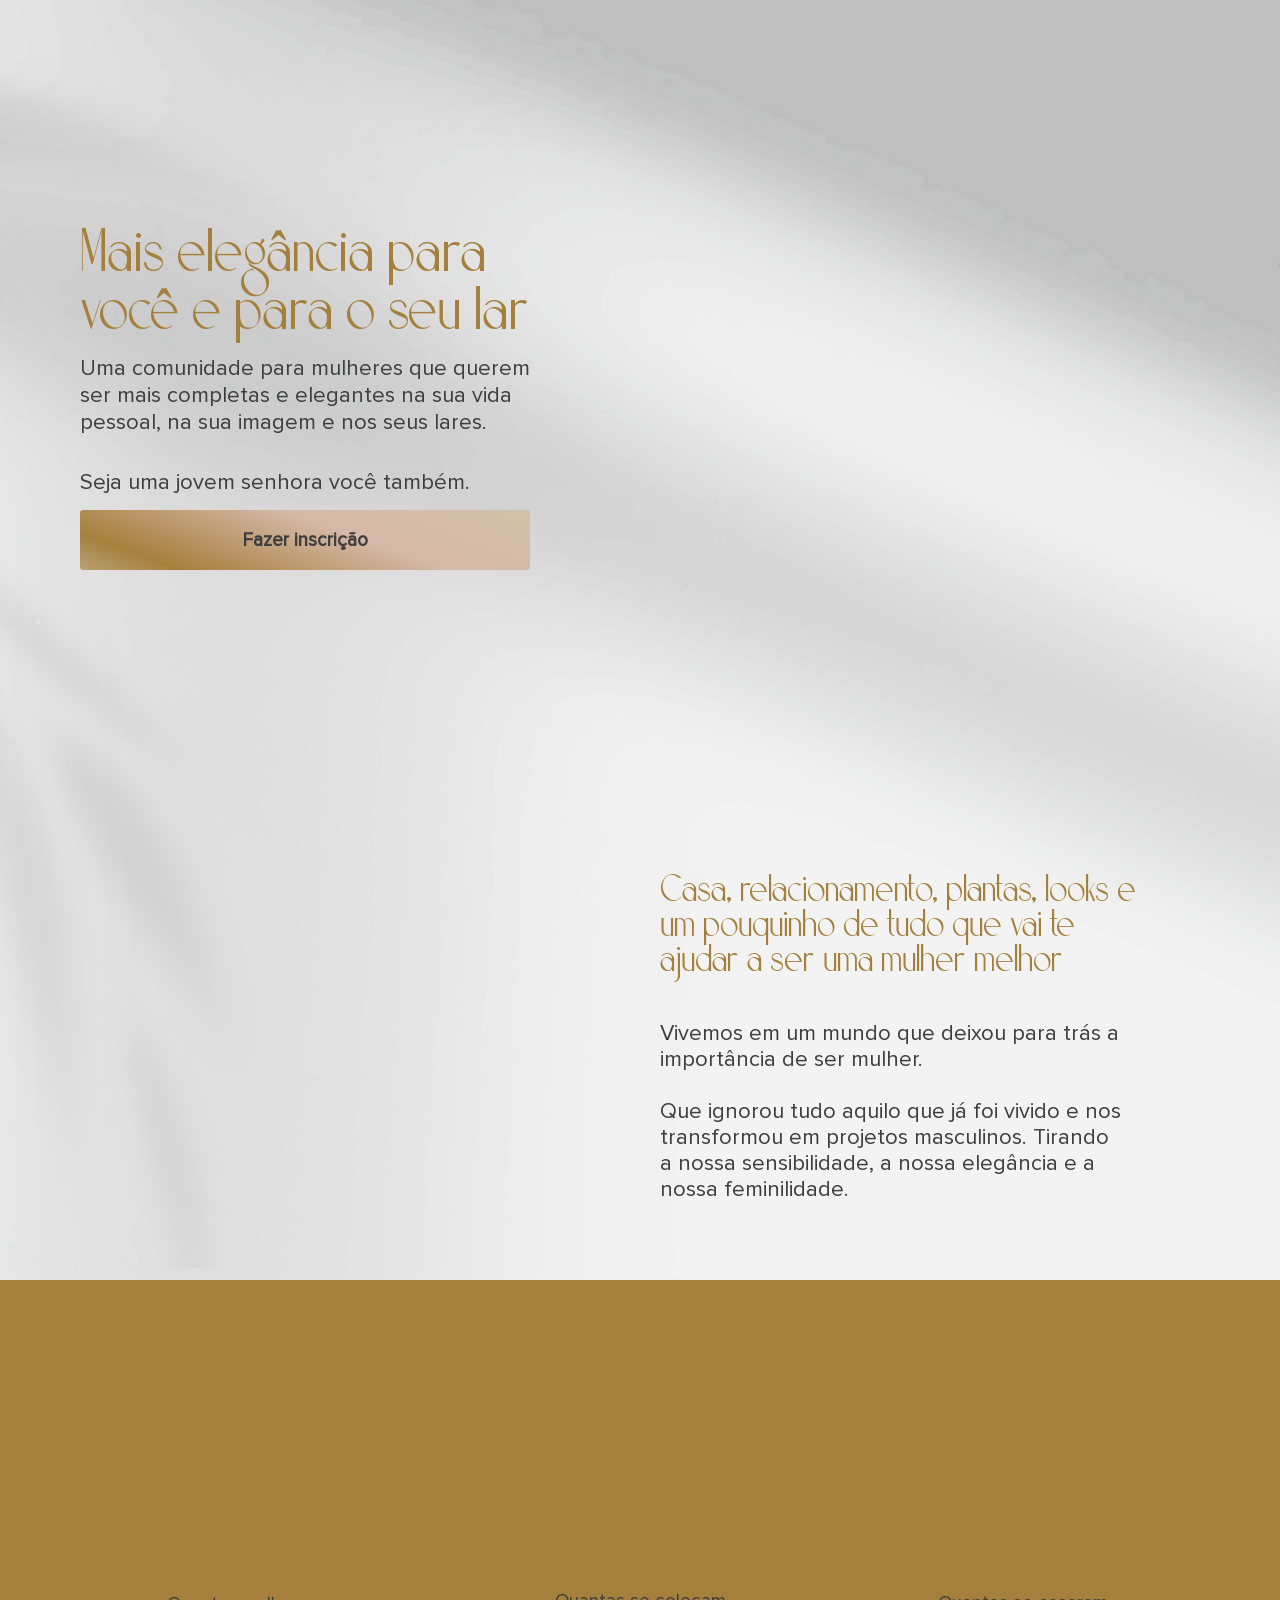
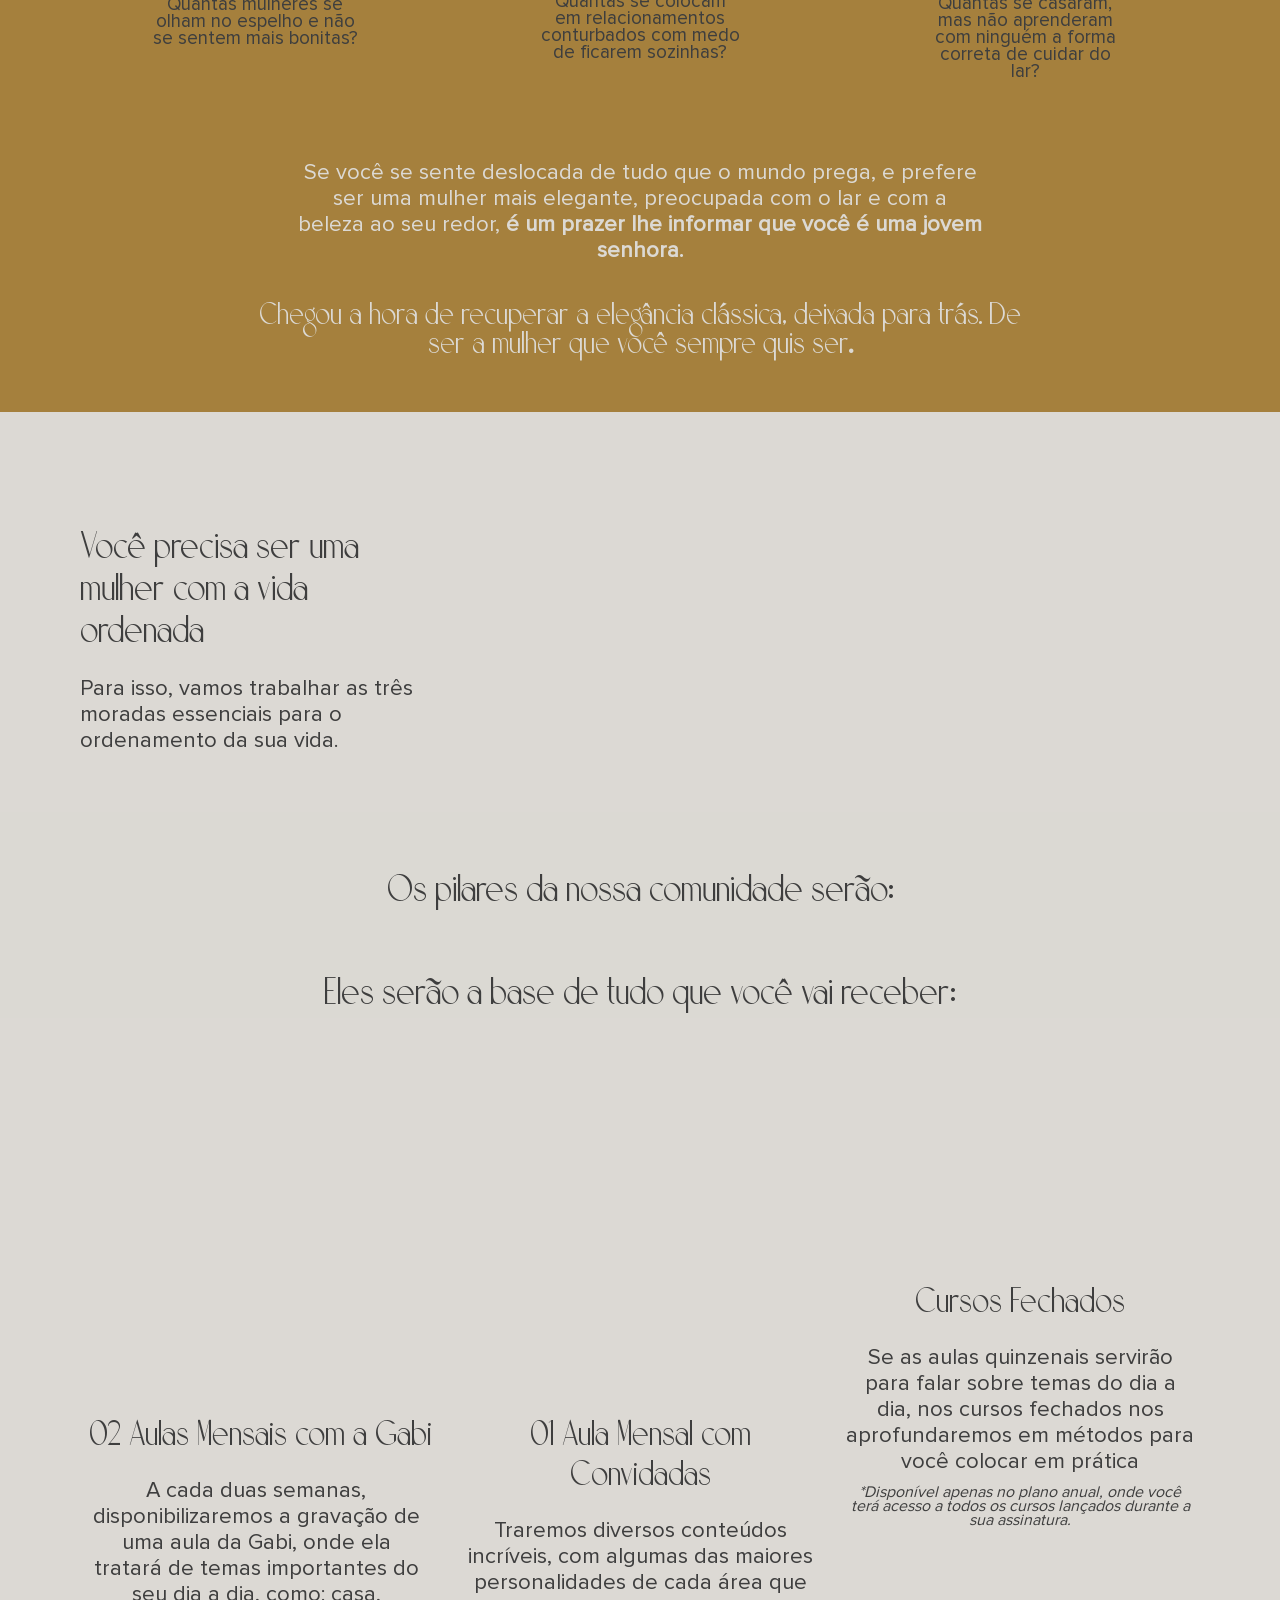
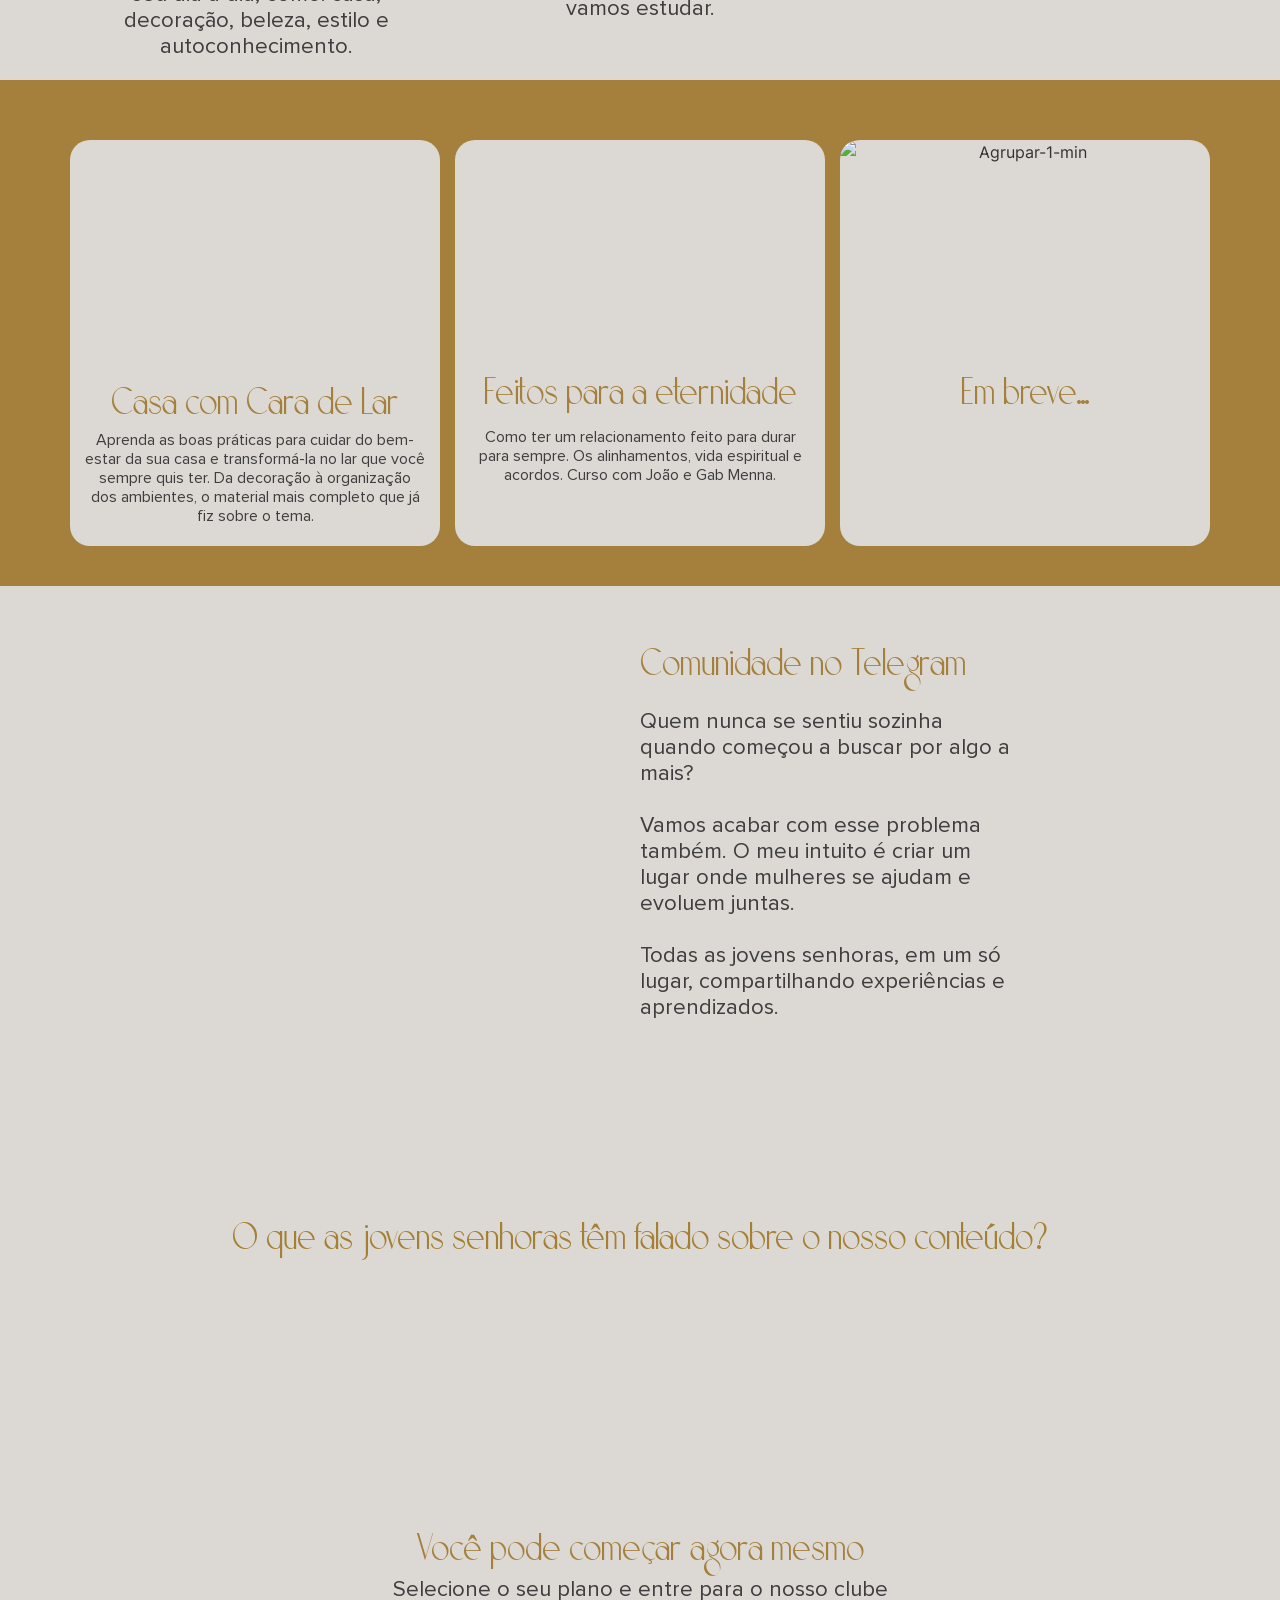
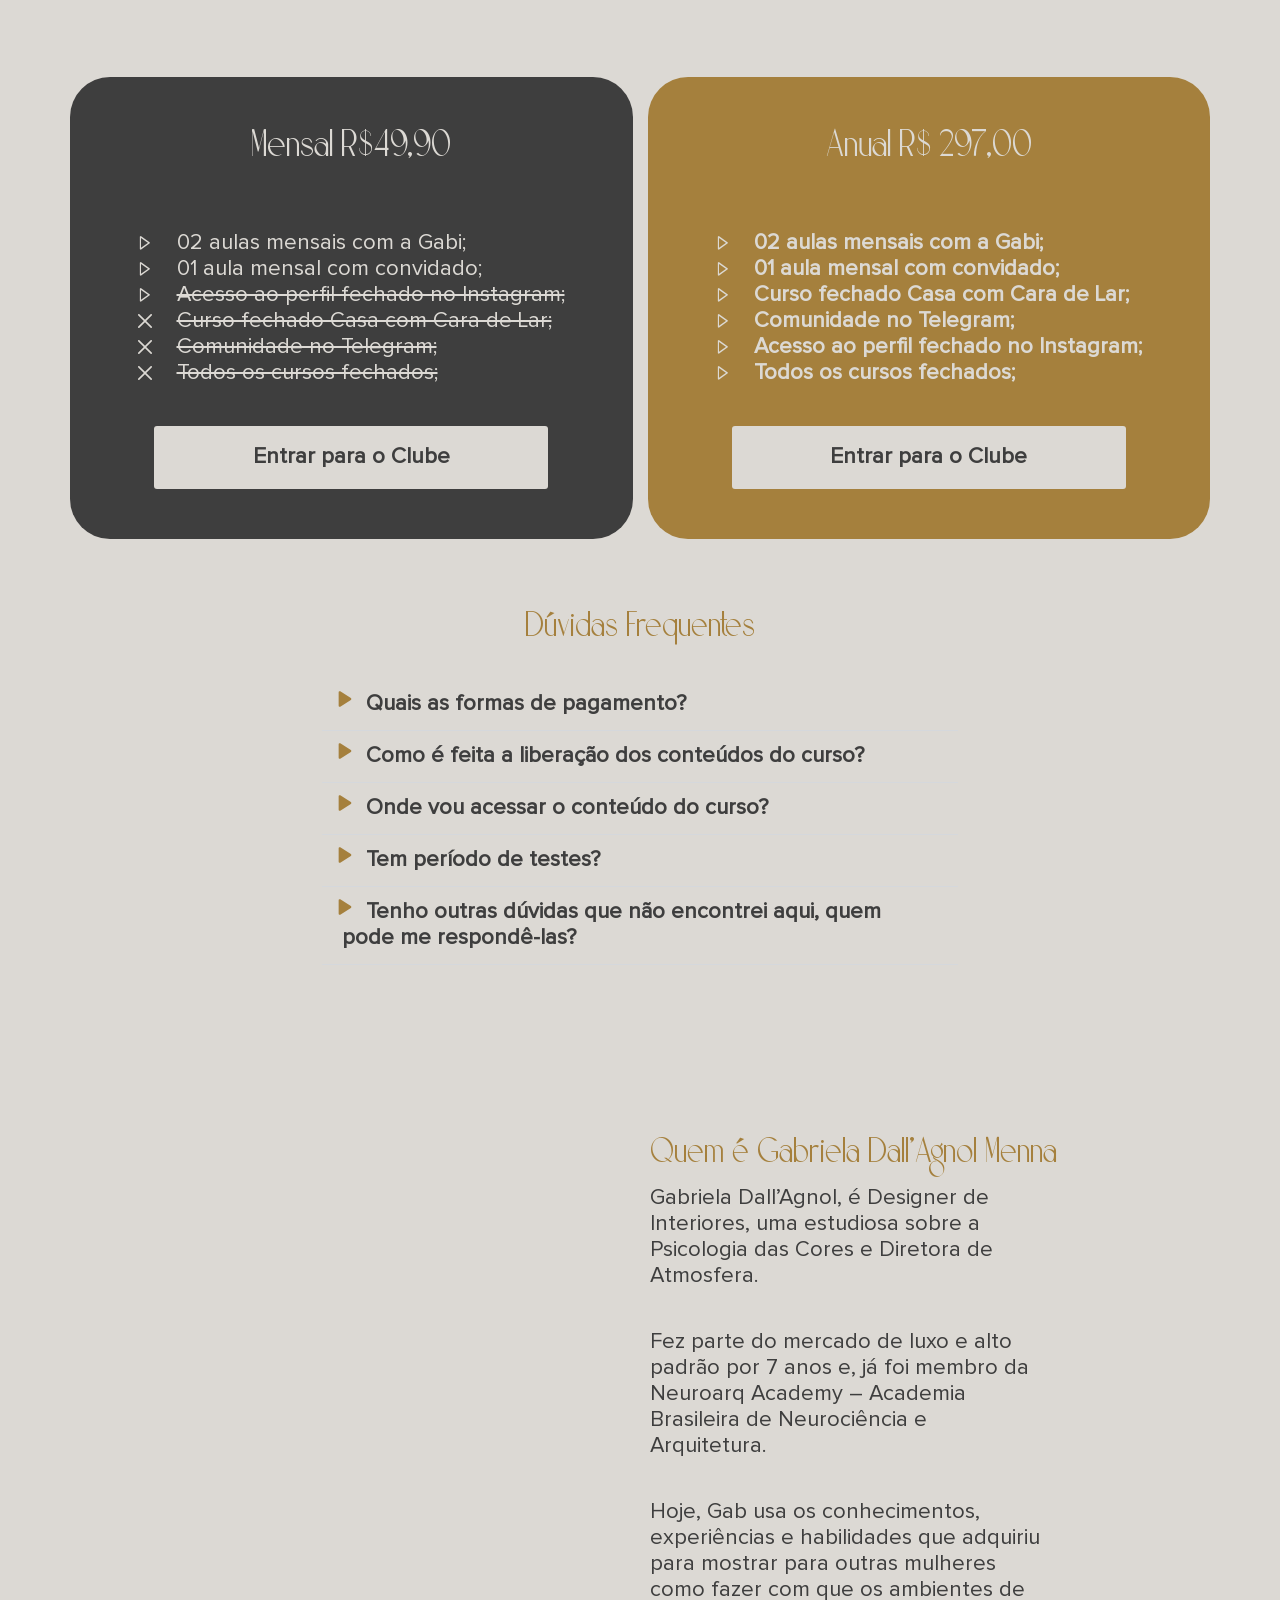
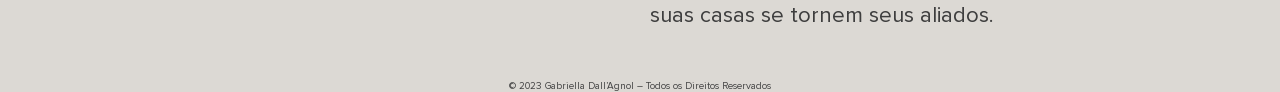
==== commit ade5fe9c: "Update index.html" ====
--- a/cjs-3/index.html
+++ b/cjs-3/index.html
@@ -505,11 +505,11 @@
 													<input size="1" type="hidden" name="form_fields[utm_content]" id="form-field-utm_content" class="elementor-field elementor-size-sm  elementor-field-textual">
 											</div>
 								<div class="elementor-field-group elementor-column elementor-field-type-submit elementor-col-100 e-form__buttons">
-					<button class="elementor-button elementor-size-sm" type="submit">
+					<a href="https://gabrieladallagnol.netlify.app/pay/J98520934P/mensal/" class="elementor-button elementor-size-sm" type="submit">
 						<span class="elementor-button-content-wrapper">
 																						<span class="elementor-button-text">Entrar para o Clube</span>
 													</span>
-					</button>
+					</a>
 				</div>
 			</div>
 		</form>
@@ -597,11 +597,11 @@
 													<input size="1" type="hidden" name="form_fields[utm_content]" id="form-field-utm_content" class="elementor-field elementor-size-sm  elementor-field-textual">
 											</div>
 								<div class="elementor-field-group elementor-column elementor-field-type-submit elementor-col-100 e-form__buttons">
-					<button class="elementor-button elementor-size-sm" type="submit">
+					<a href="https://gabrieladallagnol.netlify.app/pay/J98520934P/anual/" class="elementor-button elementor-size-sm" type="submit">
 						<span class="elementor-button-content-wrapper">
 																						<span class="elementor-button-text">Entrar para o Clube</span>
 													</span>
-					</button>
+					</a>
 				</div>
 			</div>
 		</form>
